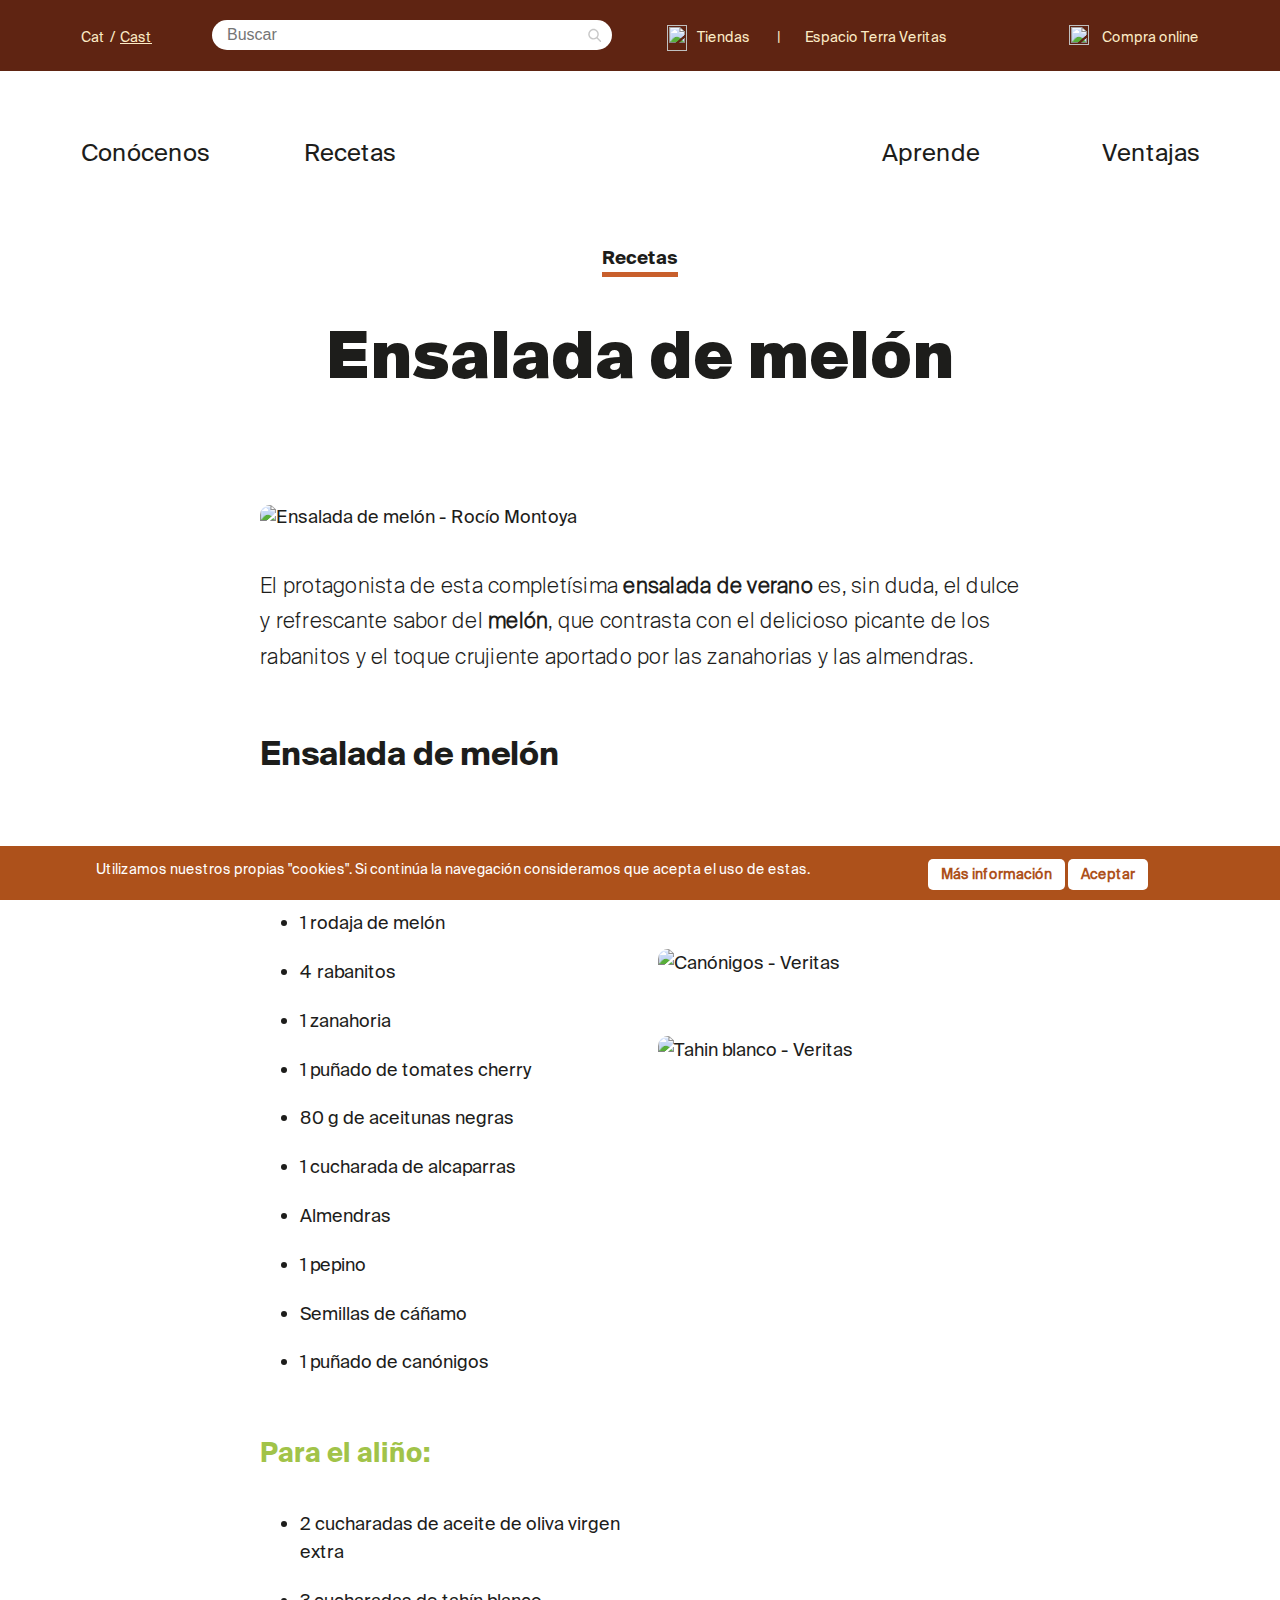
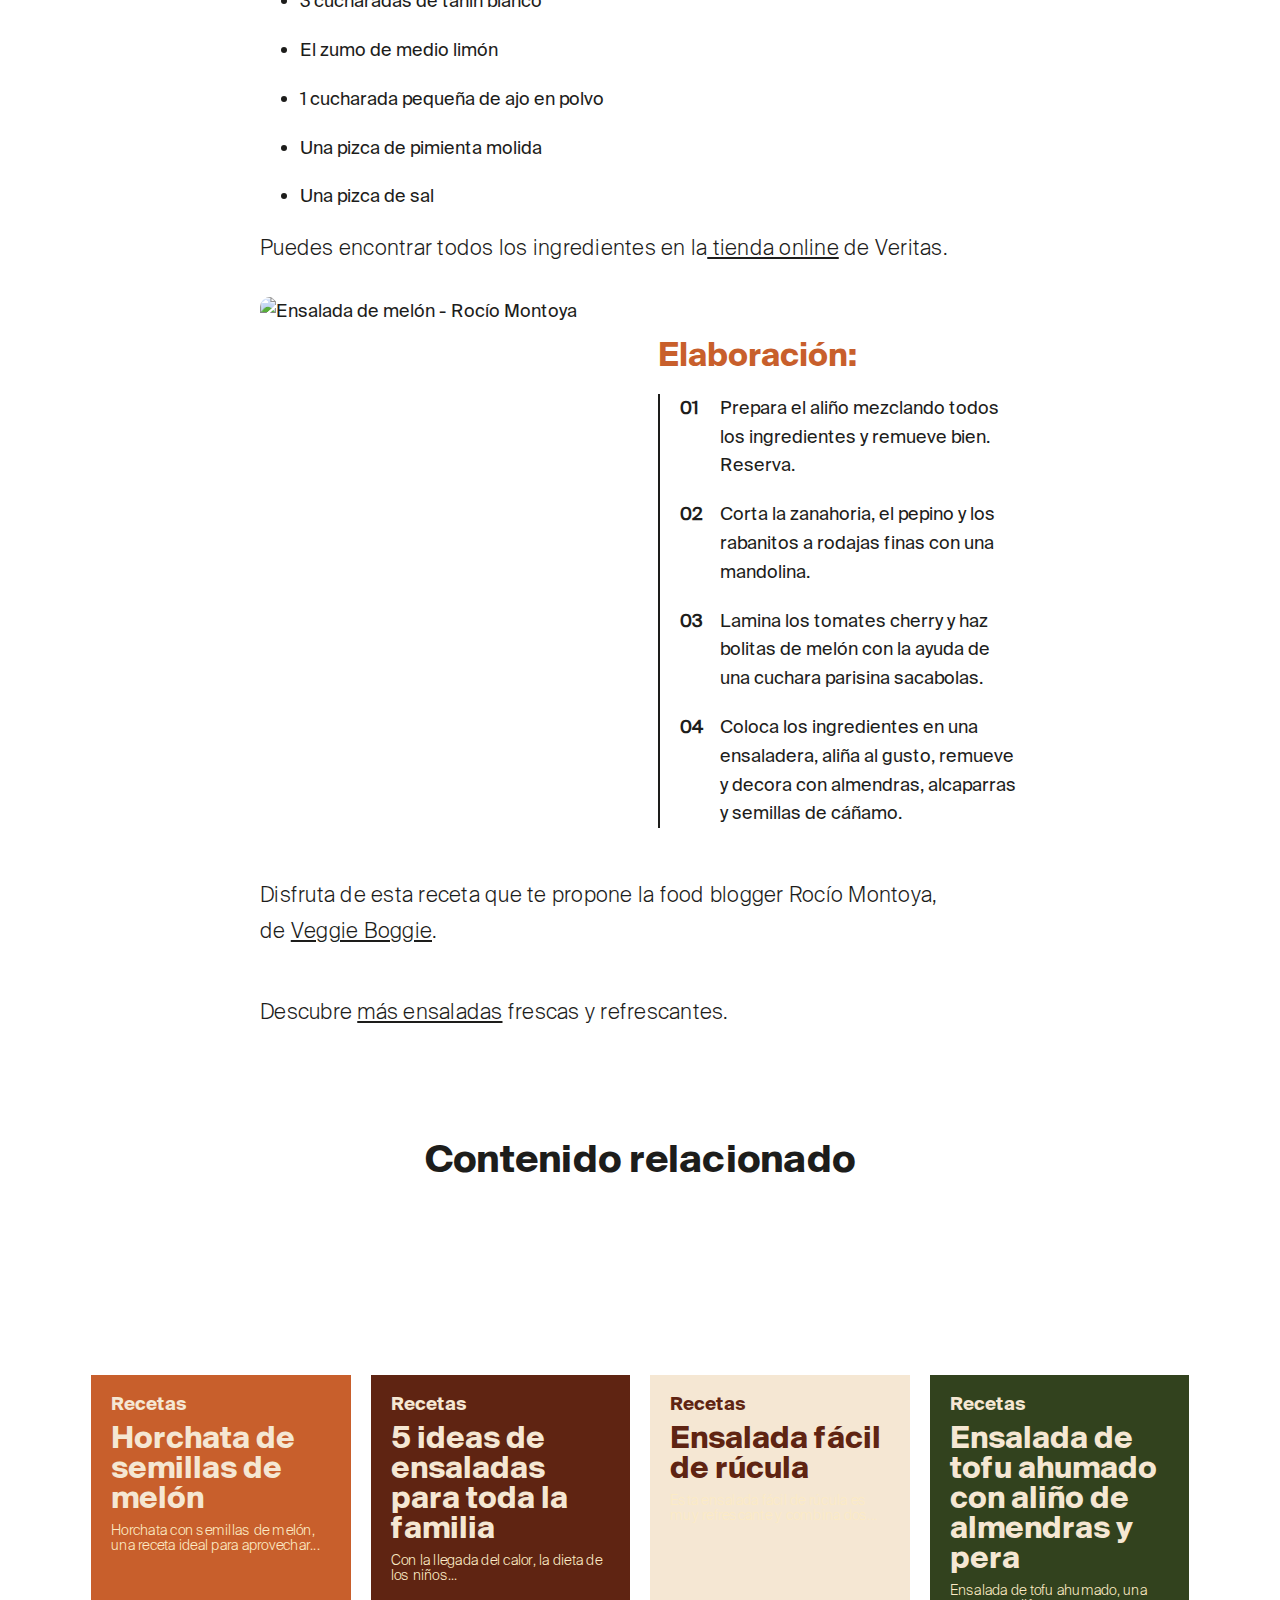
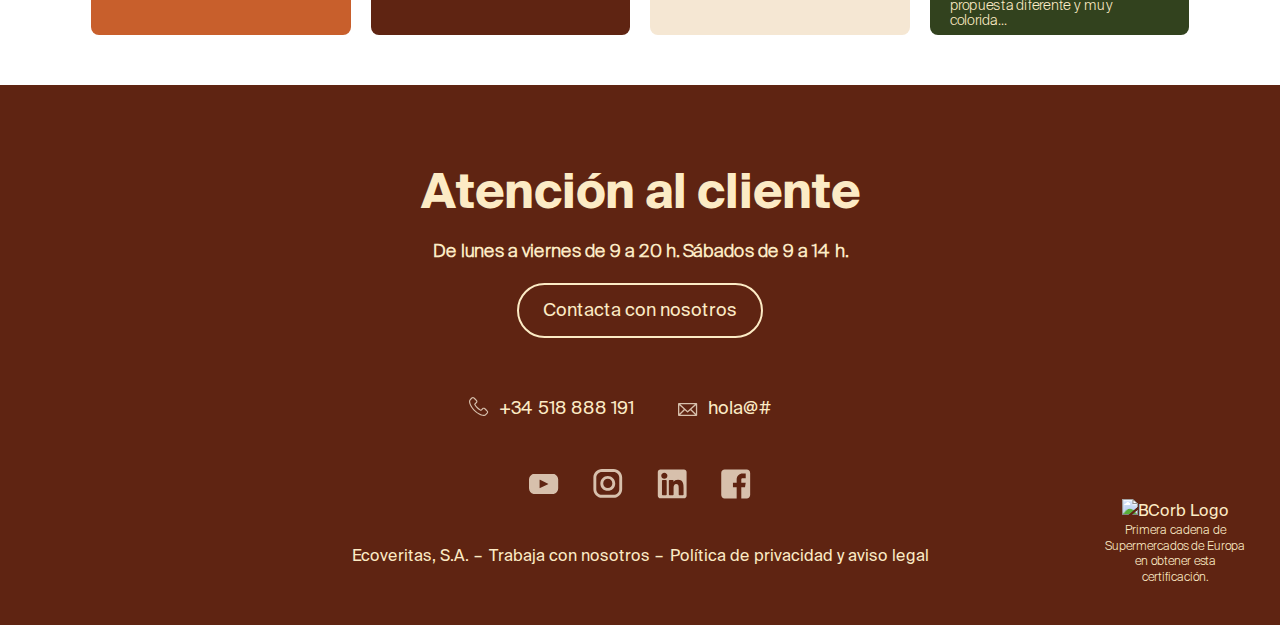
==== index.html @ ac4e9c74 "Add files via upload" ====
<!doctype html>
<html lang="es-ES">
<head>
	<meta charset="UTF-8" />
	<meta name="viewport" content="width=device-width, initial-scale=1" />
	<meta name="p:domain_verify" content="dcdb218c553af86851692486f7755049"/>
	<link rel="profile" href="http://gmpg.org/xfn/11">
	<link rel="alternate" hreflang="ca" href="https://www.#/ca/" />
	<link rel="alternate" hreflang="es" href="https://www.#" />
	<link rel="alternate" hreflang="x-default" href="https://www.#" />
	<meta name='robots' content='index, follow, max-image-preview:large, max-snippet:-1, max-video-preview:-1' />
<link rel="alternate" hreflang="ca" href="https://www.#/ca/amanida-de-melo/" />
<link rel="alternate" hreflang="es-es" href="index.html" />

	<!-- This site is optimized with the Yoast SEO Premium plugin v16.1 (Yoast SEO v17.1) - https://yoast.com/wordpress/plugins/seo/ -->
	<title>Ensalada de melón - Supermercados ecológicos Veritas</title>
	<meta name="description" content="El protagonista de esta completísima ensalada de verano es, sin duda, el dulce y refrescante sabor del melón. ¡Pruébala, te encantará!" />
	<link rel="canonical" href="index.html" />
	<meta property="og:locale" content="es_ES" />
	<meta property="og:type" content="article" />
	<meta property="og:title" content="Ensalada de melón - Supermercados ecológicos Veritas" />
	<meta property="og:description" content="El protagonista de esta completísima ensalada de verano es, sin duda, el dulce y refrescante sabor del melón. ¡Pruébala, te encantará!" />
	<meta property="og:url" content="https://www.#/ensalada-de-melon/" />
	<meta property="og:site_name" content="Veritas" />
	<meta property="article:publisher" content="https://www.facebook.com/veritasecologico" />
	<meta property="article:published_time" content="2021-07-15T14:04:11+00:00" />
	<meta property="article:modified_time" content="2021-07-15T14:05:05+00:00" />
	<meta property="og:image" content="https://www.#/wp-content/uploads/2021/07/ensalada-melon-6-scaled.jpg" />
	<meta property="og:image:width" content="2560" />
	<meta property="og:image:height" content="1605" />
	<meta name="twitter:card" content="summary" />
	<meta name="twitter:creator" content="@ecoveritas" />
	<meta name="twitter:site" content="@ecoveritas" />
	<meta name="twitter:label1" content="Escrito por" />
	<meta name="twitter:data1" content="Andrea Rodoreda" />
	<meta name="twitter:label2" content="Tiempo de lectura" />
	<meta name="twitter:data2" content="2 minutos" />
	<script type="application/ld+json" class="yoast-schema-graph">{"@context":"https://schema.org","@graph":[{"@type":"WebSite","@id":"https://www.#/#website","url":"https://www.#/","name":"Veritas","description":"Cadena de supermercados de alimentaci\u00f3n ecol\u00f3gica","potentialAction":[{"@type":"SearchAction","target":{"@type":"EntryPoint","urlTemplate":"https://www.#/?s={search_term_string}"},"query-input":"required name=search_term_string"}],"inLanguage":"es"},{"@type":"ImageObject","@id":"https://www.#/ensalada-de-melon/#primaryimage","inLanguage":"es","url":"https://www.#/wp-content/uploads/2021/07/ensalada-melon-6-scaled.jpg","contentUrl":"https://www.#/wp-content/uploads/2021/07/ensalada-melon-6-scaled.jpg","width":2560,"height":1605},{"@type":"WebPage","@id":"https://www.#/ensalada-de-melon/#webpage","url":"https://www.#/ensalada-de-melon/","name":"Ensalada de mel\u00f3n - Supermercados ecol\u00f3gicos Veritas","isPartOf":{"@id":"https://www.#/#website"},"primaryImageOfPage":{"@id":"https://www.#/ensalada-de-melon/#primaryimage"},"datePublished":"2021-07-15T14:04:11+00:00","dateModified":"2021-07-15T14:05:05+00:00","author":{"@id":"https://www.#/#/schema/person/8e577e872838958979108c0510a6780f"},"description":"El protagonista de esta complet\u00edsima ensalada de verano es, sin duda, el dulce y refrescante sabor del mel\u00f3n. \u00a1Pru\u00e9bala, te encantar\u00e1!","breadcrumb":{"@id":"https://www.#/ensalada-de-melon/#breadcrumb"},"inLanguage":"es","potentialAction":[{"@type":"ReadAction","target":["https://www.#/ensalada-de-melon/"]}]},{"@type":"BreadcrumbList","@id":"https://www.#/ensalada-de-melon/#breadcrumb","itemListElement":[{"@type":"ListItem","position":1,"name":"Portada","item":"https://www.#/"},{"@type":"ListItem","position":2,"name":"Ensalada de mel\u00f3n"}]},{"@type":"Person","@id":"https://www.#/#/schema/person/8e577e872838958979108c0510a6780f","name":"Andrea Rodoreda","image":{"@type":"ImageObject","@id":"https://www.#/#personlogo","inLanguage":"es","url":"https://secure.gravatar.com/avatar/22a0f8b9cb951e8b1aac01498446d082?s=96&d=mm&r=g","contentUrl":"https://secure.gravatar.com/avatar/22a0f8b9cb951e8b1aac01498446d082?s=96&d=mm&r=g","caption":"Andrea Rodoreda"},"sameAs":["http://www.#"]}]}</script>
	<!-- / Yoast SEO Premium plugin. -->


<link rel='dns-prefetch' href='https://cdnjs.cloudflare.com/' />
<link rel='dns-prefetch' href='https://www.googletagmanager.com/' />
<link rel='dns-prefetch' href='https://s.w.org/' />
		<script type="text/javascript">
			window._wpemojiSettings = {"baseUrl":"https:\/\/s.w.org\/images\/core\/emoji\/13.1.0\/72x72\/","ext":".png","svgUrl":"https:\/\/s.w.org\/images\/core\/emoji\/13.1.0\/svg\/","svgExt":".svg","source":{"concatemoji":"https:\/\/www.#\/wp-includes\/js\/wp-emoji-release.min.js?ver=5.8.1"}};
			!function(e,a,t){var n,r,o,i=a.createElement("canvas"),p=i.getContext&&i.getContext("2d");function s(e,t){var a=String.fromCharCode;p.clearRect(0,0,i.width,i.height),p.fillText(a.apply(this,e),0,0);e=i.toDataURL();return p.clearRect(0,0,i.width,i.height),p.fillText(a.apply(this,t),0,0),e===i.toDataURL()}function c(e){var t=a.createElement("script");t.src=e,t.defer=t.type="text/javascript",a.getElementsByTagName("head")[0].appendChild(t)}for(o=Array("flag","emoji"),t.supports={everything:!0,everythingExceptFlag:!0},r=0;r<o.length;r++)t.supports[o[r]]=function(e){if(!p||!p.fillText)return!1;switch(p.textBaseline="top",p.font="600 32px Arial",e){case"flag":return s([127987,65039,8205,9895,65039],[127987,65039,8203,9895,65039])?!1:!s([55356,56826,55356,56819],[55356,56826,8203,55356,56819])&&!s([55356,57332,56128,56423,56128,56418,56128,56421,56128,56430,56128,56423,56128,56447],[55356,57332,8203,56128,56423,8203,56128,56418,8203,56128,56421,8203,56128,56430,8203,56128,56423,8203,56128,56447]);case"emoji":return!s([10084,65039,8205,55357,56613],[10084,65039,8203,55357,56613])}return!1}(o[r]),t.supports.everything=t.supports.everything&&t.supports[o[r]],"flag"!==o[r]&&(t.supports.everythingExceptFlag=t.supports.everythingExceptFlag&&t.supports[o[r]]);t.supports.everythingExceptFlag=t.supports.everythingExceptFlag&&!t.supports.flag,t.DOMReady=!1,t.readyCallback=function(){t.DOMReady=!0},t.supports.everything||(n=function(){t.readyCallback()},a.addEventListener?(a.addEventListener("DOMContentLoaded",n,!1),e.addEventListener("load",n,!1)):(e.attachEvent("onload",n),a.attachEvent("onreadystatechange",function(){"complete"===a.readyState&&t.readyCallback()})),(n=t.source||{}).concatemoji?c(n.concatemoji):n.wpemoji&&n.twemoji&&(c(n.twemoji),c(n.wpemoji)))}(window,document,window._wpemojiSettings);
		</script>
		<style type="text/css">
img.wp-smiley,
img.emoji {
	display: inline !important;
	border: none !important;
	box-shadow: none !important;
	height: 1em !important;
	width: 1em !important;
	margin: 0 .07em !important;
	vertical-align: -0.1em !important;
	background: none !important;
	padding: 0 !important;
}
</style>
	<link rel='stylesheet' id='wp-block-library-css'  href='css/dist/block-library/style.min.css@ver=5.8.1.css' type='text/css' media='all' />
<style id='wp-block-library-theme-inline-css' type='text/css'>
#start-resizable-editor-section{display:none}.wp-block-audio figcaption{color:#555;font-size:13px;text-align:center}.is-dark-theme .wp-block-audio figcaption{color:hsla(0,0%,100%,.65)}.wp-block-code{font-family:Menlo,Consolas,monaco,monospace;color:#1e1e1e;padding:.8em 1em;border:1px solid #ddd;border-radius:4px}.wp-block-embed figcaption{color:#555;font-size:13px;text-align:center}.is-dark-theme .wp-block-embed figcaption{color:hsla(0,0%,100%,.65)}.blocks-gallery-caption{color:#555;font-size:13px;text-align:center}.is-dark-theme .blocks-gallery-caption{color:hsla(0,0%,100%,.65)}.wp-block-image figcaption{color:#555;font-size:13px;text-align:center}.is-dark-theme .wp-block-image figcaption{color:hsla(0,0%,100%,.65)}.wp-block-pullquote{border-top:4px solid;border-bottom:4px solid;margin-bottom:1.75em;color:currentColor}.wp-block-pullquote__citation,.wp-block-pullquote cite,.wp-block-pullquote footer{color:currentColor;text-transform:uppercase;font-size:.8125em;font-style:normal}.wp-block-quote{border-left:.25em solid;margin:0 0 1.75em;padding-left:1em}.wp-block-quote cite,.wp-block-quote footer{color:currentColor;font-size:.8125em;position:relative;font-style:normal}.wp-block-quote.has-text-align-right{border-left:none;border-right:.25em solid;padding-left:0;padding-right:1em}.wp-block-quote.has-text-align-center{border:none;padding-left:0}.wp-block-quote.is-large,.wp-block-quote.is-style-large{border:none}.wp-block-search .wp-block-search__label{font-weight:700}.wp-block-group.has-background{padding:1.25em 2.375em;margin-top:0;margin-bottom:0}.wp-block-separator{border:none;border-bottom:2px solid;margin-left:auto;margin-right:auto;opacity:.4}.wp-block-separator:not(.is-style-wide):not(.is-style-dots){width:100px}.wp-block-separator.has-background:not(.is-style-dots){border-bottom:none;height:1px}.wp-block-separator.has-background:not(.is-style-wide):not(.is-style-dots){height:2px}.wp-block-table thead{border-bottom:3px solid}.wp-block-table tfoot{border-top:3px solid}.wp-block-table td,.wp-block-table th{padding:.5em;border:1px solid;word-break:normal}.wp-block-table figcaption{color:#555;font-size:13px;text-align:center}.is-dark-theme .wp-block-table figcaption{color:hsla(0,0%,100%,.65)}.wp-block-video figcaption{color:#555;font-size:13px;text-align:center}.is-dark-theme .wp-block-video figcaption{color:hsla(0,0%,100%,.65)}.wp-block-template-part.has-background{padding:1.25em 2.375em;margin-top:0;margin-bottom:0}#end-resizable-editor-section{display:none}
</style>
<link rel='stylesheet' id='contact-form-7-css'  href='plugins/contact-form-7/includes/css/styles.css@ver=5.4.2.css' type='text/css' media='all' />
<link rel='stylesheet' id='menu-image-css'  href='plugins/menu-image/includes/css/menu-image.css@ver=3.0.4.css' type='text/css' media='all' />
<link rel='stylesheet' id='dashicons-css'  href='css/dashicons.min.css@ver=5.8.1.css' type='text/css' media='all' />
<link rel='stylesheet' id='scnb-cookiebar-css-css'  href='plugins/simple-cookie-notification-bar/assets/css/style.min.css@ver=1.5.css' type='text/css' media='all' />
<link rel='stylesheet' id='wpml-legacy-horizontal-list-0-css'  href='plugins/sitepress-multilingual-cms/templates/language-switchers/legacy-list-horizontal/style.min.css@ver=1.css' type='text/css' media='all' />
<style id='wpml-legacy-horizontal-list-0-inline-css' type='text/css'>
.wpml-ls-statics-shortcode_actions{background-color:#ffffff;}.wpml-ls-statics-shortcode_actions, .wpml-ls-statics-shortcode_actions .wpml-ls-sub-menu, .wpml-ls-statics-shortcode_actions a {border-color:#cdcdcd;}.wpml-ls-statics-shortcode_actions a {color:#444444;background-color:#ffffff;}.wpml-ls-statics-shortcode_actions a:hover,.wpml-ls-statics-shortcode_actions a:focus {color:#000000;background-color:#eeeeee;}.wpml-ls-statics-shortcode_actions .wpml-ls-current-language>a {color:#444444;background-color:#ffffff;}.wpml-ls-statics-shortcode_actions .wpml-ls-current-language:hover>a, .wpml-ls-statics-shortcode_actions .wpml-ls-current-language>a:focus {color:#000000;background-color:#eeeeee;}
</style>
<link rel='stylesheet' id='wpml-menu-item-0-css'  href='plugins/sitepress-multilingual-cms/templates/language-switchers/menu-item/style.min.css@ver=1.css' type='text/css' media='all' />
<link rel='stylesheet' id='style-css'  href='themes/PDP/style.css@ver=5.8.1.css' type='text/css' media='all' />
<link rel='stylesheet' id='estils-css'  href='themes/PDP/css/estils.css@ver=5.8.1.css' type='text/css' media='all' />
<link rel='stylesheet' id='owl-css-css'  href='https://cdnjs.cloudflare.com/ajax/libs/OwlCarousel2/2.3.4/assets/owl.carousel.min.css?ver=2.3.4' type='text/css' media='all' />
<link rel='stylesheet' id='owl-theme-css'  href='https://cdnjs.cloudflare.com/ajax/libs/OwlCarousel2/2.3.4/assets/owl.theme.default.min.css?ver=2.3.4' type='text/css' media='all' />
<script type='text/javascript' src='js/jquery/jquery.min.js@ver=3.6.0' id='jquery-core-js'></script>
<script type='text/javascript' src='js/jquery/jquery-migrate.min.js@ver=3.3.2' id='jquery-migrate-js'></script>
<script type='text/javascript' id='scnb-cookiebar-js-js-extra'>
/* <![CDATA[ */
var scnb_vars = {"domain_name":"www.#"};
/* ]]> */
</script>
<script type='text/javascript' src='plugins/simple-cookie-notification-bar/assets/js/script.js@ver=1.5' id='scnb-cookiebar-js-js'></script>
<script type='text/javascript' src='themes/PDP/js/jquery.min.js@ver=5.8.1' id='jqueries-js'></script>
<script type='text/javascript' src='themes/PDP/js/isotope.pkgd.js@ver=5.8.1' id='isotope-js'></script>
<script type='text/javascript' src='https://cdnjs.cloudflare.com/ajax/libs/OwlCarousel2/2.3.4/owl.carousel.min.js?ver=2.3.4' id='owl-carrousell-js'></script>
<script type='text/javascript' src='themes/PDP/js/scripts.js@ver=5.8.1' id='main-js'></script>

<!-- Fragmento de código de Google Analytics añadido por Site Kit -->
<script type='text/javascript' src='https://www.googletagmanager.com/gtag/js?id=UA-23030372-1' id='google_gtagjs-js' async></script>
<script type='text/javascript' id='google_gtagjs-js-after'>
window.dataLayer = window.dataLayer || [];function gtag(){dataLayer.push(arguments);}
gtag('set', 'linker', {"domains":["www.#"]} );
gtag("js", new Date());
gtag("set", "developer_id.dZTNiMT", true);
gtag("config", "UA-23030372-1", {"anonymize_ip":true});
</script>

<!-- Final del fragmento de código de Google Analytics añadido por Site Kit -->
<link rel="https://api.w.org/" href="https://www.#/wp-json/" /><link rel="alternate" type="application/json" href="https://www.#/wp-json/wp/v2/posts/32260" /><link rel="EditURI" type="application/rsd+xml" title="RSD" href="https://www.#/xmlrpc.php?rsd" />
<link rel="wlwmanifest" type="application/wlwmanifest+xml" href="https://www.#/wp-includes/wlwmanifest.xml" /> 
<meta name="generator" content="WordPress 5.8.1" />
<link rel='shortlink' href='https://www.#/?p=32260' />
<link rel="alternate" type="application/json+oembed" href="https://www.#/wp-json/oembed/1.0/embed?url=https%3A%2F%2Fwww.#%2Fensalada-de-melon%2F" />
<link rel="alternate" type="text/xml+oembed" href="https://www.#/wp-json/oembed/1.0/embed?url=https%3A%2F%2Fwww.#%2Fensalada-de-melon%2F&#038;format=xml" />
<meta name="generator" content="WPML ver:4.4.12 stt:8,2;" />
<meta name="generator" content="Site Kit by Google 1.41.0" />
<style></style>
    
    <link rel="icon" href="https://www.#/wp-content/uploads/cropped-favicon-32x32.png" sizes="32x32" />
<link rel="icon" href="https://www.#/wp-content/uploads/cropped-favicon-192x192.png" sizes="192x192" />
<link rel="apple-touch-icon" href="https://www.#/wp-content/uploads/cropped-favicon-180x180.png" />
<meta name="msapplication-TileImage" content="https://www.#/wp-content/uploads/cropped-favicon-270x270.png" />

</head>

<body class="post-template-default single single-post postid-32260 single-format-standard wp-custom-logo wp-embed-responsive">
		<header class="header site-header" id="myHeader">
		<div class="topmenu">
			<div class="menu-menu-superior-cast-container"><ul id="menu-menu-superior-cast" class="menu"><li id="menu-item-wpml-ls-4730-ca" class="menu-item-language menu-item wpml-ls-slot-4730 wpml-ls-item wpml-ls-item-ca wpml-ls-menu-item wpml-ls-first-item menu-item-type-wpml_ls_menu_item menu-item-object-wpml_ls_menu_item menu-item-wpml-ls-4730-ca"><a title="Cat" href="https://www.#/ca/amanida-de-melo/"><span class="wpml-ls-native" lang="ca">Cat</span></a></li>
<li id="menu-item-wpml-ls-4730-es" class="menu-item-language menu-item-language-current menu-item wpml-ls-slot-4730 wpml-ls-item wpml-ls-item-es wpml-ls-current-language wpml-ls-menu-item wpml-ls-last-item menu-item-type-wpml_ls_menu_item menu-item-object-wpml_ls_menu_item menu-item-wpml-ls-4730-es"><a title="Cast" href="index.html"><span class="wpml-ls-native" lang="es">Cast</span></a></li>
<li id="menu-item-21181" class="menu-item menu-item-type-post_type menu-item-object-page menu-item-21181"><a href="https://www.#/tiendas-veritas/" class="menu-image-title-after menu-image-not-hovered"><img width="19" height="26" src="uploads/2020/09/ico-tiendas.svg" class="menu-image menu-image-title-after" alt="" loading="lazy" /><span class="menu-image-title-after menu-image-title">Tiendas</span></a></li>
<li id="menu-item-20891" class="menu-item menu-item-type-custom menu-item-object-custom menu-item-20891"><a target="_blank" rel="noopener" href="https://www.terra#/">Espacio Terra Veritas</a></li>
<li id="menu-item-20892" class="menu-item menu-item-type-custom menu-item-object-custom menu-item-20892"><a target="_blank" rel="noopener" href="https://shop.#/" class="menu-image-title-after menu-image-not-hovered"><img width="23" height="20" src="uploads/2020/09/ico-shop.svg" class="menu-image menu-image-title-after" alt="" loading="lazy" /><span class="menu-image-title-after menu-image-title">Compra online</span></a></li>
</ul></div>		</div>

		<div class="site-branding">
			<h1 class="site-title logo"><a href="https://www.#/" rel="home"><span>Veritas</span></a></h1>
				
					<style type="text/css">

					.site-header .logo {
						background: url('uploads/logo-veriras.svg') center no-repeat;
						background-size: 100% 60%;
					}

					.site-header.active .logo{
						/* background: url('https://www.#/wp-content/uploads/logo-veriras-w.svg') center no-repeat; */
						background: url('uploads/logo-veriras.svg') center no-repeat;
						background-size: 100% 60%;
					}
					</style>
		</div><!-- .site-branding -->

		<div class="menu-menu-principal-cast-container"><nav id="menu-menu-principal-cast" class="menu"><a  href="https://www.#/filosofia/"  class="menu-item menu-item-type-custom menu-item-object-custom menu-item-has-children">Conócenos<span class="item-description"></span></a>
<nav class="submenu-nav">
<a  href="https://www.#/en-veritas-tenemos-un-claro-compromiso-con-la-sostenibilidad/"  class="pastilla noticias menu-item menu-item-type-custom menu-item-object-custom"><img width="1" height="1" src="uploads/2021/09/ico-sostenivilidad-2.svg" class="menu-image menu-image-title-after" alt="" loading="lazy" /><span class="menu-image-title-after menu-image-title">Sostenibilidad y activismo</span><span class="item-description"></span></a></li><a  target="_blank" href="https://www.#/companeros-de-viaje/"  class="pastilla ofertas menu-item menu-item-type-custom menu-item-object-custom"><img width="1" height="1" src="uploads/2021/09/ico-companyeros.svg" class="menu-image menu-image-title-after" alt="" loading="lazy" /><span class="menu-image-title-after menu-image-title">Compañeros de viaje</span><span class="item-description"></span></a></li><a  href="https://www.#/productos/"  class="pastilla productos menu-item menu-item-type-custom menu-item-object-custom"><img width="1" height="1" src="uploads/2021/09/ico-productos.svg" class="menu-image menu-image-title-after" alt="" loading="lazy" /><span class="menu-image-title-after menu-image-title">Nuestros productos</span><span class="item-description"></span></a></li>
</nav></li><a  href="https://www.#/recetas/"  class="menu-item menu-item-type-custom menu-item-object-custom menu-item-has-children">Recetas<span class="item-description"></span></a>
<nav class="submenu-nav">
<a  href="https://www.#/menus/"  class="pastilla menus menu-item menu-item-type-taxonomy menu-item-object-category">Menús<span class="item-description"></span></a></li><a  href="https://www.#/recetas/ensaladas-primavera/"  class="menu-item menu-item-type-taxonomy menu-item-object-category current-post-ancestor current-menu-parent current-post-parent"><img width="30" height="27" src="uploads/2020/10/ico-ensaladas-1.svg" class="menu-image menu-image-title-after" alt="" loading="lazy" /><span class="menu-image-title-after menu-image-title">Ensaladas</span><span class="item-description"></span></a></li><a  href="https://www.#/recetas/legumbres/"  class="menu-item menu-item-type-taxonomy menu-item-object-category"><img width="26" height="34" src="uploads/2020/10/ico-llegums.svg" class="menu-image menu-image-title-after" alt="" loading="lazy" /><span class="menu-image-title-after menu-image-title">Legumbres</span><span class="item-description"></span></a></li><a  href="https://www.#/recetas/cremas-de-verduras/"  class="menu-item menu-item-type-taxonomy menu-item-object-category"><img width="36" height="26" src="uploads/2020/10/ico-sopas-1.svg" class="menu-image menu-image-title-after" alt="" loading="lazy" /><span class="menu-image-title-after menu-image-title">Cremas y sopas</span><span class="item-description"></span></a></li><a  href="https://www.#/recetas/carnes/"  class="menu-item menu-item-type-taxonomy menu-item-object-category"><img width="32" height="25" src="uploads/2020/10/ico-carn.svg" class="menu-image menu-image-title-after" alt="" loading="lazy" /><span class="menu-image-title-after menu-image-title">Carnes</span><span class="item-description"></span></a></li><a  href="https://www.#/recetas/recetas-verduras/"  class="menu-item menu-item-type-taxonomy menu-item-object-category"><img width="26" height="30" src="uploads/2020/10/ico-verduras-1.svg" class="menu-image menu-image-title-after" alt="" loading="lazy" /><span class="menu-image-title-after menu-image-title">Verduras</span><span class="item-description"></span></a></li><a  href="https://www.#/recetas/recetas-pescados/"  class="menu-item menu-item-type-taxonomy menu-item-object-category"><img width="36" height="34" src="uploads/2020/10/ico-peix.svg" class="menu-image menu-image-title-after" alt="" loading="lazy" /><span class="menu-image-title-after menu-image-title">Pescados</span><span class="item-description"></span></a></li><a  href="https://www.#/recetas/pasta/"  class="menu-item menu-item-type-taxonomy menu-item-object-category"><img width="34" height="25" src="uploads/2020/10/ico-pasta.svg" class="menu-image menu-image-title-after" alt="" loading="lazy" /><span class="menu-image-title-after menu-image-title">Pasta</span><span class="item-description"></span></a></li><a  href="https://www.#/recetas/postres/"  class="menu-item menu-item-type-taxonomy menu-item-object-category"><img width="31" height="32" src="uploads/2020/10/ico-postres.svg" class="menu-image menu-image-title-after" alt="" loading="lazy" /><span class="menu-image-title-after menu-image-title">Postres</span><span class="item-description"></span></a></li><a  href="https://www.#/recetas/cereales/"  class="menu-item menu-item-type-taxonomy menu-item-object-category"><img width="26" height="33" src="uploads/2020/10/ico-cereales.svg" class="menu-image menu-image-title-after" alt="" loading="lazy" /><span class="menu-image-title-after menu-image-title">Cereales</span><span class="item-description"></span></a></li><a  href="https://www.#/recetas/faciles/"  class="menu-item menu-item-type-taxonomy menu-item-object-category"><img width="28" height="32" src="uploads/2020/10/ico-facils.svg" class="menu-image menu-image-title-after" alt="" loading="lazy" /><span class="menu-image-title-after menu-image-title">Fáciles</span><span class="item-description"></span></a></li>
</nav></li><a  href="https://www.#/revistas-publicaciones/"  class="menu-item menu-item-type-custom menu-item-object-custom menu-item-has-children">Aprende<span class="item-description"></span></a>
<nav class="submenu-nav">
<a  href="https://www.#/revistas-publicaciones/"  class="pastilla revistas menu-item menu-item-type-post_type menu-item-object-page"><img width="48" height="48" src="uploads/2020/10/ico-publicacions.svg" class="menu-image menu-image-title-after" alt="" loading="lazy" /><span class="menu-image-title-after menu-image-title">Revistas y guias</span><span class="item-description"></span></a></li><a  target="_blank" href="https://www.terra#/"  class="pastilla tierra menu-item menu-item-type-custom menu-item-object-custom"><img width="39" height="48" src="uploads/2021/03/terra.svg" class="menu-image menu-image-title-after" alt="" loading="lazy" /><span class="menu-image-title-after menu-image-title">Talleres Terra Veritas</span><span class="item-description"></span></a></li><a  href="https://www.#/aprende-con-nuestros-videos/"  class="pastilla foodplans menu-item menu-item-type-custom menu-item-object-custom"><img width="1" height="1" src="uploads/2021/09/ico-Youtube.svg" class="menu-image menu-image-title-after" alt="" loading="lazy" /><span class="menu-image-title-after menu-image-title">Vídeos de cocina y bienestar</span><span class="item-description"></span></a></li><a  href="https://www.#/consejos/"  class="menu-item menu-item-type-taxonomy menu-item-object-category"><img width="35" height="25" src="uploads/2020/10/consells.svg" class="menu-image menu-image-title-after" alt="" loading="lazy" /><span class="menu-image-title-after menu-image-title">Consejos nutricionales</span><span class="item-description"></span></a></li><a  href="https://www.#/entrevistas/"  class="menu-item menu-item-type-taxonomy menu-item-object-category"><img width="30" height="26" src="uploads/2020/10/entrevistas.svg" class="menu-image menu-image-title-after" alt="" loading="lazy" /><span class="menu-image-title-after menu-image-title">Entrevistas</span><span class="item-description"></span></a></li><a  href="https://www.#/diccionario-alimentos/"  class="menu-item menu-item-type-taxonomy menu-item-object-category"><img width="28" height="36" src="uploads/2020/09/diccionari.svg" class="menu-image menu-image-title-after" alt="" loading="lazy" /><span class="menu-image-title-after menu-image-title">Diccionario de alimentos</span><span class="item-description"></span></a></li><a  href="https://www.#/tecnicas-de-cocina/"  class="menu-item menu-item-type-taxonomy menu-item-object-category"><img width="36" height="28" src="uploads/2020/10/ico-cocina.svg" class="menu-image menu-image-title-after" alt="" loading="lazy" /><span class="menu-image-title-after menu-image-title">Técnicas de cocina</span><span class="item-description"></span></a></li><a  href="https://www.#/leer-etiquetas/"  class="menu-item menu-item-type-taxonomy menu-item-object-category"><img width="28" height="36" src="uploads/2020/09/informes.svg" class="menu-image menu-image-title-after" alt="" loading="lazy" /><span class="menu-image-title-after menu-image-title">Leer etiquetas</span><span class="item-description"></span></a></li><a  href="https://www.#/upcycling/"  class="menu-item menu-item-type-taxonomy menu-item-object-category"><img width="25" height="25" src="uploads/2020/10/upcicling.svg" class="menu-image menu-image-title-after" alt="" loading="lazy" /><span class="menu-image-title-after menu-image-title">Upcycling</span><span class="item-description"></span></a></li><a  href="https://www.#/estudios/"  class="menu-item menu-item-type-taxonomy menu-item-object-category"><img width="33" height="36" src="uploads/2020/10/nutricio-ciencia.png" class="menu-image menu-image-title-after" alt="" loading="lazy" /><span class="menu-image-title-after menu-image-title">Nutrición y ciencia</span><span class="item-description"></span></a></li><a  href="https://www.#/consejos/belleza/"  class="menu-item menu-item-type-taxonomy menu-item-object-category"><img width="17" height="36" src="uploads/2020/10/bellessa.svg" class="menu-image menu-image-title-after" alt="" loading="lazy" /><span class="menu-image-title-after menu-image-title">Belleza</span><span class="item-description"></span></a></li>
</nav></li><a  href="https://www.#/club-veritas/"  class="menu-item menu-item-type-custom menu-item-object-custom menu-item-has-children">Ventajas<span class="item-description"></span></a>
<nav class="submenu-nav">
<a  href="https://www.#/ahora-veritas/"  class="pastilla noticias menu-item menu-item-type-taxonomy menu-item-object-category"><img width="33" height="36" src="uploads/2020/10/ico-noticies-fresques.svg" class="menu-image menu-image-title-after" alt="" loading="lazy" /><span class="menu-image-title-after menu-image-title">Noticias frescas</span><span class="item-description"></span></a></li><a  href="https://www.#/wp-content/uploads/2021/09/Oferta-mensual_castella.pdf"  class="pastilla ofertas menu-item menu-item-type-custom menu-item-object-custom"><img width="27" height="36" src="uploads/2020/10/ico-porcentaje.svg" class="menu-image menu-image-title-after" alt="" loading="lazy" /><span class="menu-image-title-after menu-image-title">Oferta mensual</span><span class="item-description"></span></a></li><a  href="https://www.#/club-veritas/"  class="pastilla app menu-item menu-item-type-post_type menu-item-object-page"><img width="1" height="1" src="uploads/2021/09/ico-app-veritas.svg" class="menu-image menu-image-title-after" alt="" loading="lazy" /><span class="menu-image-title-after menu-image-title">Club Veritas</span><span class="item-description"></span></a></li>
</nav></li></nav></div>
		<div class="social-menu">
			<article class="entry">
<div class="wp-block-group"><div class="wp-block-group__inner-container">
<div class="wp-block-group"><div class="wp-block-group__inner-container">
<h2>Atención al cliente</h2>



<p class="has-text-align-center"><strong>De lunes a viernes de 9 a 20 h. Sábados de 9 a 14 h.</strong></p>



<div class="wp-block-buttons is-content-justification-center">
<div class="wp-block-button is-style-outline"><a class="wp-block-button__link has-crema-color has-morat-background-color has-text-color has-background" href="https://www.#/contacta-con-nosotros/">Contacta con nosotros</a></div>
</div>
</div></div>
</div></div>
</article><article class="widget_text entry"><div class="textwidget custom-html-widget"><ul class="contacte">
	<li class="telefon"><a href="tel:0034518888191">+34 518 888 191</a></li>
	<li class="email"><a href="mailto:hola@#">hola@#</a></li>
</ul></div></article><article class="widget_text entry"><div class="textwidget custom-html-widget"><ul class="xarxes-socials">
	<li class="youtube" target="_blank"><a href="https://www.youtube.com/user/Ecoveritas"><span>Youtube Veritas</span></a></li>
	<li class="instagran" target="_blank"><a href="https://www.instagram.com/supermercadosveritas/"><span>Instagram Veritas</span></a></li>
	<li class="linkedin" target="_blank"><a href="https://www.linkedin.com/company/supermercadosveritas/"><span>Linkedin Veritas</span></a></li>
		<li class="facebook" target="_blank"><a href="https://www.facebook.com/veritasecologico/"><span>Facebook Veritas</span></a></li>
</ul></div></article><article class="widget_text entry"><div class="textwidget custom-html-widget"><div class="bcorb">
		<a href="https://www.#/filosofia/">
	<img src="uploads/2020/10/B-corp.svg" width="" height="" alt="BCorb Logo" /><br />
	<p>Primera cadena de Supermercados de Europa en obtener esta certificación.</p>
	</a>
</div></div></article>		</div>
		<div class="footer-menu">
			<div class="menu-menu-footer-cast-container"><ul id="menu-menu-footer-cast" class="menu"><li id="menu-item-20905" class="menu-item menu-item-type-custom menu-item-object-custom menu-item-20905"><a href="index.html#">Ecoveritas, S.A.</a></li>
<li id="menu-item-22971" class="menu-item menu-item-type-post_type_archive menu-item-object-ofertas menu-item-22971"><a href="https://www.#/ofertas/">Trabaja con nosotros</a></li>
<li id="menu-item-20901" class="menu-item menu-item-type-post_type menu-item-object-page menu-item-20901"><a href="https://www.#/legal/">Política de privacidad y aviso legal</a></li>
</ul></div>		</div>

		<div id="burguer">
			<span></span>
			<span></span>
			<span></span>
		</div>

		<script>
		(function( $ ){
		$(document).ready(function() {
			var i = 1;
			$('.topmenu ul li').each(function() {
					if(i == 2) {
							$(this).after('<li class="search"><form role="search" method="get" id="searchform" action="https://www.#/"><input type="text" placeholder="Buscar" name="s" id="s" /><input type="submit" id="searchsubmit" value="Buscar" /></form></li>');
					}
					i++;
			});
		});
		})( jQuery );
		</script>
	</header><!-- #masthead -->
	<main id="main" class="site-main" role="main">
		<article class="entry">
			<header class="entry-header">
												<h5 class="category"><a href="https://www.#/recetas/">Recetas</a></h5>
								<h2 class="entry-title">Ensalada de melón</h2>
				<time datetime="2021-07-15T16:04:11+02:00" itemprop="datePublished">15 julio 2021</time>
			</header>

			<style type="text/css">
				img.wp-image-32260 {
					display: none;
				}
			</style>
					<div class="entry-container">
				<div class="entry-content">

										

				
<figure class="wp-block-image size-large"><img loading="lazy" width="1024" height="642" src="uploads/2021/07/ensalada-melon-6-1024x642.jpg" alt="Ensalada de melón - Rocío Montoya" class="wp-image-32263" srcset="https://www.#/wp-content/uploads/2021/07/ensalada-melon-6-1024x642.jpg 1024w, https://www.#/wp-content/uploads/2021/07/ensalada-melon-6-300x188.jpg 300w, https://www.#/wp-content/uploads/2021/07/ensalada-melon-6-1536x963.jpg 1536w, https://www.#/wp-content/uploads/2021/07/ensalada-melon-6-2048x1284.jpg 2048w, https://www.#/wp-content/uploads/2021/07/ensalada-melon-6-24x15.jpg 24w, https://www.#/wp-content/uploads/2021/07/ensalada-melon-6-36x23.jpg 36w, https://www.#/wp-content/uploads/2021/07/ensalada-melon-6-48x30.jpg 48w" sizes="(max-width: 1024px) 100vw, 1024px" /></figure>



<p>El protagonista de esta completísima <strong>ensalada de verano</strong> es, sin duda, el dulce y refrescante sabor del <strong>melón</strong>, que contrasta con el delicioso picante de los rabanitos y el toque crujiente aportado por las zanahorias y las almendras.</p>



<h2 id="h-ensalada-de-mel-n">Ensalada de melón</h2>



<div class="wp-block-columns">
<div class="wp-block-column">
<h2 class="has-corporatiu-color has-text-color" id="h-ingredientes">Ingredientes:</h2>



<ul><li>1 rodaja de melón</li><li>4 rabanitos</li><li>1 zanahoria</li><li>1 puñado de tomates cherry</li><li>80 g de aceitunas negras</li><li>1 cucharada de alcaparras</li><li>Almendras</li><li>1 pepino</li><li>Semillas de cáñamo</li><li>1 puñado de canónigos</li></ul>



<h4 class="has-verd-color has-text-color" id="h-para-el-ali-o">Para el aliño:</h4>



<ul><li>2 cucharadas de aceite de oliva virgen extra</li><li>3 cucharadas de tahín blanco</li><li>El zumo de medio limón</li><li>1 cucharada pequeña de ajo en polvo</li><li>Una pizca de pimienta molida</li><li>Una pizca de sal</li></ul>
</div>



<div class="wp-block-column">
<div style="height:50px" aria-hidden="true" class="wp-block-spacer"></div>



<figure class="wp-block-image size-large is-style-default"><img loading="lazy" width="800" height="450" src="uploads/2021/07/1053_G-edited-1.jpg" alt="Melón - Veritas" class="wp-image-32285" srcset="https://www.#/wp-content/uploads/2021/07/1053_G-edited-1.jpg 800w, https://www.#/wp-content/uploads/2021/07/1053_G-edited-1-300x169.jpg 300w, https://www.#/wp-content/uploads/2021/07/1053_G-edited-1-24x14.jpg 24w, https://www.#/wp-content/uploads/2021/07/1053_G-edited-1-36x20.jpg 36w, https://www.#/wp-content/uploads/2021/07/1053_G-edited-1-48x27.jpg 48w" sizes="(max-width: 800px) 100vw, 800px" /></figure>



<figure class="wp-block-image size-large"><img loading="lazy" width="400" height="300" src="uploads/2021/07/29130_M-edited.png" alt="Canónigos - Veritas" class="wp-image-32292" srcset="https://www.#/wp-content/uploads/2021/07/29130_M-edited.png 400w, https://www.#/wp-content/uploads/2021/07/29130_M-edited-300x225.png 300w, https://www.#/wp-content/uploads/2021/07/29130_M-edited-24x18.png 24w, https://www.#/wp-content/uploads/2021/07/29130_M-edited-36x27.png 36w, https://www.#/wp-content/uploads/2021/07/29130_M-edited-48x36.png 48w" sizes="(max-width: 400px) 100vw, 400px" /></figure>



<figure class="wp-block-image size-large"><img loading="lazy" width="800" height="600" src="uploads/2021/07/25257_G-edited.jpg" alt="Tahin blanco - Veritas" class="wp-image-32288" srcset="https://www.#/wp-content/uploads/2021/07/25257_G-edited.jpg 800w, https://www.#/wp-content/uploads/2021/07/25257_G-edited-300x225.jpg 300w, https://www.#/wp-content/uploads/2021/07/25257_G-edited-24x18.jpg 24w, https://www.#/wp-content/uploads/2021/07/25257_G-edited-36x27.jpg 36w, https://www.#/wp-content/uploads/2021/07/25257_G-edited-48x36.jpg 48w" sizes="(max-width: 800px) 100vw, 800px" /></figure>
</div>
</div>



<p>Puedes encontrar todos los ingredientes en la<a href="https://shop.#/" target="_blank" rel="noreferrer noopener">&nbsp;tienda online</a>&nbsp;de&nbsp;Veritas.</p>



<div class="wp-block-columns">
<div class="wp-block-column">
<figure class="wp-block-image size-large"><img loading="lazy" width="683" height="1024" src="uploads/2021/07/ensalada-melon-683x1024.jpg" alt="Ensalada de melón - Rocío Montoya" class="wp-image-32269" srcset="https://www.#/wp-content/uploads/2021/07/ensalada-melon-683x1024.jpg 683w, https://www.#/wp-content/uploads/2021/07/ensalada-melon-200x300.jpg 200w, https://www.#/wp-content/uploads/2021/07/ensalada-melon-1024x1536.jpg 1024w, https://www.#/wp-content/uploads/2021/07/ensalada-melon-1365x2048.jpg 1365w, https://www.#/wp-content/uploads/2021/07/ensalada-melon-16x24.jpg 16w, https://www.#/wp-content/uploads/2021/07/ensalada-melon-24x36.jpg 24w, https://www.#/wp-content/uploads/2021/07/ensalada-melon-32x48.jpg 32w, https://www.#/wp-content/uploads/2021/07/ensalada-melon-scaled.jpg 1707w" sizes="(max-width: 683px) 100vw, 683px" /></figure>
</div>



<div class="wp-block-column">
<h2 class="has-corporatiu-color has-text-color" id="h-elaboraci-n">Elaboración:</h2>



<ol type="1"><li>Prepara el aliño mezclando todos los ingredientes y remueve bien. Reserva.</li><li>Corta la zanahoria, el pepino y los rabanitos a rodajas finas con una mandolina.</li><li>Lamina los tomates cherry y haz bolitas de melón con la ayuda de una cuchara parisina sacabolas.</li><li>Coloca los ingredientes en una ensaladera, aliña al gusto, remueve y decora con almendras, alcaparras y semillas de cáñamo.</li></ol>
</div>
</div>



<p>Disfruta de esta receta que te propone la&nbsp;food&nbsp;blogger&nbsp;Rocío Montoya, de&nbsp;<a href="https://www.veggieboogie.com/" target="_blank" rel="noreferrer noopener">Veggie&nbsp;Boggie</a>.</p>



<p><br>Descubre <a href="https://www.#/recetas/ensaladas-primavera/">más ensaladas</a> frescas y refrescantes.</p>

								<!-- end menu -->
			</div>
			</div><!-- end entry content -->
			
												<section class="contenido-relacionado">

						<header class="section-header">
							<h2 class="section-title">Contenido relacionado</h2>
						</header>

						<div class="section-content">
																										<article class="entry-tarja item recetas faciles ">
										<a class="link" href="https://www.#/horchata-semillas-melon/"></a>
																																<div class="entry-image" style="background:url('uploads/Horchata-de-semillas-de-melón.jpg') center no-repeat;-webkit-background-size: cover; -moz-background-size: cover; -o-background-size: cover; background-size: cover;"></div>
																				<div class="entry-content">
											<ul class="categoria"><li>Recetas</li></ul>
											<h3 class="entry-title">Horchata de semillas de melón</a></h3>
											<p class="resum">Horchata con semillas de melón, una receta ideal para aprovechar...</p>
										</div>
									</article>
																										<article class="entry-tarja item consejos ninos ">
										<a class="link" href="https://www.#/5-ideas-de-ensaladas-para-toda-la-familia/"></a>
																																<div class="entry-image" style="background:url('uploads/2021/06/DSC_1366-Editar-scaled.jpg') center no-repeat;-webkit-background-size: cover; -moz-background-size: cover; -o-background-size: cover; background-size: cover;"></div>
																				<div class="entry-content">
											<ul class="categoria"><li>Recetas</li></ul>
											<h3 class="entry-title">5 ideas de ensaladas para toda la familia</a></h3>
											<p class="resum">Con la llegada del calor, la dieta de los niños...</p>
										</div>
									</article>
																										<article class="entry-tarja item recetas ensaladas-primavera ">
										<a class="link" href="https://www.#/ensalada-facil-de-rucula/"></a>
																																<div class="entry-image" style="background:url('uploads/Ensalada-fácil-de-rúcula.jpg') center no-repeat;-webkit-background-size: cover; -moz-background-size: cover; -o-background-size: cover; background-size: cover;"></div>
																				<div class="entry-content">
											<ul class="categoria"><li>Recetas</li></ul>
											<h3 class="entry-title">Ensalada fácil de rúcula</a></h3>
											<p class="resum">Esta ensalada fácil de rúcula es muy refrescante y combina dos...</p>
										</div>
									</article>
																										<article class="entry-tarja item recetas ensaladas-primavera veganas ">
										<a class="link" href="https://www.#/ensalada-de-tofu-ahumado/"></a>
																																<div class="entry-image" style="background:url('uploads/Ensalada-de-tofu-ahumado-con-aliño-de-almendras-y-pera.jpg') center no-repeat;-webkit-background-size: cover; -moz-background-size: cover; -o-background-size: cover; background-size: cover;"></div>
																				<div class="entry-content">
											<ul class="categoria"><li>Recetas</li></ul>
											<h3 class="entry-title">Ensalada de tofu ahumado con aliño de almendras y pera</a></h3>
											<p class="resum">Ensalada de tofu ahumado, una propuesta diferente y muy colorida...</p>
										</div>
									</article>
																							</div>
							<!-- end section content -->
					</section>
					<!-- end contenido relacionado -->
							</div><!-- end entry container -->
				</article>
	</main><!-- #main -->

<script nitro-exclude>
    document.cookie = 'nitroCachedPage=' + (!window.NITROPACK_STATE ? '0' : '1') + '; path=/';
</script><footer id="colophon" class="site-footer">

			<div class="content">
	    <article class="entry">
<div class="wp-block-group"><div class="wp-block-group__inner-container">
<div class="wp-block-group"><div class="wp-block-group__inner-container">
<h2>Atención al cliente</h2>



<p class="has-text-align-center"><strong>De lunes a viernes de 9 a 20 h. Sábados de 9 a 14 h.</strong></p>



<div class="wp-block-buttons is-content-justification-center">
<div class="wp-block-button is-style-outline"><a class="wp-block-button__link has-crema-color has-morat-background-color has-text-color has-background" href="https://www.#/contacta-con-nosotros/">Contacta con nosotros</a></div>
</div>
</div></div>
</div></div>
</article><article class="widget_text entry"><div class="textwidget custom-html-widget"><ul class="contacte">
	<li class="telefon"><a href="tel:0034518888191">+34 518 888 191</a></li>
	<li class="email"><a href="mailto:hola@#">hola@#</a></li>
</ul></div></article><article class="widget_text entry"><div class="textwidget custom-html-widget"><ul class="xarxes-socials">
	<li class="youtube" target="_blank"><a href="https://www.youtube.com/user/Ecoveritas"><span>Youtube Veritas</span></a></li>
	<li class="instagran" target="_blank"><a href="https://www.instagram.com/supermercadosveritas/"><span>Instagram Veritas</span></a></li>
	<li class="linkedin" target="_blank"><a href="https://www.linkedin.com/company/supermercadosveritas/"><span>Linkedin Veritas</span></a></li>
		<li class="facebook" target="_blank"><a href="https://www.facebook.com/veritasecologico/"><span>Facebook Veritas</span></a></li>
</ul></div></article><article class="widget_text entry"><div class="textwidget custom-html-widget"><div class="bcorb">
		<a href="https://www.#/filosofia/">
	<img src="uploads/2020/10/B-corp.svg" width="" height="" alt="BCorb Logo" /><br />
	<p>Primera cadena de Supermercados de Europa en obtener esta certificación.</p>
	</a>
</div></div></article>		</div>
		<div class="footer-menu">
		<div class="menu-menu-footer-cast-container"><ul id="menu-menu-footer-cast-1" class="menu"><li class="menu-item menu-item-type-custom menu-item-object-custom menu-item-20905"><a href="index.html#">Ecoveritas, S.A.</a></li>
<li class="menu-item menu-item-type-post_type_archive menu-item-object-ofertas menu-item-22971"><a href="https://www.#/ofertas/">Trabaja con nosotros</a></li>
<li class="menu-item menu-item-type-post_type menu-item-object-page menu-item-20901"><a href="https://www.#/legal/">Política de privacidad y aviso legal</a></li>
</ul></div>	</div>
</footer><!-- #colophon -->


<style type="text/css" id="custom_scbn_style">#scnb-cookie-bar{background-color: #ad511b;color: #ffffff;font-size: 14px;border-top: 3px solid #ad511b;}.scnb-buttons a{background-color: #ffffff;color: #ad511b;border: 2px solid 1;}.scnb-text{ text-align: center; } .scnb-text{ width: 70%; } .scnb-buttons{ width:  27%; margin-left: 3%; }</style>

<div id="scnb-cookie-bar">
		<div class="wrap">
			
			<div class="scnb-text">Utilizamos nuestros propias "cookies". Si continúa la navegación consideramos que acepta el uso de estas.</div>
			<div class="scnb-buttons">

												<a href="http://www.#/politica-de-cookies/ " target="_blank" id="scnb-cookie-info">Más información</a>
										<a href="javascript:void(0);" id="scnb-cookie-accept"><b>Aceptar</b></a>
			</div>
			
		</div>
</div>

<script type="text/javascript">
function fetch(){

    jQuery.ajax({
        url: 'https://www.#/wp-admin/admin-ajax.php',
        type: 'post',
        data: { action: 'data_fetch', keyword: jQuery('#keyword').val() },
        success: function(data) {
            jQuery('#datafetch').html( data );
        }
    });

}
</script>

<script>console.log('TEMPLATE in USE:/var/www/html/wp-content/themes/PDP/single.php');</script><script type='text/javascript' src='js/dist/vendor/regenerator-runtime.min.js@ver=0.13.7' id='regenerator-runtime-js'></script>
<script type='text/javascript' src='js/dist/vendor/wp-polyfill.min.js@ver=3.15.0' id='wp-polyfill-js'></script>
<script type='text/javascript' id='contact-form-7-js-extra'>
/* <![CDATA[ */
var wpcf7 = {"api":{"root":"https:\/\/www.#\/wp-json\/","namespace":"contact-form-7\/v1"},"cached":"1"};
/* ]]> */
</script>
<script type='text/javascript' src='plugins/contact-form-7/includes/js/index.js@ver=5.4.2' id='contact-form-7-js'></script>
<script type='text/javascript' src='js/wp-embed.min.js@ver=5.8.1' id='wp-embed-js'></script>
</body>
</html>
---- css/dist/block-library/style.min.css@ver=5.8.1.css ----
@charset "UTF-8";#start-resizable-editor-section{display:none}.wp-block-audio{margin:0 0 1em}.wp-block-audio figcaption{margin-top:.5em;margin-bottom:1em}.wp-block-audio audio{width:100%;min-width:300px}.wp-block-button__link{color:#fff;background-color:#32373c;border-radius:9999px;box-shadow:none;cursor:pointer;display:inline-block;font-size:1.125em;padding:calc(.667em + 2px) calc(1.333em + 2px);text-align:center;text-decoration:none;overflow-wrap:break-word;box-sizing:border-box}.wp-block-button__link:active,.wp-block-button__link:focus,.wp-block-button__link:hover,.wp-block-button__link:visited{color:#fff}.wp-block-button__link.aligncenter{text-align:center}.wp-block-button__link.alignright{text-align:right}.wp-block-buttons>.wp-block-button.has-custom-width{max-width:none}.wp-block-buttons>.wp-block-button.has-custom-width .wp-block-button__link{width:100%}.wp-block-buttons>.wp-block-button.has-custom-font-size .wp-block-button__link{font-size:inherit}.wp-block-buttons>.wp-block-button.wp-block-button__width-25{width:calc(25% - .5em)}.wp-block-buttons>.wp-block-button.wp-block-button__width-50{width:calc(50% - .5em)}.wp-block-buttons>.wp-block-button.wp-block-button__width-75{width:calc(75% - .5em)}.wp-block-buttons>.wp-block-button.wp-block-button__width-100{width:calc(100% - .5em)}.wp-block-buttons>.wp-block-button.wp-block-button__width-100:only-child{margin-right:0;width:100%}@supports (column-gap:0.5em){.wp-block-buttons.is-content-justification-right>.wp-block-button.wp-block-button,.wp-block-buttons>.wp-block-button.wp-block-button{margin-right:0;margin-left:0}.wp-block-buttons>.wp-block-button.wp-block-button__width-25{width:calc(25% - .375em)}.wp-block-buttons>.wp-block-button.wp-block-button__width-50{width:calc(50% - .25em)}.wp-block-buttons>.wp-block-button.wp-block-button__width-75{width:calc(75% - .125em)}.wp-block-buttons>.wp-block-button.wp-block-button__width-100{width:auto;flex-basis:100%}}.wp-block-button.is-style-squared,.wp-block-button__link.wp-block-button.is-style-squared{border-radius:0}.wp-block-button.no-border-radius,.wp-block-button__link.no-border-radius{border-radius:0!important}.is-style-outline>.wp-block-button__link,.wp-block-button__link.is-style-outline{border:2px solid;padding:.667em 1.333em}.is-style-outline>.wp-block-button__link:not(.has-text-color),.wp-block-button__link.is-style-outline:not(.has-text-color){color:currentColor}.is-style-outline>.wp-block-button__link:not(.has-background),.wp-block-button__link.is-style-outline:not(.has-background){background-color:transparent}.wp-block-buttons{display:flex;flex-direction:row;flex-wrap:wrap;column-gap:.5em}.wp-block-buttons.is-vertical{flex-direction:column}.wp-block-buttons.is-vertical>.wp-block-button{margin-right:0}.wp-block-buttons.is-vertical>.wp-block-button:last-child{margin-bottom:0}.wp-block-buttons>.wp-block-button{display:inline-block;margin-left:0;margin-right:.5em;margin-bottom:.5em}.wp-block-buttons>.wp-block-button:last-child{margin-right:0}.wp-block-buttons.is-content-justification-left{justify-content:flex-start}.wp-block-buttons.is-content-justification-left.is-vertical{align-items:flex-start}.wp-block-buttons.is-content-justification-center{justify-content:center}.wp-block-buttons.is-content-justification-center.is-vertical{align-items:center}.wp-block-buttons.is-content-justification-right{justify-content:flex-end}.wp-block-buttons.is-content-justification-right>.wp-block-button{margin-left:.5em;margin-right:0}.wp-block-buttons.is-content-justification-right>.wp-block-button:first-child{margin-left:0}.wp-block-buttons.is-content-justification-right.is-vertical{align-items:flex-end}.wp-block-buttons.is-content-justification-space-between{justify-content:space-between}.wp-block-buttons.aligncenter{text-align:center}.wp-block-buttons.alignleft .wp-block-button{margin-left:0;margin-right:.5em}.wp-block-buttons.alignleft .wp-block-button:last-child{margin-right:0}.wp-block-buttons.alignright .wp-block-button{margin-right:0;margin-left:.5em}.wp-block-buttons.alignright .wp-block-button:first-child{margin-left:0}.wp-block-buttons:not(.is-content-justification-space-between,.is-content-justification-right,.is-content-justification-left,.is-content-justification-center) .wp-block-button.aligncenter{margin-left:auto;margin-right:auto;margin-bottom:.5em;width:100%}.wp-block-button.aligncenter,.wp-block-calendar{text-align:center}.wp-block-calendar tbody td,.wp-block-calendar th{padding:.25em;border:1px solid #ddd}.wp-block-calendar tfoot td{border:none}.wp-block-calendar table{width:100%;border-collapse:collapse}.wp-block-calendar table th{font-weight:400;background:#ddd}.wp-block-calendar a{text-decoration:underline}.wp-block-calendar table caption,.wp-block-calendar table tbody{color:#40464d}.wp-block-categories.alignleft{margin-right:2em}.wp-block-categories.alignright{margin-left:2em}.wp-block-code code{display:block;white-space:pre-wrap;overflow-wrap:break-word}.wp-block-columns{display:flex;margin-bottom:1.75em;box-sizing:border-box;flex-wrap:wrap}@media (min-width:782px){.wp-block-columns{flex-wrap:nowrap}}.wp-block-columns.has-background{padding:1.25em 2.375em}.wp-block-columns.are-vertically-aligned-top{align-items:flex-start}.wp-block-columns.are-vertically-aligned-center{align-items:center}.wp-block-columns.are-vertically-aligned-bottom{align-items:flex-end}.wp-block-column{flex-grow:1;min-width:0;word-break:break-word;overflow-wrap:break-word}@media (max-width:599px){.wp-block-column{flex-basis:100%!important}}@media (min-width:600px) and (max-width:781px){.wp-block-column:not(:only-child){flex-basis:calc(50% - 1em)!important;flex-grow:0}.wp-block-column:nth-child(2n){margin-left:2em}}@media (min-width:782px){.wp-block-column{flex-basis:0;flex-grow:1}.wp-block-column[style*=flex-basis]{flex-grow:0}.wp-block-column:not(:first-child){margin-left:2em}}.wp-block-column.is-vertically-aligned-top{align-self:flex-start}.wp-block-column.is-vertically-aligned-center{align-self:center}.wp-block-column.is-vertically-aligned-bottom{align-self:flex-end}.wp-block-column.is-vertically-aligned-bottom,.wp-block-column.is-vertically-aligned-center,.wp-block-column.is-vertically-aligned-top{width:100%}.wp-block-cover,.wp-block-cover-image{position:relative;background-size:cover;background-position:50%;min-height:430px;width:100%;display:flex;justify-content:center;align-items:center;padding:1em;box-sizing:border-box}.wp-block-cover-image.has-parallax,.wp-block-cover.has-parallax{background-attachment:fixed}@supports (-webkit-overflow-scrolling:touch){.wp-block-cover-image.has-parallax,.wp-block-cover.has-parallax{background-attachment:scroll}}@media (prefers-reduced-motion:reduce){.wp-block-cover-image.has-parallax,.wp-block-cover.has-parallax{background-attachment:scroll}}.wp-block-cover-image.is-repeated,.wp-block-cover.is-repeated{background-repeat:repeat;background-size:auto}.wp-block-cover-image.has-background-dim:not([class*=-background-color]),.wp-block-cover.has-background-dim:not([class*=-background-color]){background-color:#000}.wp-block-cover-image.has-background-dim:before,.wp-block-cover.has-background-dim:before{content:"";background-color:inherit}.wp-block-cover-image.has-background-dim:not(.has-background-gradient):before,.wp-block-cover-image .wp-block-cover__gradient-background,.wp-block-cover.has-background-dim:not(.has-background-gradient):before,.wp-block-cover .wp-block-cover__gradient-background{position:absolute;top:0;left:0;bottom:0;right:0;z-index:1;opacity:.5}.wp-block-cover-image.has-background-dim.has-background-dim-10 .wp-block-cover__gradient-background,.wp-block-cover-image.has-background-dim.has-background-dim-10:not(.has-background-gradient):before,.wp-block-cover.has-background-dim.has-background-dim-10 .wp-block-cover__gradient-background,.wp-block-cover.has-background-dim.has-background-dim-10:not(.has-background-gradient):before{opacity:.1}.wp-block-cover-image.has-background-dim.has-background-dim-20 .wp-block-cover__gradient-background,.wp-block-cover-image.has-background-dim.has-background-dim-20:not(.has-background-gradient):before,.wp-block-cover.has-background-dim.has-background-dim-20 .wp-block-cover__gradient-background,.wp-block-cover.has-background-dim.has-background-dim-20:not(.has-background-gradient):before{opacity:.2}.wp-block-cover-image.has-background-dim.has-background-dim-30 .wp-block-cover__gradient-background,.wp-block-cover-image.has-background-dim.has-background-dim-30:not(.has-background-gradient):before,.wp-block-cover.has-background-dim.has-background-dim-30 .wp-block-cover__gradient-background,.wp-block-cover.has-background-dim.has-background-dim-30:not(.has-background-gradient):before{opacity:.3}.wp-block-cover-image.has-background-dim.has-background-dim-40 .wp-block-cover__gradient-background,.wp-block-cover-image.has-background-dim.has-background-dim-40:not(.has-background-gradient):before,.wp-block-cover.has-background-dim.has-background-dim-40 .wp-block-cover__gradient-background,.wp-block-cover.has-background-dim.has-background-dim-40:not(.has-background-gradient):before{opacity:.4}.wp-block-cover-image.has-background-dim.has-background-dim-50 .wp-block-cover__gradient-background,.wp-block-cover-image.has-background-dim.has-background-dim-50:not(.has-background-gradient):before,.wp-block-cover.has-background-dim.has-background-dim-50 .wp-block-cover__gradient-background,.wp-block-cover.has-background-dim.has-background-dim-50:not(.has-background-gradient):before{opacity:.5}.wp-block-cover-image.has-background-dim.has-background-dim-60 .wp-block-cover__gradient-background,.wp-block-cover-image.has-background-dim.has-background-dim-60:not(.has-background-gradient):before,.wp-block-cover.has-background-dim.has-background-dim-60 .wp-block-cover__gradient-background,.wp-block-cover.has-background-dim.has-background-dim-60:not(.has-background-gradient):before{opacity:.6}.wp-block-cover-image.has-background-dim.has-background-dim-70 .wp-block-cover__gradient-background,.wp-block-cover-image.has-background-dim.has-background-dim-70:not(.has-background-gradient):before,.wp-block-cover.has-background-dim.has-background-dim-70 .wp-block-cover__gradient-background,.wp-block-cover.has-background-dim.has-background-dim-70:not(.has-background-gradient):before{opacity:.7}.wp-block-cover-image.has-background-dim.has-background-dim-80 .wp-block-cover__gradient-background,.wp-block-cover-image.has-background-dim.has-background-dim-80:not(.has-background-gradient):before,.wp-block-cover.has-background-dim.has-background-dim-80 .wp-block-cover__gradient-background,.wp-block-cover.has-background-dim.has-background-dim-80:not(.has-background-gradient):before{opacity:.8}.wp-block-cover-image.has-background-dim.has-background-dim-90 .wp-block-cover__gradient-background,.wp-block-cover-image.has-background-dim.has-background-dim-90:not(.has-background-gradient):before,.wp-block-cover.has-background-dim.has-background-dim-90 .wp-block-cover__gradient-background,.wp-block-cover.has-background-dim.has-background-dim-90:not(.has-background-gradient):before{opacity:.9}.wp-block-cover-image.has-background-dim.has-background-dim-100 .wp-block-cover__gradient-background,.wp-block-cover-image.has-background-dim.has-background-dim-100:not(.has-background-gradient):before,.wp-block-cover.has-background-dim.has-background-dim-100 .wp-block-cover__gradient-background,.wp-block-cover.has-background-dim.has-background-dim-100:not(.has-background-gradient):before{opacity:1}.wp-block-cover-image.alignleft,.wp-block-cover-image.alignright,.wp-block-cover.alignleft,.wp-block-cover.alignright{max-width:420px;width:100%}.wp-block-cover-image:after,.wp-block-cover:after{display:block;content:"";font-size:0;min-height:inherit}@supports (position:sticky){.wp-block-cover-image:after,.wp-block-cover:after{content:none}}.wp-block-cover-image.aligncenter,.wp-block-cover-image.alignleft,.wp-block-cover-image.alignright,.wp-block-cover.aligncenter,.wp-block-cover.alignleft,.wp-block-cover.alignright{display:flex}.wp-block-cover-image .wp-block-cover__inner-container,.wp-block-cover .wp-block-cover__inner-container{width:100%;z-index:1;color:#fff}.wp-block-cover-image h1:not(.has-text-color),.wp-block-cover-image h2:not(.has-text-color),.wp-block-cover-image h3:not(.has-text-color),.wp-block-cover-image h4:not(.has-text-color),.wp-block-cover-image h5:not(.has-text-color),.wp-block-cover-image h6:not(.has-text-color),.wp-block-cover-image p:not(.has-text-color),.wp-block-cover h1:not(.has-text-color),.wp-block-cover h2:not(.has-text-color),.wp-block-cover h3:not(.has-text-color),.wp-block-cover h4:not(.has-text-color),.wp-block-cover h5:not(.has-text-color),.wp-block-cover h6:not(.has-text-color),.wp-block-cover p:not(.has-text-color){color:inherit}.wp-block-cover-image.is-position-top-left,.wp-block-cover.is-position-top-left{align-items:flex-start;justify-content:flex-start}.wp-block-cover-image.is-position-top-center,.wp-block-cover.is-position-top-center{align-items:flex-start;justify-content:center}.wp-block-cover-image.is-position-top-right,.wp-block-cover.is-position-top-right{align-items:flex-start;justify-content:flex-end}.wp-block-cover-image.is-position-center-left,.wp-block-cover.is-position-center-left{align-items:center;justify-content:flex-start}.wp-block-cover-image.is-position-center-center,.wp-block-cover.is-position-center-center{align-items:center;justify-content:center}.wp-block-cover-image.is-position-center-right,.wp-block-cover.is-position-center-right{align-items:center;justify-content:flex-end}.wp-block-cover-image.is-position-bottom-left,.wp-block-cover.is-position-bottom-left{align-items:flex-end;justify-content:flex-start}.wp-block-cover-image.is-position-bottom-center,.wp-block-cover.is-position-bottom-center{align-items:flex-end;justify-content:center}.wp-block-cover-image.is-position-bottom-right,.wp-block-cover.is-position-bottom-right{align-items:flex-end;justify-content:flex-end}.wp-block-cover-image.has-custom-content-position.has-custom-content-position .wp-block-cover__inner-container,.wp-block-cover.has-custom-content-position.has-custom-content-position .wp-block-cover__inner-container{margin:0;width:auto}.wp-block-cover-image img.wp-block-cover__image-background,.wp-block-cover-image video.wp-block-cover__video-background,.wp-block-cover img.wp-block-cover__image-background,.wp-block-cover video.wp-block-cover__video-background{position:absolute;top:0;left:0;right:0;bottom:0;margin:0;padding:0;width:100%;height:100%;max-width:none;max-height:none;-o-object-fit:cover;object-fit:cover;outline:none;border:none;box-shadow:none}.wp-block-cover__image-background,.wp-block-cover__video-background{z-index:0}.wp-block-cover-image-text,.wp-block-cover-image-text a,.wp-block-cover-image-text a:active,.wp-block-cover-image-text a:focus,.wp-block-cover-image-text a:hover,.wp-block-cover-text,.wp-block-cover-text a,.wp-block-cover-text a:active,.wp-block-cover-text a:focus,.wp-block-cover-text a:hover,section.wp-block-cover-image h2,section.wp-block-cover-image h2 a,section.wp-block-cover-image h2 a:active,section.wp-block-cover-image h2 a:focus,section.wp-block-cover-image h2 a:hover{color:#fff}.wp-block-cover-image .wp-block-cover.has-left-content{justify-content:flex-start}.wp-block-cover-image .wp-block-cover.has-right-content{justify-content:flex-end}.wp-block-cover-image.has-left-content .wp-block-cover-image-text,.wp-block-cover.has-left-content .wp-block-cover-text,section.wp-block-cover-image.has-left-content>h2{margin-left:0;text-align:left}.wp-block-cover-image.has-right-content .wp-block-cover-image-text,.wp-block-cover.has-right-content .wp-block-cover-text,section.wp-block-cover-image.has-right-content>h2{margin-right:0;text-align:right}.wp-block-cover-image .wp-block-cover-image-text,.wp-block-cover .wp-block-cover-text,section.wp-block-cover-image>h2{font-size:2em;line-height:1.25;z-index:1;margin-bottom:0;max-width:840px;padding:.44em;text-align:center}.wp-block-embed.alignleft,.wp-block-embed.alignright,.wp-block[data-align=left]>[data-type="core/embed"],.wp-block[data-align=right]>[data-type="core/embed"]{max-width:360px;width:100%}.wp-block-embed.alignleft .wp-block-embed__wrapper,.wp-block-embed.alignright .wp-block-embed__wrapper,.wp-block[data-align=left]>[data-type="core/embed"] .wp-block-embed__wrapper,.wp-block[data-align=right]>[data-type="core/embed"] .wp-block-embed__wrapper{min-width:280px}.wp-block-cover .wp-block-embed{min-width:320px;min-height:240px}.wp-block-embed{margin:0 0 1em}.wp-block-embed figcaption{margin-top:.5em;margin-bottom:1em}.wp-block-embed iframe{max-width:100%}.wp-block-embed__wrapper{position:relative}.wp-embed-responsive .wp-has-aspect-ratio .wp-block-embed__wrapper:before{content:"";display:block;padding-top:50%}.wp-embed-responsive .wp-has-aspect-ratio iframe{position:absolute;top:0;right:0;bottom:0;left:0;height:100%;width:100%}.wp-embed-responsive .wp-embed-aspect-21-9 .wp-block-embed__wrapper:before{padding-top:42.85%}.wp-embed-responsive .wp-embed-aspect-18-9 .wp-block-embed__wrapper:before{padding-top:50%}.wp-embed-responsive .wp-embed-aspect-16-9 .wp-block-embed__wrapper:before{padding-top:56.25%}.wp-embed-responsive .wp-embed-aspect-4-3 .wp-block-embed__wrapper:before{padding-top:75%}.wp-embed-responsive .wp-embed-aspect-1-1 .wp-block-embed__wrapper:before{padding-top:100%}.wp-embed-responsive .wp-embed-aspect-9-16 .wp-block-embed__wrapper:before{padding-top:177.77%}.wp-embed-responsive .wp-embed-aspect-1-2 .wp-block-embed__wrapper:before{padding-top:200%}.wp-block-file{margin-bottom:1.5em}.wp-block-file.aligncenter{text-align:center}.wp-block-file.alignright{text-align:right}.wp-block-file .wp-block-file__embed{margin-bottom:1em}.wp-block-file .wp-block-file__button{background:#32373c;border-radius:2em;color:#fff;font-size:.8em;padding:.5em 1em}.wp-block-file a.wp-block-file__button{text-decoration:none}.wp-block-file a.wp-block-file__button:active,.wp-block-file a.wp-block-file__button:focus,.wp-block-file a.wp-block-file__button:hover,.wp-block-file a.wp-block-file__button:visited{box-shadow:none;color:#fff;opacity:.85;text-decoration:none}.wp-block-file *+.wp-block-file__button{margin-left:.75em}.blocks-gallery-grid,.wp-block-gallery{display:flex;flex-wrap:wrap;list-style-type:none;padding:0;margin:0}.blocks-gallery-grid .blocks-gallery-image,.blocks-gallery-grid .blocks-gallery-item,.wp-block-gallery .blocks-gallery-image,.wp-block-gallery .blocks-gallery-item{margin:0 1em 1em 0;display:flex;flex-grow:1;flex-direction:column;justify-content:center;position:relative;align-self:flex-start;width:calc(50% - 1em)}.blocks-gallery-grid .blocks-gallery-image:nth-of-type(2n),.blocks-gallery-grid .blocks-gallery-item:nth-of-type(2n),.wp-block-gallery .blocks-gallery-image:nth-of-type(2n),.wp-block-gallery .blocks-gallery-item:nth-of-type(2n){margin-right:0}.blocks-gallery-grid .blocks-gallery-image figure,.blocks-gallery-grid .blocks-gallery-item figure,.wp-block-gallery .blocks-gallery-image figure,.wp-block-gallery .blocks-gallery-item figure{margin:0;height:100%}@supports (position:sticky){.blocks-gallery-grid .blocks-gallery-image figure,.blocks-gallery-grid .blocks-gallery-item figure,.wp-block-gallery .blocks-gallery-image figure,.wp-block-gallery .blocks-gallery-item figure{display:flex;align-items:flex-end;justify-content:flex-start}}.blocks-gallery-grid .blocks-gallery-image img,.blocks-gallery-grid .blocks-gallery-item img,.wp-block-gallery .blocks-gallery-image img,.wp-block-gallery .blocks-gallery-item img{display:block;max-width:100%;height:auto;width:100%}@supports (position:sticky){.blocks-gallery-grid .blocks-gallery-image img,.blocks-gallery-grid .blocks-gallery-item img,.wp-block-gallery .blocks-gallery-image img,.wp-block-gallery .blocks-gallery-item img{width:auto}}.blocks-gallery-grid .blocks-gallery-image figcaption,.blocks-gallery-grid .blocks-gallery-item figcaption,.wp-block-gallery .blocks-gallery-image figcaption,.wp-block-gallery .blocks-gallery-item figcaption{position:absolute;bottom:0;width:100%;max-height:100%;overflow:auto;padding:3em .77em .7em;color:#fff;text-align:center;font-size:.8em;background:linear-gradient(0deg,rgba(0,0,0,.7),rgba(0,0,0,.3) 70%,transparent);box-sizing:border-box;margin:0}.blocks-gallery-grid .blocks-gallery-image figcaption img,.blocks-gallery-grid .blocks-gallery-item figcaption img,.wp-block-gallery .blocks-gallery-image figcaption img,.wp-block-gallery .blocks-gallery-item figcaption img{display:inline}.blocks-gallery-grid figcaption,.wp-block-gallery figcaption{flex-grow:1}.blocks-gallery-grid.is-cropped .blocks-gallery-image,.blocks-gallery-grid.is-cropped .blocks-gallery-item,.wp-block-gallery.is-cropped .blocks-gallery-image,.wp-block-gallery.is-cropped .blocks-gallery-item{align-self:inherit}.blocks-gallery-grid.is-cropped .blocks-gallery-image a,.blocks-gallery-grid.is-cropped .blocks-gallery-image img,.blocks-gallery-grid.is-cropped .blocks-gallery-item a,.blocks-gallery-grid.is-cropped .blocks-gallery-item img,.wp-block-gallery.is-cropped .blocks-gallery-image a,.wp-block-gallery.is-cropped .blocks-gallery-image img,.wp-block-gallery.is-cropped .blocks-gallery-item a,.wp-block-gallery.is-cropped .blocks-gallery-item img{width:100%}@supports (position:sticky){.blocks-gallery-grid.is-cropped .blocks-gallery-image a,.blocks-gallery-grid.is-cropped .blocks-gallery-image img,.blocks-gallery-grid.is-cropped .blocks-gallery-item a,.blocks-gallery-grid.is-cropped .blocks-gallery-item img,.wp-block-gallery.is-cropped .blocks-gallery-image a,.wp-block-gallery.is-cropped .blocks-gallery-image img,.wp-block-gallery.is-cropped .blocks-gallery-item a,.wp-block-gallery.is-cropped .blocks-gallery-item img{height:100%;flex:1;-o-object-fit:cover;object-fit:cover}}.blocks-gallery-grid.columns-1 .blocks-gallery-image,.blocks-gallery-grid.columns-1 .blocks-gallery-item,.wp-block-gallery.columns-1 .blocks-gallery-image,.wp-block-gallery.columns-1 .blocks-gallery-item{width:100%;margin-right:0}@media (min-width:600px){.blocks-gallery-grid.columns-3 .blocks-gallery-image,.blocks-gallery-grid.columns-3 .blocks-gallery-item,.wp-block-gallery.columns-3 .blocks-gallery-image,.wp-block-gallery.columns-3 .blocks-gallery-item{width:calc(33.33333% - .66667em);margin-right:1em}.blocks-gallery-grid.columns-4 .blocks-gallery-image,.blocks-gallery-grid.columns-4 .blocks-gallery-item,.wp-block-gallery.columns-4 .blocks-gallery-image,.wp-block-gallery.columns-4 .blocks-gallery-item{width:calc(25% - .75em);margin-right:1em}.blocks-gallery-grid.columns-5 .blocks-gallery-image,.blocks-gallery-grid.columns-5 .blocks-gallery-item,.wp-block-gallery.columns-5 .blocks-gallery-image,.wp-block-gallery.columns-5 .blocks-gallery-item{width:calc(20% - .8em);margin-right:1em}.blocks-gallery-grid.columns-6 .blocks-gallery-image,.blocks-gallery-grid.columns-6 .blocks-gallery-item,.wp-block-gallery.columns-6 .blocks-gallery-image,.wp-block-gallery.columns-6 .blocks-gallery-item{width:calc(16.66667% - .83333em);margin-right:1em}.blocks-gallery-grid.columns-7 .blocks-gallery-image,.blocks-gallery-grid.columns-7 .blocks-gallery-item,.wp-block-gallery.columns-7 .blocks-gallery-image,.wp-block-gallery.columns-7 .blocks-gallery-item{width:calc(14.28571% - .85714em);margin-right:1em}.blocks-gallery-grid.columns-8 .blocks-gallery-image,.blocks-gallery-grid.columns-8 .blocks-gallery-item,.wp-block-gallery.columns-8 .blocks-gallery-image,.wp-block-gallery.columns-8 .blocks-gallery-item{width:calc(12.5% - .875em);margin-right:1em}.blocks-gallery-grid.columns-1 .blocks-gallery-image:nth-of-type(1n),.blocks-gallery-grid.columns-1 .blocks-gallery-item:nth-of-type(1n),.blocks-gallery-grid.columns-2 .blocks-gallery-image:nth-of-type(2n),.blocks-gallery-grid.columns-2 .blocks-gallery-item:nth-of-type(2n),.blocks-gallery-grid.columns-3 .blocks-gallery-image:nth-of-type(3n),.blocks-gallery-grid.columns-3 .blocks-gallery-item:nth-of-type(3n),.blocks-gallery-grid.columns-4 .blocks-gallery-image:nth-of-type(4n),.blocks-gallery-grid.columns-4 .blocks-gallery-item:nth-of-type(4n),.blocks-gallery-grid.columns-5 .blocks-gallery-image:nth-of-type(5n),.blocks-gallery-grid.columns-5 .blocks-gallery-item:nth-of-type(5n),.blocks-gallery-grid.columns-6 .blocks-gallery-image:nth-of-type(6n),.blocks-gallery-grid.columns-6 .blocks-gallery-item:nth-of-type(6n),.blocks-gallery-grid.columns-7 .blocks-gallery-image:nth-of-type(7n),.blocks-gallery-grid.columns-7 .blocks-gallery-item:nth-of-type(7n),.blocks-gallery-grid.columns-8 .blocks-gallery-image:nth-of-type(8n),.blocks-gallery-grid.columns-8 .blocks-gallery-item:nth-of-type(8n),.wp-block-gallery.columns-1 .blocks-gallery-image:nth-of-type(1n),.wp-block-gallery.columns-1 .blocks-gallery-item:nth-of-type(1n),.wp-block-gallery.columns-2 .blocks-gallery-image:nth-of-type(2n),.wp-block-gallery.columns-2 .blocks-gallery-item:nth-of-type(2n),.wp-block-gallery.columns-3 .blocks-gallery-image:nth-of-type(3n),.wp-block-gallery.columns-3 .blocks-gallery-item:nth-of-type(3n),.wp-block-gallery.columns-4 .blocks-gallery-image:nth-of-type(4n),.wp-block-gallery.columns-4 .blocks-gallery-item:nth-of-type(4n),.wp-block-gallery.columns-5 .blocks-gallery-image:nth-of-type(5n),.wp-block-gallery.columns-5 .blocks-gallery-item:nth-of-type(5n),.wp-block-gallery.columns-6 .blocks-gallery-image:nth-of-type(6n),.wp-block-gallery.columns-6 .blocks-gallery-item:nth-of-type(6n),.wp-block-gallery.columns-7 .blocks-gallery-image:nth-of-type(7n),.wp-block-gallery.columns-7 .blocks-gallery-item:nth-of-type(7n),.wp-block-gallery.columns-8 .blocks-gallery-image:nth-of-type(8n),.wp-block-gallery.columns-8 .blocks-gallery-item:nth-of-type(8n){margin-right:0}}.blocks-gallery-grid .blocks-gallery-image:last-child,.blocks-gallery-grid .blocks-gallery-item:last-child,.wp-block-gallery .blocks-gallery-image:last-child,.wp-block-gallery .blocks-gallery-item:last-child{margin-right:0}.blocks-gallery-grid.alignleft,.blocks-gallery-grid.alignright,.wp-block-gallery.alignleft,.wp-block-gallery.alignright{max-width:420px;width:100%}.blocks-gallery-grid.aligncenter .blocks-gallery-item figure,.wp-block-gallery.aligncenter .blocks-gallery-item figure{justify-content:center}.wp-block-group{box-sizing:border-box}h1.has-background,h2.has-background,h3.has-background,h4.has-background,h5.has-background,h6.has-background{padding:1.25em 2.375em}.wp-block-image{margin:0 0 1em}.wp-block-image img{max-width:100%}.wp-block-image:not(.is-style-rounded) img{border-radius:inherit}.wp-block-image.aligncenter{text-align:center}.wp-block-image.alignfull img,.wp-block-image.alignwide img{width:100%}.wp-block-image .aligncenter,.wp-block-image .alignleft,.wp-block-image .alignright{display:table}.wp-block-image .aligncenter>figcaption,.wp-block-image .alignleft>figcaption,.wp-block-image .alignright>figcaption{display:table-caption;caption-side:bottom}.wp-block-image .alignleft{float:left;margin:.5em 1em .5em 0}.wp-block-image .alignright{float:right;margin:.5em 0 .5em 1em}.wp-block-image .aligncenter{margin-left:auto;margin-right:auto}.wp-block-image figcaption{margin-top:.5em;margin-bottom:1em}.wp-block-image.is-style-circle-mask img,.wp-block-image.is-style-rounded img{border-radius:9999px}@supports ((-webkit-mask-image:none) or (mask-image:none)) or (-webkit-mask-image:none){.wp-block-image.is-style-circle-mask img{-webkit-mask-image:url('data:image/svg+xml;utf8,<svg viewBox="0 0 100 100" xmlns="http://www.w3.org/2000/svg"><circle cx="50" cy="50" r="50"/></svg>');mask-image:url('data:image/svg+xml;utf8,<svg viewBox="0 0 100 100" xmlns="http://www.w3.org/2000/svg"><circle cx="50" cy="50" r="50"/></svg>');mask-mode:alpha;-webkit-mask-repeat:no-repeat;mask-repeat:no-repeat;-webkit-mask-size:contain;mask-size:contain;-webkit-mask-position:center;mask-position:center;border-radius:0}}.wp-block-image figure{margin:0}ol.wp-block-latest-comments{margin-left:0}.wp-block-latest-comments .wp-block-latest-comments{padding-left:0}.wp-block-latest-comments__comment{line-height:1.1;list-style:none;margin-bottom:1em}.has-avatars .wp-block-latest-comments__comment{min-height:2.25em;list-style:none}.has-avatars .wp-block-latest-comments__comment .wp-block-latest-comments__comment-excerpt,.has-avatars .wp-block-latest-comments__comment .wp-block-latest-comments__comment-meta{margin-left:3.25em}.has-dates .wp-block-latest-comments__comment,.has-excerpts .wp-block-latest-comments__comment{line-height:1.5}.wp-block-latest-comments__comment-excerpt p{font-size:.875em;line-height:1.8;margin:.36em 0 1.4em}.wp-block-latest-comments__comment-date{display:block;font-size:.75em}.wp-block-latest-comments .avatar,.wp-block-latest-comments__comment-avatar{border-radius:1.5em;display:block;float:left;height:2.5em;margin-right:.75em;width:2.5em}.wp-block-latest-posts.alignleft{margin-right:2em}.wp-block-latest-posts.alignright{margin-left:2em}.wp-block-latest-posts.wp-block-latest-posts__list{list-style:none;padding-left:0}.wp-block-latest-posts.wp-block-latest-posts__list li{clear:both}.wp-block-latest-posts.is-grid{display:flex;flex-wrap:wrap;padding:0}.wp-block-latest-posts.is-grid li{margin:0 1.25em 1.25em 0;width:100%}@media (min-width:600px){.wp-block-latest-posts.columns-2 li{width:calc(50% - .625em)}.wp-block-latest-posts.columns-2 li:nth-child(2n){margin-right:0}.wp-block-latest-posts.columns-3 li{width:calc(33.33333% - .83333em)}.wp-block-latest-posts.columns-3 li:nth-child(3n){margin-right:0}.wp-block-latest-posts.columns-4 li{width:calc(25% - .9375em)}.wp-block-latest-posts.columns-4 li:nth-child(4n){margin-right:0}.wp-block-latest-posts.columns-5 li{width:calc(20% - 1em)}.wp-block-latest-posts.columns-5 li:nth-child(5n){margin-right:0}.wp-block-latest-posts.columns-6 li{width:calc(16.66667% - 1.04167em)}.wp-block-latest-posts.columns-6 li:nth-child(6n){margin-right:0}}.wp-block-latest-posts__post-author,.wp-block-latest-posts__post-date{display:block;color:#555;font-size:.8125em}.wp-block-latest-posts__post-excerpt{margin-top:.5em;margin-bottom:1em}.wp-block-latest-posts__featured-image a{display:inline-block}.wp-block-latest-posts__featured-image img{height:auto;width:auto;max-width:100%}.wp-block-latest-posts__featured-image.alignleft{margin-right:1em}.wp-block-latest-posts__featured-image.alignright{margin-left:1em}.wp-block-latest-posts__featured-image.aligncenter{margin-bottom:1em;text-align:center}.block-editor-image-alignment-control__row .components-base-control__field{display:flex;justify-content:space-between;align-items:center}.block-editor-image-alignment-control__row .components-base-control__field .components-base-control__label{margin-bottom:0}ol.has-background,ul.has-background{padding:1.25em 2.375em}.wp-block-media-text{
  /*!rtl:begin:ignore*/direction:ltr;
  /*!rtl:end:ignore*/display:grid;grid-template-columns:50% 1fr;grid-template-rows:auto}.wp-block-media-text.has-media-on-the-right{grid-template-columns:1fr 50%}.wp-block-media-text.is-vertically-aligned-top .wp-block-media-text__content,.wp-block-media-text.is-vertically-aligned-top .wp-block-media-text__media{align-self:start}.wp-block-media-text.is-vertically-aligned-center .wp-block-media-text__content,.wp-block-media-text.is-vertically-aligned-center .wp-block-media-text__media,.wp-block-media-text .wp-block-media-text__content,.wp-block-media-text .wp-block-media-text__media{align-self:center}.wp-block-media-text.is-vertically-aligned-bottom .wp-block-media-text__content,.wp-block-media-text.is-vertically-aligned-bottom .wp-block-media-text__media{align-self:end}.wp-block-media-text .wp-block-media-text__media{
  /*!rtl:begin:ignore*/grid-column:1;grid-row:1;
  /*!rtl:end:ignore*/margin:0}.wp-block-media-text .wp-block-media-text__content{direction:ltr;
  /*!rtl:begin:ignore*/grid-column:2;grid-row:1;
  /*!rtl:end:ignore*/padding:0 8%;word-break:break-word}.wp-block-media-text.has-media-on-the-right .wp-block-media-text__media{
  /*!rtl:begin:ignore*/grid-column:2;grid-row:1
  /*!rtl:end:ignore*/}.wp-block-media-text.has-media-on-the-right .wp-block-media-text__content{
  /*!rtl:begin:ignore*/grid-column:1;grid-row:1
  /*!rtl:end:ignore*/}.wp-block-media-text__media img,.wp-block-media-text__media video{max-width:unset;width:100%;vertical-align:middle}.wp-block-media-text.is-image-fill .wp-block-media-text__media{height:100%;min-height:250px;background-size:cover}.wp-block-media-text.is-image-fill .wp-block-media-text__media>a{display:block;height:100%}.wp-block-media-text.is-image-fill .wp-block-media-text__media img{position:absolute;width:1px;height:1px;padding:0;margin:-1px;overflow:hidden;clip:rect(0,0,0,0);border:0}@media (max-width:600px){.wp-block-media-text.is-stacked-on-mobile{grid-template-columns:100%!important}.wp-block-media-text.is-stacked-on-mobile .wp-block-media-text__media{grid-column:1;grid-row:1}.wp-block-media-text.is-stacked-on-mobile .wp-block-media-text__content{grid-column:1;grid-row:2}}.wp-block-navigation{position:relative}.wp-block-navigation ul,.wp-block-navigation ul li{list-style:none;padding:0}.wp-block-navigation .wp-block-navigation-link,.wp-block-navigation .wp-block-pages-list__item{display:flex;align-items:center;position:relative}.wp-block-navigation .wp-block-navigation-link .wp-block-navigation-link__container:empty,.wp-block-navigation .wp-block-pages-list__item .wp-block-navigation-link__container:empty{display:none}.wp-block-navigation .wp-block-navigation-link__content,.wp-block-navigation .wp-block-pages-list__item__link{color:inherit;display:block}.wp-block-navigation[style*=text-decoration] .wp-block-navigation-link,.wp-block-navigation[style*=text-decoration] .wp-block-navigation-link__container,.wp-block-navigation[style*=text-decoration] .wp-block-navigation-link__content,.wp-block-navigation[style*=text-decoration] .wp-block-navigation-link__content:active,.wp-block-navigation[style*=text-decoration] .wp-block-navigation-link__content:focus,.wp-block-navigation[style*=text-decoration] .wp-block-pages-list__item,.wp-block-navigation[style*=text-decoration] .wp-block-pages-list__item__link,.wp-block-navigation[style*=text-decoration] .wp-block-pages-list__item__link:active,.wp-block-navigation[style*=text-decoration] .wp-block-pages-list__item__link:focus{text-decoration:inherit}.wp-block-navigation:not([style*=text-decoration]) .wp-block-navigation-link__content,.wp-block-navigation:not([style*=text-decoration]) .wp-block-navigation-link__content:active,.wp-block-navigation:not([style*=text-decoration]) .wp-block-navigation-link__content:focus,.wp-block-navigation:not([style*=text-decoration]) .wp-block-pages-list__item__link,.wp-block-navigation:not([style*=text-decoration]) .wp-block-pages-list__item__link:active,.wp-block-navigation:not([style*=text-decoration]) .wp-block-pages-list__item__link:focus{text-decoration:none}.wp-block-navigation .wp-block-navigation-link__submenu-icon,.wp-block-navigation .wp-block-page-list__submenu-icon{height:inherit}.wp-block-navigation .wp-block-navigation-link__submenu-icon svg,.wp-block-navigation .wp-block-page-list__submenu-icon svg{stroke:currentColor}.wp-block-navigation .wp-block-navigation-link .wp-block-navigation-link__content.wp-block-navigation-link__content.wp-block-navigation-link__content,.wp-block-navigation .wp-block-pages-list__item .wp-block-pages-list__item__link{padding:0}.wp-block-navigation .has-child>.wp-block-navigation-link__content,.wp-block-navigation .has-child>.wp-block-pages-list__item__link{margin-right:.5em}.wp-block-navigation .has-child .submenu-container,.wp-block-navigation .has-child .wp-block-navigation-link__container{background-color:inherit;color:inherit;position:absolute;z-index:2;flex-direction:column;align-items:normal;min-width:200px;display:none;opacity:0;transition:opacity .1s linear;visibility:hidden}.wp-block-navigation .has-child .submenu-container>.wp-block-navigation-link>.wp-block-navigation-link__content,.wp-block-navigation .has-child .submenu-container>.wp-block-navigation-link>.wp-block-pages-list__item__link,.wp-block-navigation .has-child .submenu-container>.wp-block-pages-list__item>.wp-block-navigation-link__content,.wp-block-navigation .has-child .submenu-container>.wp-block-pages-list__item>.wp-block-pages-list__item__link,.wp-block-navigation .has-child .wp-block-navigation-link__container>.wp-block-navigation-link>.wp-block-navigation-link__content,.wp-block-navigation .has-child .wp-block-navigation-link__container>.wp-block-navigation-link>.wp-block-pages-list__item__link,.wp-block-navigation .has-child .wp-block-navigation-link__container>.wp-block-pages-list__item>.wp-block-navigation-link__content,.wp-block-navigation .has-child .wp-block-navigation-link__container>.wp-block-pages-list__item>.wp-block-pages-list__item__link{flex-grow:1}.wp-block-navigation .has-child .submenu-container>.wp-block-navigation-link>.wp-block-navigation-link__submenu-icon,.wp-block-navigation .has-child .submenu-container>.wp-block-navigation-link>.wp-block-page-list__submenu-icon,.wp-block-navigation .has-child .submenu-container>.wp-block-pages-list__item>.wp-block-navigation-link__submenu-icon,.wp-block-navigation .has-child .submenu-container>.wp-block-pages-list__item>.wp-block-page-list__submenu-icon,.wp-block-navigation .has-child .wp-block-navigation-link__container>.wp-block-navigation-link>.wp-block-navigation-link__submenu-icon,.wp-block-navigation .has-child .wp-block-navigation-link__container>.wp-block-navigation-link>.wp-block-page-list__submenu-icon,.wp-block-navigation .has-child .wp-block-navigation-link__container>.wp-block-pages-list__item>.wp-block-navigation-link__submenu-icon,.wp-block-navigation .has-child .wp-block-navigation-link__container>.wp-block-pages-list__item>.wp-block-page-list__submenu-icon{padding-right:.5em}@media (min-width:782px){.wp-block-navigation .has-child .submenu-container .submenu-container:before,.wp-block-navigation .has-child .submenu-container .wp-block-navigation-link__container:before,.wp-block-navigation .has-child .wp-block-navigation-link__container .submenu-container:before,.wp-block-navigation .has-child .wp-block-navigation-link__container .wp-block-navigation-link__container:before{content:"";position:absolute;right:100%;height:100%;display:block;width:.5em;background:transparent}.wp-block-navigation .has-child .submenu-container .wp-block-navigation-link__submenu-icon svg,.wp-block-navigation .has-child .submenu-container .wp-block-page-list__submenu-icon svg,.wp-block-navigation .has-child .wp-block-navigation-link__container .wp-block-navigation-link__submenu-icon svg,.wp-block-navigation .has-child .wp-block-navigation-link__container .wp-block-page-list__submenu-icon svg{transform:rotate(-90deg)}}.wp-block-navigation .has-child:hover>.wp-block-navigation-link__container{display:flex;visibility:visible;opacity:1}.wp-block-navigation .has-child:focus-within>.wp-block-navigation-link__container{display:flex;visibility:visible;opacity:1}.wp-block-navigation .has-child:hover{cursor:pointer}.wp-block-navigation .has-child:hover>.submenu-container{display:flex;visibility:visible;opacity:1}.wp-block-navigation .has-child:focus-within{cursor:pointer}.wp-block-navigation .has-child:focus-within>.submenu-container{display:flex;visibility:visible;opacity:1}.wp-block-navigation.wp-block-navigation.items-justified-right>.submenu-container .has-child .submenu-container,.wp-block-navigation.wp-block-navigation.items-justified-right>.submenu-container .has-child .wp-block-navigation-link__container,.wp-block-navigation.wp-block-navigation.items-justified-right>.wp-block-navigation__container .has-child .submenu-container,.wp-block-navigation.wp-block-navigation.items-justified-right>.wp-block-navigation__container .has-child .wp-block-navigation-link__container,.wp-block-navigation.wp-block-navigation.items-justified-space-between>.submenu-container>.has-child:last-child .submenu-container,.wp-block-navigation.wp-block-navigation.items-justified-space-between>.submenu-container>.has-child:last-child .wp-block-navigation-link__container,.wp-block-navigation.wp-block-navigation.items-justified-space-between>.wp-block-navigation__container>.has-child:last-child .submenu-container,.wp-block-navigation.wp-block-navigation.items-justified-space-between>.wp-block-navigation__container>.has-child:last-child .wp-block-navigation-link__container{left:auto;right:0}.wp-block-navigation.wp-block-navigation.items-justified-right>.submenu-container .has-child .submenu-container .submenu-container,.wp-block-navigation.wp-block-navigation.items-justified-right>.submenu-container .has-child .submenu-container .wp-block-navigation-link__container,.wp-block-navigation.wp-block-navigation.items-justified-right>.submenu-container .has-child .wp-block-navigation-link__container .submenu-container,.wp-block-navigation.wp-block-navigation.items-justified-right>.submenu-container .has-child .wp-block-navigation-link__container .wp-block-navigation-link__container,.wp-block-navigation.wp-block-navigation.items-justified-right>.wp-block-navigation__container .has-child .submenu-container .submenu-container,.wp-block-navigation.wp-block-navigation.items-justified-right>.wp-block-navigation__container .has-child .submenu-container .wp-block-navigation-link__container,.wp-block-navigation.wp-block-navigation.items-justified-right>.wp-block-navigation__container .has-child .wp-block-navigation-link__container .submenu-container,.wp-block-navigation.wp-block-navigation.items-justified-right>.wp-block-navigation__container .has-child .wp-block-navigation-link__container .wp-block-navigation-link__container,.wp-block-navigation.wp-block-navigation.items-justified-space-between>.submenu-container>.has-child:last-child .submenu-container .submenu-container,.wp-block-navigation.wp-block-navigation.items-justified-space-between>.submenu-container>.has-child:last-child .submenu-container .wp-block-navigation-link__container,.wp-block-navigation.wp-block-navigation.items-justified-space-between>.submenu-container>.has-child:last-child .wp-block-navigation-link__container .submenu-container,.wp-block-navigation.wp-block-navigation.items-justified-space-between>.submenu-container>.has-child:last-child .wp-block-navigation-link__container .wp-block-navigation-link__container,.wp-block-navigation.wp-block-navigation.items-justified-space-between>.wp-block-navigation__container>.has-child:last-child .submenu-container .submenu-container,.wp-block-navigation.wp-block-navigation.items-justified-space-between>.wp-block-navigation__container>.has-child:last-child .submenu-container .wp-block-navigation-link__container,.wp-block-navigation.wp-block-navigation.items-justified-space-between>.wp-block-navigation__container>.has-child:last-child .wp-block-navigation-link__container .submenu-container,.wp-block-navigation.wp-block-navigation.items-justified-space-between>.wp-block-navigation__container>.has-child:last-child .wp-block-navigation-link__container .wp-block-navigation-link__container{left:auto;right:100%}.wp-block-navigation.wp-block-navigation .wp-block-navigation__container>.wp-block-navigation-link,.wp-block-navigation.wp-block-navigation .wp-block-page-list,.wp-block-navigation.wp-block-navigation .wp-block-page-list>.wp-block-pages-list__item{margin:0 2em 0 0}.wp-block-navigation.wp-block-navigation .wp-block-navigation__container>.wp-block-navigation-link:last-child,.wp-block-navigation.wp-block-navigation .wp-block-page-list:last-child,.wp-block-navigation.wp-block-navigation .wp-block-page-list>.wp-block-pages-list__item:last-child{margin-right:0}.wp-block-navigation.wp-block-navigation.has-background .wp-block-navigation__container>.wp-block-navigation-link,.wp-block-navigation.wp-block-navigation.has-background .wp-block-page-list,.wp-block-navigation.wp-block-navigation.has-background .wp-block-page-list>.wp-block-pages-list__item{margin:0 .5em 0 0}.wp-block-navigation.wp-block-navigation.has-background .wp-block-navigation__container .wp-block-navigation-link__content,.wp-block-navigation.wp-block-navigation.has-background .wp-block-page-list .wp-block-pages-list__item__link{padding:.5em 1em}.wp-block-navigation.wp-block-navigation .has-child .submenu-container,.wp-block-navigation.wp-block-navigation .has-child .wp-block-navigation-link__container{left:-1em;top:100%}.wp-block-navigation.wp-block-navigation .has-child .submenu-container .wp-block-navigation-link,.wp-block-navigation.wp-block-navigation .has-child .submenu-container .wp-block-pages-list__item,.wp-block-navigation.wp-block-navigation .has-child .wp-block-navigation-link__container .wp-block-navigation-link,.wp-block-navigation.wp-block-navigation .has-child .wp-block-navigation-link__container .wp-block-pages-list__item{margin:0}.wp-block-navigation.wp-block-navigation .has-child .submenu-container .wp-block-navigation-link__content,.wp-block-navigation.wp-block-navigation .has-child .submenu-container .wp-block-pages-list__item__link,.wp-block-navigation.wp-block-navigation .has-child .wp-block-navigation-link__container .wp-block-navigation-link__content,.wp-block-navigation.wp-block-navigation .has-child .wp-block-navigation-link__container .wp-block-pages-list__item__link{padding:.5em 1em}.wp-block-navigation.wp-block-navigation .has-child .submenu-container .submenu-container,.wp-block-navigation.wp-block-navigation .has-child .submenu-container .wp-block-navigation-link__container,.wp-block-navigation.wp-block-navigation .has-child .wp-block-navigation-link__container .submenu-container,.wp-block-navigation.wp-block-navigation .has-child .wp-block-navigation-link__container .wp-block-navigation-link__container{left:-1px}@media (min-width:782px){.wp-block-navigation.wp-block-navigation .has-child .submenu-container .submenu-container,.wp-block-navigation.wp-block-navigation .has-child .submenu-container .wp-block-navigation-link__container,.wp-block-navigation.wp-block-navigation .has-child .wp-block-navigation-link__container .submenu-container,.wp-block-navigation.wp-block-navigation .has-child .wp-block-navigation-link__container .wp-block-navigation-link__container{left:100%;top:-1px}}.wp-block-navigation.wp-block-navigation.has-background .has-child .submenu-container,.wp-block-navigation.wp-block-navigation.has-background .has-child .wp-block-navigation-link__container{left:0;top:100%}.wp-block-navigation.wp-block-navigation.has-background .has-child .submenu-container .submenu-container,.wp-block-navigation.wp-block-navigation.has-background .has-child .submenu-container .wp-block-navigation-link__container,.wp-block-navigation.wp-block-navigation.has-background .has-child .wp-block-navigation-link__container .submenu-container,.wp-block-navigation.wp-block-navigation.has-background .has-child .wp-block-navigation-link__container .wp-block-navigation-link__container{left:0}@media (min-width:782px){.wp-block-navigation.wp-block-navigation.has-background .has-child .submenu-container .submenu-container,.wp-block-navigation.wp-block-navigation.has-background .has-child .submenu-container .wp-block-navigation-link__container,.wp-block-navigation.wp-block-navigation.has-background .has-child .wp-block-navigation-link__container .submenu-container,.wp-block-navigation.wp-block-navigation.has-background .has-child .wp-block-navigation-link__container .wp-block-navigation-link__container{left:100%;top:0}}.wp-block-navigation:not(.has-background) .submenu-container,.wp-block-navigation:not(.has-background) .wp-block-navigation__container .wp-block-navigation-link__container{background-color:#fff;color:#000;border:1px solid rgba(0,0,0,.15)}.wp-block-navigation__container{align-items:center;list-style:none;margin:0;padding-left:0}.wp-block-navigation__container .is-responsive{display:none}@media (min-width:600px){.wp-block-navigation__container{display:flex;flex-wrap:wrap}.is-vertical .wp-block-navigation__container{display:block;flex-direction:column;align-items:flex-start}}.items-justified-center .wp-block-navigation__container{justify-content:center}.items-justified-right .wp-block-navigation__container{justify-content:flex-end}.items-justified-space-between .wp-block-navigation__container{justify-content:space-between}.is-vertical.items-justified-center>ul{align-items:center}.is-vertical.items-justified-right>ul{align-items:flex-end}.is-vertical.items-justified-right>ul .wp-block-navigation-link,.is-vertical.items-justified-right>ul .wp-block-pages-list__item{margin-right:0;justify-content:flex-end}.wp-block-navigation__responsive-container{display:none;position:fixed;top:0;left:0;right:0;bottom:0;z-index:1;align-items:flex-start;justify-content:flex-start}.wp-block-navigation__responsive-container.is-menu-open{display:flex;flex-direction:column;overflow:auto;z-index:100000;padding:24px;background-color:inherit}.wp-block-navigation__responsive-container.is-menu-open .wp-block-navigation__container{display:flex;flex-direction:column;margin-left:auto;margin-right:auto;align-items:flex-start;line-height:48px;padding:0}.wp-block-navigation__responsive-container.is-menu-open .wp-block-navigation__container .wp-block-page-list{flex-direction:column}.wp-block-navigation__responsive-container.is-menu-open .wp-block-navigation-link,.wp-block-navigation__responsive-container.is-menu-open .wp-block-navigation-link .wp-block-navigation-link__container,.wp-block-navigation__responsive-container.is-menu-open .wp-block-pages-list__item,.wp-block-navigation__responsive-container.is-menu-open .wp-block-pages-list__item .submenu-container{background:transparent!important}@media (min-width:600px){.wp-block-navigation__responsive-container:not(.is-menu-open){display:flex;flex-direction:row;position:relative;background-color:inherit}.wp-block-navigation__responsive-container:not(.is-menu-open) .wp-block-navigation__responsive-container-close{display:none}.wp-block-navigation__responsive-container.is-menu-open .submenu-container.submenu-container.submenu-container.submenu-container,.wp-block-navigation__responsive-container.is-menu-open .wp-block-navigation-link__container.wp-block-navigation-link__container.wp-block-navigation-link__container.wp-block-navigation-link__container{left:0}}.wp-block-navigation:not(.has-background) .wp-block-navigation__responsive-container.is-menu-open{background-color:#fff;color:#000}.wp-block-navigation__responsive-container-close,.wp-block-navigation__responsive-container-open{vertical-align:middle;cursor:pointer;color:currentColor;background:transparent;border:none;margin:0;padding:0}.wp-block-navigation__responsive-container-close svg,.wp-block-navigation__responsive-container-open svg{fill:currentColor;pointer-events:none;display:block;width:24px;height:24px}.wp-block-navigation__responsive-container-open{display:flex}@media (min-width:600px){.wp-block-navigation__responsive-container-open{display:none}}.items-justified-left .wp-block-navigation__responsive-container-open{margin-left:0;margin-right:auto}.items-justified-center .wp-block-navigation__responsive-container-open{margin-left:auto;margin-right:auto}.items-justified-right .wp-block-navigation__responsive-container-open{margin-left:auto;margin-right:0}.wp-block-navigation__responsive-container-close{position:absolute;top:24px;right:24px;z-index:2}.wp-block-navigation__responsive-close{width:100%}.is-menu-open .wp-block-navigation__responsive-close,.is-menu-open .wp-block-navigation__responsive-container-content,.is-menu-open .wp-block-navigation__responsive-dialog{width:100%;height:100%}.wp-block-navigation .wp-block-navigation__responsive-container.is-menu-open .wp-block-navigation-link__submenu-icon,.wp-block-navigation .wp-block-navigation__responsive-container.is-menu-open .wp-block-page-list__submenu-icon{display:none}.wp-block-navigation .wp-block-navigation__responsive-container.is-menu-open .has-child .submenu-container,.wp-block-navigation .wp-block-navigation__responsive-container.is-menu-open .has-child .wp-block-navigation-link__container{position:relative;opacity:1;visibility:visible;padding:0 0 0 32px;border:none}.wp-block-navigation .wp-block-navigation__responsive-container.is-menu-open .wp-block-navigation-link,.wp-block-navigation .wp-block-navigation__responsive-container.is-menu-open .wp-block-pages-list__item{flex-direction:column;align-items:flex-start}html.has-modal-open{overflow:hidden}.wp-block-navigation .wp-block-navigation-link__label{word-break:normal;overflow-wrap:break-word}.wp-block-navigation .wp-block-home-link__content{color:inherit;display:block;padding:.5em 1em}.wp-block-navigation[style*=text-decoration] .wp-block-home-link,.wp-block-navigation[style*=text-decoration] .wp-block-home-link__content,.wp-block-navigation[style*=text-decoration] .wp-block-home-link__content:active,.wp-block-navigation[style*=text-decoration] .wp-block-home-link__content:focus{text-decoration:inherit}.wp-block-navigation:not([style*=text-decoration]) .wp-block-home-link__content,.wp-block-navigation:not([style*=text-decoration]) .wp-block-home-link__content:active,.wp-block-navigation:not([style*=text-decoration]) .wp-block-home-link__content:focus{text-decoration:none}.wp-block-navigation:not(.has-background) .wp-block-navigation__container .wp-block-home-link__container{background-color:#fff;color:#000;border:1px solid rgba(0,0,0,.15)}.wp-block-navigation:not(.has-background) .wp-block-navigation__container .wp-block-home-link__container .wp-block-home-link__container{top:-1px}.wp-block-navigation .wp-block-page-list{display:flex;flex-wrap:wrap;background-color:inherit}.wp-block-navigation .wp-block-pages-list__item{background-color:inherit}.wp-block-navigation .wp-block-page-list__submenu-icon{display:none}.is-open .wp-block-navigation__container .wp-block-page-list,.is-vertical .wp-block-navigation__container .wp-block-page-list,.wp-block-navigation .show-submenu-icons .wp-block-page-list__submenu-icon{display:block}@media (min-width:480px){.is-open .wp-block-navigation__container .wp-block-page-list{display:flex}}.items-justified-space-between .wp-block-page-list{display:contents}.is-small-text{font-size:.875em}.is-regular-text{font-size:1em}.is-large-text{font-size:2.25em}.is-larger-text{font-size:3em}.has-drop-cap:not(:focus):first-letter{float:left;font-size:8.4em;line-height:.68;font-weight:100;margin:.05em .1em 0 0;text-transform:uppercase;font-style:normal}p.has-drop-cap.has-background{overflow:hidden}p.has-background{padding:1.25em 2.375em}p.has-text-color a{color:inherit}.wp-block-post-author{display:flex;flex-wrap:wrap}.wp-block-post-author__byline{width:100%;margin-top:0;margin-bottom:0;font-size:.5em}.wp-block-post-author__avatar{margin-right:1em}.wp-block-post-author__bio{margin-bottom:.7em;font-size:.7em}.wp-block-post-author__content{flex-grow:1;flex-basis:0}.wp-block-post-author__name{font-weight:700;margin:0}.wp-block-post-comments .commentlist{list-style:none;margin:0;padding:0}.wp-block-post-comments .commentlist .comment{min-height:2.25em;padding-left:3.25em}.wp-block-post-comments .commentlist .comment p{font-size:.875em;line-height:1.8;margin:.36em 0 1.4em}.wp-block-post-comments .commentlist .children{list-style:none;margin:0;padding:0}.wp-block-post-comments .comment-author{line-height:1.5;margin-left:-3.25em}.wp-block-post-comments .comment-author .avatar{border-radius:1.5em;display:block;float:left;height:2.5em;margin-right:.75em;width:2.5em}.wp-block-post-comments .comment-author cite{font-style:normal}.wp-block-post-comments .comment-meta{line-height:1.5;margin-left:-3.25em}.wp-block-post-comments .comment-body .commentmetadata{font-size:.75em}.wp-block-post-comments .comment-form-author label,.wp-block-post-comments .comment-form-comment label,.wp-block-post-comments .comment-form-email label,.wp-block-post-comments .comment-form-url label{display:block}.wp-block-post-comments .comment-form-comment textarea{box-sizing:border-box;width:100%}.wp-block-post-comments .reply{font-size:.75em;margin-bottom:1.4em}.wp-block-post-comments input,.wp-block-post-comments textarea{border:1px solid #949494}.wp-block-post-comments-form input[type=submit]{border:none;box-shadow:none;cursor:pointer;display:inline-block;text-align:center;overflow-wrap:break-word}.wp-block-post-excerpt__more-link,.wp-block-post-title a{display:inline-block}.wp-block-preformatted{white-space:pre-wrap}.wp-block-preformatted.has-background{padding:1.25em 2.375em}.wp-block-pullquote{margin:0 0 1em;padding:3em 0;text-align:center}.wp-block-pullquote.alignleft,.wp-block-pullquote.alignright{max-width:420px}.wp-block-pullquote.alignleft p,.wp-block-pullquote.alignright p{font-size:1.25em}.wp-block-pullquote p{font-size:1.75em;line-height:1.6}.wp-block-pullquote cite,.wp-block-pullquote footer{position:relative}.wp-block-pullquote .has-text-color a{color:inherit}.wp-block-pullquote:not(.is-style-solid-color){background:none}.wp-block-pullquote.is-style-solid-color{border:none}.wp-block-pullquote.is-style-solid-color blockquote{margin-left:auto;margin-right:auto;text-align:left;max-width:60%}.wp-block-pullquote.is-style-solid-color blockquote p{margin-top:0;margin-bottom:0;font-size:2em}.wp-block-pullquote.is-style-solid-color blockquote cite{text-transform:none;font-style:normal}.wp-block-pullquote cite{color:inherit}.wp-block-post-template,.wp-block-query-loop{max-width:100%;list-style:none;padding:0}.wp-block-post-template li,.wp-block-query-loop li{clear:both}.wp-block-post-template.is-flex-container,.wp-block-query-loop.is-flex-container{flex-direction:row;display:flex;flex-wrap:wrap}.wp-block-post-template.is-flex-container li,.wp-block-query-loop.is-flex-container li{margin:0 0 1.25em;width:100%}@media (min-width:600px){.wp-block-post-template.is-flex-container li,.wp-block-query-loop.is-flex-container li{margin-right:1.25em}.wp-block-post-template.is-flex-container.is-flex-container.columns-2>li,.wp-block-query-loop.is-flex-container.is-flex-container.columns-2>li{width:calc(50% - .625em)}.wp-block-post-template.is-flex-container.is-flex-container.columns-2>li:nth-child(2n),.wp-block-query-loop.is-flex-container.is-flex-container.columns-2>li:nth-child(2n){margin-right:0}.wp-block-post-template.is-flex-container.is-flex-container.columns-3>li,.wp-block-query-loop.is-flex-container.is-flex-container.columns-3>li{width:calc(33.33333% - .83333em)}.wp-block-post-template.is-flex-container.is-flex-container.columns-3>li:nth-child(3n),.wp-block-query-loop.is-flex-container.is-flex-container.columns-3>li:nth-child(3n){margin-right:0}.wp-block-post-template.is-flex-container.is-flex-container.columns-4>li,.wp-block-query-loop.is-flex-container.is-flex-container.columns-4>li{width:calc(25% - .9375em)}.wp-block-post-template.is-flex-container.is-flex-container.columns-4>li:nth-child(4n),.wp-block-query-loop.is-flex-container.is-flex-container.columns-4>li:nth-child(4n){margin-right:0}.wp-block-post-template.is-flex-container.is-flex-container.columns-5>li,.wp-block-query-loop.is-flex-container.is-flex-container.columns-5>li{width:calc(20% - 1em)}.wp-block-post-template.is-flex-container.is-flex-container.columns-5>li:nth-child(5n),.wp-block-query-loop.is-flex-container.is-flex-container.columns-5>li:nth-child(5n){margin-right:0}.wp-block-post-template.is-flex-container.is-flex-container.columns-6>li,.wp-block-query-loop.is-flex-container.is-flex-container.columns-6>li{width:calc(16.66667% - 1.04167em)}.wp-block-post-template.is-flex-container.is-flex-container.columns-6>li:nth-child(6n),.wp-block-query-loop.is-flex-container.is-flex-container.columns-6>li:nth-child(6n){margin-right:0}}.wp-block-query-pagination{display:flex;flex-direction:row;flex-wrap:wrap}.wp-block-query-pagination>.wp-block-query-pagination-next,.wp-block-query-pagination>.wp-block-query-pagination-numbers,.wp-block-query-pagination>.wp-block-query-pagination-previous{display:inline-block;margin-right:.5em;margin-bottom:.5em}.wp-block-query-pagination>.wp-block-query-pagination-next:last-child,.wp-block-query-pagination>.wp-block-query-pagination-numbers:last-child,.wp-block-query-pagination>.wp-block-query-pagination-previous:last-child{margin-right:0}.wp-block-quote.is-large,.wp-block-quote.is-style-large{margin-bottom:1em;padding:0 1em}.wp-block-quote.is-large p,.wp-block-quote.is-style-large p{font-size:1.5em;font-style:italic;line-height:1.6}.wp-block-quote.is-large cite,.wp-block-quote.is-large footer,.wp-block-quote.is-style-large cite,.wp-block-quote.is-style-large footer{font-size:1.125em;text-align:right}.wp-block-rss.wp-block-rss{box-sizing:border-box}.wp-block-rss.alignleft{margin-right:2em}.wp-block-rss.alignright{margin-left:2em}.wp-block-rss.is-grid{display:flex;flex-wrap:wrap;padding:0;list-style:none}.wp-block-rss.is-grid li{margin:0 1em 1em 0;width:100%}@media (min-width:600px){.wp-block-rss.columns-2 li{width:calc(50% - 1em)}.wp-block-rss.columns-3 li{width:calc(33.33333% - 1em)}.wp-block-rss.columns-4 li{width:calc(25% - 1em)}.wp-block-rss.columns-5 li{width:calc(20% - 1em)}.wp-block-rss.columns-6 li{width:calc(16.66667% - 1em)}}.wp-block-rss__item-author,.wp-block-rss__item-publish-date{display:block;color:#555;font-size:.8125em}.wp-block-search .wp-block-search__button{background:#f7f7f7;border:1px solid #ccc;padding:.375em .625em;color:#32373c;margin-left:.625em;word-break:normal}.wp-block-search .wp-block-search__button.has-icon{line-height:0}.wp-block-search .wp-block-search__button svg{min-width:1.5em;min-height:1.5em}.wp-block-search .wp-block-search__inside-wrapper{display:flex;flex:auto;flex-wrap:nowrap;max-width:100%}.wp-block-search .wp-block-search__label{width:100%}.wp-block-search .wp-block-search__input{flex-grow:1;min-width:3em;border:1px solid #949494}.wp-block-search.wp-block-search__button-only .wp-block-search__button{margin-left:0}.wp-block-search.wp-block-search__button-inside .wp-block-search__inside-wrapper{padding:4px;border:1px solid #949494}.wp-block-search.wp-block-search__button-inside .wp-block-search__inside-wrapper .wp-block-search__input{border-radius:0;border:none;padding:0 0 0 .25em}.wp-block-search.wp-block-search__button-inside .wp-block-search__inside-wrapper .wp-block-search__input:focus{outline:none}.wp-block-search.wp-block-search__button-inside .wp-block-search__inside-wrapper .wp-block-search__button{padding:.125em .5em}.wp-block-search.aligncenter .wp-block-search__inside-wrapper{margin:auto}.wp-block-separator{border-top:1px solid;border-bottom:1px solid}.wp-block-separator.is-style-wide{border-bottom-width:1px}.wp-block-separator.is-style-dots{background:none!important;border:none;text-align:center;width:none;line-height:1;height:auto}.wp-block-separator.is-style-dots:before{content:"···";color:currentColor;font-size:1.5em;letter-spacing:2em;padding-left:2em;font-family:serif}.wp-block-site-logo{line-height:0}.wp-block-site-logo a{display:inline-block}.wp-block-site-logo.is-default-size img{width:120px;height:auto}.wp-block-site-logo .aligncenter{display:table}.wp-block-site-logo.is-style-rounded img{border-radius:9999px}.wp-block-social-links{display:flex;flex-wrap:wrap;padding-left:0;padding-right:0;text-indent:0;margin-left:0}.wp-block-social-links .wp-social-link a,.wp-block-social-links .wp-social-link a:hover{text-decoration:none;border-bottom:0;box-shadow:none}.wp-block-social-links .wp-social-link.wp-social-link.wp-social-link{margin:4px 8px 4px 0}.wp-block-social-links .wp-social-link a{padding:.25em}.wp-block-social-links .wp-social-link svg{width:1em;height:1em}.wp-block-social-links.has-small-icon-size{font-size:16px}.wp-block-social-links,.wp-block-social-links.has-normal-icon-size{font-size:24px}.wp-block-social-links.has-large-icon-size{font-size:36px}.wp-block-social-links.has-huge-icon-size{font-size:48px}.wp-block-social-links.aligncenter{justify-content:center;display:flex}.wp-block-social-links.alignright{justify-content:flex-end}.wp-block-social-link{display:block;border-radius:9999px;transition:transform .1s ease;height:auto}@media (prefers-reduced-motion:reduce){.wp-block-social-link{transition-duration:0s;transition-delay:0s}}.wp-block-social-link a{display:block;line-height:0;transition:transform .1s ease}.wp-block-social-link:hover{transform:scale(1.1)}.wp-block-social-links .wp-block-social-link .wp-block-social-link-anchor,.wp-block-social-links .wp-block-social-link .wp-block-social-link-anchor:active,.wp-block-social-links .wp-block-social-link .wp-block-social-link-anchor:hover,.wp-block-social-links .wp-block-social-link .wp-block-social-link-anchor:visited,.wp-block-social-links .wp-block-social-link .wp-block-social-link-anchor svg{color:currentColor;fill:currentColor}.wp-block-social-links:not(.is-style-logos-only) .wp-social-link{background-color:#f0f0f0;color:#444}.wp-block-social-links:not(.is-style-logos-only) .wp-social-link-amazon{background-color:#f90;color:#fff}.wp-block-social-links:not(.is-style-logos-only) .wp-social-link-bandcamp{background-color:#1ea0c3;color:#fff}.wp-block-social-links:not(.is-style-logos-only) .wp-social-link-behance{background-color:#0757fe;color:#fff}.wp-block-social-links:not(.is-style-logos-only) .wp-social-link-codepen{background-color:#1e1f26;color:#fff}.wp-block-social-links:not(.is-style-logos-only) .wp-social-link-deviantart{background-color:#02e49b;color:#fff}.wp-block-social-links:not(.is-style-logos-only) .wp-social-link-dribbble{background-color:#e94c89;color:#fff}.wp-block-social-links:not(.is-style-logos-only) .wp-social-link-dropbox{background-color:#4280ff;color:#fff}.wp-block-social-links:not(.is-style-logos-only) .wp-social-link-etsy{background-color:#f45800;color:#fff}.wp-block-social-links:not(.is-style-logos-only) .wp-social-link-facebook{background-color:#1778f2;color:#fff}.wp-block-social-links:not(.is-style-logos-only) .wp-social-link-fivehundredpx{background-color:#000;color:#fff}.wp-block-social-links:not(.is-style-logos-only) .wp-social-link-flickr{background-color:#0461dd;color:#fff}.wp-block-social-links:not(.is-style-logos-only) .wp-social-link-foursquare{background-color:#e65678;color:#fff}.wp-block-social-links:not(.is-style-logos-only) .wp-social-link-github{background-color:#24292d;color:#fff}.wp-block-social-links:not(.is-style-logos-only) .wp-social-link-goodreads{background-color:#eceadd;color:#382110}.wp-block-social-links:not(.is-style-logos-only) .wp-social-link-google{background-color:#ea4434;color:#fff}.wp-block-social-links:not(.is-style-logos-only) .wp-social-link-instagram{background-color:#f00075;color:#fff}.wp-block-social-links:not(.is-style-logos-only) .wp-social-link-lastfm{background-color:#e21b24;color:#fff}.wp-block-social-links:not(.is-style-logos-only) .wp-social-link-linkedin{background-color:#0d66c2;color:#fff}.wp-block-social-links:not(.is-style-logos-only) .wp-social-link-mastodon{background-color:#3288d4;color:#fff}.wp-block-social-links:not(.is-style-logos-only) .wp-social-link-medium{background-color:#02ab6c;color:#fff}.wp-block-social-links:not(.is-style-logos-only) .wp-social-link-meetup{background-color:#f6405f;color:#fff}.wp-block-social-links:not(.is-style-logos-only) .wp-social-link-patreon{background-color:#ff424d;color:#fff}.wp-block-social-links:not(.is-style-logos-only) .wp-social-link-pinterest{background-color:#e60122;color:#fff}.wp-block-social-links:not(.is-style-logos-only) .wp-social-link-pocket{background-color:#ef4155;color:#fff}.wp-block-social-links:not(.is-style-logos-only) .wp-social-link-reddit{background-color:#fe4500;color:#fff}.wp-block-social-links:not(.is-style-logos-only) .wp-social-link-skype{background-color:#0478d7;color:#fff}.wp-block-social-links:not(.is-style-logos-only) .wp-social-link-snapchat{background-color:#fefc00;color:#fff;stroke:#000}.wp-block-social-links:not(.is-style-logos-only) .wp-social-link-soundcloud{background-color:#ff5600;color:#fff}.wp-block-social-links:not(.is-style-logos-only) .wp-social-link-spotify{background-color:#1bd760;color:#fff}.wp-block-social-links:not(.is-style-logos-only) .wp-social-link-telegram{background-color:#2aabee;color:#fff}.wp-block-social-links:not(.is-style-logos-only) .wp-social-link-tiktok{background-color:#000;color:#fff}.wp-block-social-links:not(.is-style-logos-only) .wp-social-link-tumblr{background-color:#011835;color:#fff}.wp-block-social-links:not(.is-style-logos-only) .wp-social-link-twitch{background-color:#6440a4;color:#fff}.wp-block-social-links:not(.is-style-logos-only) .wp-social-link-twitter{background-color:#1da1f2;color:#fff}.wp-block-social-links:not(.is-style-logos-only) .wp-social-link-vimeo{background-color:#1eb7ea;color:#fff}.wp-block-social-links:not(.is-style-logos-only) .wp-social-link-vk{background-color:#4680c2;color:#fff}.wp-block-social-links:not(.is-style-logos-only) .wp-social-link-wordpress{background-color:#3499cd;color:#fff}.wp-block-social-links:not(.is-style-logos-only) .wp-social-link-yelp{background-color:#d32422;color:#fff}.wp-block-social-links:not(.is-style-logos-only) .wp-social-link-youtube{background-color:red;color:#fff}.wp-block-social-links.is-style-logos-only .wp-social-link{background:none;padding:4px}.wp-block-social-links.is-style-logos-only .wp-social-link-amazon{color:#f90}.wp-block-social-links.is-style-logos-only .wp-social-link-bandcamp{color:#1ea0c3}.wp-block-social-links.is-style-logos-only .wp-social-link-behance{color:#0757fe}.wp-block-social-links.is-style-logos-only .wp-social-link-codepen{color:#1e1f26}.wp-block-social-links.is-style-logos-only .wp-social-link-deviantart{color:#02e49b}.wp-block-social-links.is-style-logos-only .wp-social-link-dribbble{color:#e94c89}.wp-block-social-links.is-style-logos-only .wp-social-link-dropbox{color:#4280ff}.wp-block-social-links.is-style-logos-only .wp-social-link-etsy{color:#f45800}.wp-block-social-links.is-style-logos-only .wp-social-link-facebook{color:#1778f2}.wp-block-social-links.is-style-logos-only .wp-social-link-fivehundredpx{color:#000}.wp-block-social-links.is-style-logos-only .wp-social-link-flickr{color:#0461dd}.wp-block-social-links.is-style-logos-only .wp-social-link-foursquare{color:#e65678}.wp-block-social-links.is-style-logos-only .wp-social-link-github{color:#24292d}.wp-block-social-links.is-style-logos-only .wp-social-link-goodreads{color:#382110}.wp-block-social-links.is-style-logos-only .wp-social-link-google{color:#ea4434}.wp-block-social-links.is-style-logos-only .wp-social-link-instagram{color:#f00075}.wp-block-social-links.is-style-logos-only .wp-social-link-lastfm{color:#e21b24}.wp-block-social-links.is-style-logos-only .wp-social-link-linkedin{color:#0d66c2}.wp-block-social-links.is-style-logos-only .wp-social-link-mastodon{color:#3288d4}.wp-block-social-links.is-style-logos-only .wp-social-link-medium{color:#02ab6c}.wp-block-social-links.is-style-logos-only .wp-social-link-meetup{color:#f6405f}.wp-block-social-links.is-style-logos-only .wp-social-link-patreon{color:#ff424d}.wp-block-social-links.is-style-logos-only .wp-social-link-pinterest{color:#e60122}.wp-block-social-links.is-style-logos-only .wp-social-link-pocket{color:#ef4155}.wp-block-social-links.is-style-logos-only .wp-social-link-reddit{color:#fe4500}.wp-block-social-links.is-style-logos-only .wp-social-link-skype{color:#0478d7}.wp-block-social-links.is-style-logos-only .wp-social-link-snapchat{color:#fff;stroke:#000}.wp-block-social-links.is-style-logos-only .wp-social-link-soundcloud{color:#ff5600}.wp-block-social-links.is-style-logos-only .wp-social-link-spotify{color:#1bd760}.wp-block-social-links.is-style-logos-only .wp-social-link-telegram{color:#2aabee}.wp-block-social-links.is-style-logos-only .wp-social-link-tiktok{color:#000}.wp-block-social-links.is-style-logos-only .wp-social-link-tumblr{color:#011835}.wp-block-social-links.is-style-logos-only .wp-social-link-twitch{color:#6440a4}.wp-block-social-links.is-style-logos-only .wp-social-link-twitter{color:#1da1f2}.wp-block-social-links.is-style-logos-only .wp-social-link-vimeo{color:#1eb7ea}.wp-block-social-links.is-style-logos-only .wp-social-link-vk{color:#4680c2}.wp-block-social-links.is-style-logos-only .wp-social-link-wordpress{color:#3499cd}.wp-block-social-links.is-style-logos-only .wp-social-link-yelp{color:#d32422}.wp-block-social-links.is-style-logos-only .wp-social-link-youtube{color:red}.wp-block-social-links.is-style-pill-shape .wp-social-link{width:auto}.wp-block-social-links.is-style-pill-shape .wp-social-link a{padding-left:.66667em;padding-right:.66667em}.wp-block-spacer{clear:both}.wp-block-tag-cloud.aligncenter{text-align:center}.wp-block-tag-cloud.alignfull{padding-left:1em;padding-right:1em}.wp-block-table{margin:0 0 1em;overflow-x:auto}.wp-block-table table{border-collapse:collapse;width:100%}.wp-block-table .has-fixed-layout{table-layout:fixed;width:100%}.wp-block-table .has-fixed-layout td,.wp-block-table .has-fixed-layout th{word-break:break-word}.wp-block-table.aligncenter,.wp-block-table.alignleft,.wp-block-table.alignright{display:table;width:auto}.wp-block-table.aligncenter td,.wp-block-table.aligncenter th,.wp-block-table.alignleft td,.wp-block-table.alignleft th,.wp-block-table.alignright td,.wp-block-table.alignright th{word-break:break-word}.wp-block-table .has-subtle-light-gray-background-color{background-color:#f3f4f5}.wp-block-table .has-subtle-pale-green-background-color{background-color:#e9fbe5}.wp-block-table .has-subtle-pale-blue-background-color{background-color:#e7f5fe}.wp-block-table .has-subtle-pale-pink-background-color{background-color:#fcf0ef}.wp-block-table.is-style-stripes{border-spacing:0;border-collapse:inherit;background-color:transparent;border-bottom:1px solid #f0f0f0}.wp-block-table.is-style-stripes tbody tr:nth-child(odd){background-color:#f0f0f0}.wp-block-table.is-style-stripes.has-subtle-light-gray-background-color tbody tr:nth-child(odd){background-color:#f3f4f5}.wp-block-table.is-style-stripes.has-subtle-pale-green-background-color tbody tr:nth-child(odd){background-color:#e9fbe5}.wp-block-table.is-style-stripes.has-subtle-pale-blue-background-color tbody tr:nth-child(odd){background-color:#e7f5fe}.wp-block-table.is-style-stripes.has-subtle-pale-pink-background-color tbody tr:nth-child(odd){background-color:#fcf0ef}.wp-block-table.is-style-stripes td,.wp-block-table.is-style-stripes th{border-color:transparent}.wp-block-table .has-border-color>*,.wp-block-table .has-border-color td,.wp-block-table .has-border-color th,.wp-block-table .has-border-color tr{border-color:inherit}.wp-block-table table[style*=border-style]>*,.wp-block-table table[style*=border-style] td,.wp-block-table table[style*=border-style] th,.wp-block-table table[style*=border-style] tr{border-style:inherit}.wp-block-table table[style*=border-width]>*,.wp-block-table table[style*=border-width] td,.wp-block-table table[style*=border-width] th,.wp-block-table table[style*=border-width] tr{border-width:inherit}.wp-block-text-columns,.wp-block-text-columns.aligncenter{display:flex}.wp-block-text-columns .wp-block-column{margin:0 1em;padding:0}.wp-block-text-columns .wp-block-column:first-child{margin-left:0}.wp-block-text-columns .wp-block-column:last-child{margin-right:0}.wp-block-text-columns.columns-2 .wp-block-column{width:50%}.wp-block-text-columns.columns-3 .wp-block-column{width:33.33333%}.wp-block-text-columns.columns-4 .wp-block-column{width:25%}pre.wp-block-verse{font-family:inherit;overflow:auto;white-space:pre-wrap}.wp-block-video{margin:0 0 1em}.wp-block-video video{width:100%}@supports (position:sticky){.wp-block-video [poster]{-o-object-fit:cover;object-fit:cover}}.wp-block-video.aligncenter{text-align:center}.wp-block-video figcaption{margin-top:.5em;margin-bottom:1em}.wp-block-post-featured-image{margin-left:0;margin-right:0}.wp-block-post-featured-image a{display:inline-block}.wp-block-post-featured-image img{max-width:100%;height:auto}.wp-block-post-featured-image.alignfull img,.wp-block-post-featured-image.alignwide img{width:100%}:root .has-pale-pink-background-color{background-color:#f78da7}:root .has-vivid-red-background-color{background-color:#cf2e2e}:root .has-luminous-vivid-orange-background-color{background-color:#ff6900}:root .has-luminous-vivid-amber-background-color{background-color:#fcb900}:root .has-light-green-cyan-background-color{background-color:#7bdcb5}:root .has-vivid-green-cyan-background-color{background-color:#00d084}:root .has-pale-cyan-blue-background-color{background-color:#8ed1fc}:root .has-vivid-cyan-blue-background-color{background-color:#0693e3}:root .has-vivid-purple-background-color{background-color:#9b51e0}:root .has-white-background-color{background-color:#fff}:root .has-very-light-gray-background-color{background-color:#eee}:root .has-cyan-bluish-gray-background-color{background-color:#abb8c3}:root .has-very-dark-gray-background-color{background-color:#313131}:root .has-black-background-color{background-color:#000}:root .has-pale-pink-color{color:#f78da7}:root .has-vivid-red-color{color:#cf2e2e}:root .has-luminous-vivid-orange-color{color:#ff6900}:root .has-luminous-vivid-amber-color{color:#fcb900}:root .has-light-green-cyan-color{color:#7bdcb5}:root .has-vivid-green-cyan-color{color:#00d084}:root .has-pale-cyan-blue-color{color:#8ed1fc}:root .has-vivid-cyan-blue-color{color:#0693e3}:root .has-vivid-purple-color{color:#9b51e0}:root .has-white-color{color:#fff}:root .has-very-light-gray-color{color:#eee}:root .has-cyan-bluish-gray-color{color:#abb8c3}:root .has-very-dark-gray-color{color:#313131}:root .has-black-color{color:#000}:root .has-vivid-cyan-blue-to-vivid-purple-gradient-background{background:linear-gradient(135deg,#0693e3,#9b51e0)}:root .has-vivid-green-cyan-to-vivid-cyan-blue-gradient-background{background:linear-gradient(135deg,#00d084,#0693e3)}:root .has-light-green-cyan-to-vivid-green-cyan-gradient-background{background:linear-gradient(135deg,#7adcb4,#00d082)}:root .has-luminous-vivid-amber-to-luminous-vivid-orange-gradient-background{background:linear-gradient(135deg,#fcb900,#ff6900)}:root .has-luminous-vivid-orange-to-vivid-red-gradient-background{background:linear-gradient(135deg,#ff6900,#cf2e2e)}:root .has-very-light-gray-to-cyan-bluish-gray-gradient-background{background:linear-gradient(135deg,#eee,#a9b8c3)}:root .has-cool-to-warm-spectrum-gradient-background{background:linear-gradient(135deg,#4aeadc,#9778d1 20%,#cf2aba 40%,#ee2c82 60%,#fb6962 80%,#fef84c)}:root .has-blush-light-purple-gradient-background{background:linear-gradient(135deg,#ffceec,#9896f0)}:root .has-blush-bordeaux-gradient-background{background:linear-gradient(135deg,#fecda5,#fe2d2d 50%,#6b003e)}:root .has-purple-crush-gradient-background{background:linear-gradient(135deg,#34e2e4,#4721fb 50%,#ab1dfe)}:root .has-luminous-dusk-gradient-background{background:linear-gradient(135deg,#ffcb70,#c751c0 50%,#4158d0)}:root .has-hazy-dawn-gradient-background{background:linear-gradient(135deg,#faaca8,#dad0ec)}:root .has-pale-ocean-gradient-background{background:linear-gradient(135deg,#fff5cb,#b6e3d4 50%,#33a7b5)}:root .has-electric-grass-gradient-background{background:linear-gradient(135deg,#caf880,#71ce7e)}:root .has-subdued-olive-gradient-background{background:linear-gradient(135deg,#fafae1,#67a671)}:root .has-atomic-cream-gradient-background{background:linear-gradient(135deg,#fdd79a,#004a59)}:root .has-nightshade-gradient-background{background:linear-gradient(135deg,#330968,#31cdcf)}:root .has-midnight-gradient-background{background:linear-gradient(135deg,#020381,#2874fc)}.has-small-font-size{font-size:.8125em}.has-normal-font-size,.has-regular-font-size{font-size:1em}.has-medium-font-size{font-size:1.25em}.has-large-font-size{font-size:2.25em}.has-huge-font-size,.has-larger-font-size{font-size:2.625em}.has-text-align-center{text-align:center}.has-text-align-left{text-align:left}.has-text-align-right{text-align:right}#end-resizable-editor-section{display:none}.aligncenter{clear:both}.items-justified-left{justify-content:flex-start}.items-justified-center{justify-content:center}.items-justified-right{justify-content:flex-end}.items-justified-space-between{justify-content:space-between}.screen-reader-text{border:0;clip:rect(1px,1px,1px,1px);-webkit-clip-path:inset(50%);clip-path:inset(50%);height:1px;margin:-1px;overflow:hidden;padding:0;position:absolute;width:1px;word-wrap:normal!important}.screen-reader-text:focus{background-color:#ddd;clip:auto!important;-webkit-clip-path:none;clip-path:none;color:#444;display:block;font-size:1em;height:auto;left:5px;line-height:normal;padding:15px 23px 14px;text-decoration:none;top:5px;width:auto;z-index:100000}
---- plugins/contact-form-7/includes/css/styles.css@ver=5.4.2.css ----
.wpcf7 .screen-reader-response {
	position: absolute;
	overflow: hidden;
	clip: rect(1px, 1px, 1px, 1px);
	height: 1px;
	width: 1px;
	margin: 0;
	padding: 0;
	border: 0;
}

.wpcf7 form .wpcf7-response-output {
	margin: 2em 0.5em 1em;
	padding: 0.2em 1em;
	border: 2px solid #00a0d2; /* Blue */
}

.wpcf7 form.init .wpcf7-response-output,
.wpcf7 form.resetting .wpcf7-response-output,
.wpcf7 form.submitting .wpcf7-response-output {
	display: none;
}

.wpcf7 form.sent .wpcf7-response-output {
	border-color: #46b450; /* Green */
}

.wpcf7 form.failed .wpcf7-response-output,
.wpcf7 form.aborted .wpcf7-response-output {
	border-color: #dc3232; /* Red */
}

.wpcf7 form.spam .wpcf7-response-output {
	border-color: #f56e28; /* Orange */
}

.wpcf7 form.invalid .wpcf7-response-output,
.wpcf7 form.unaccepted .wpcf7-response-output {
	border-color: #ffb900; /* Yellow */
}

.wpcf7-form-control-wrap {
	position: relative;
}

.wpcf7-not-valid-tip {
	color: #dc3232; /* Red */
	font-size: 1em;
	font-weight: normal;
	display: block;
}

.use-floating-validation-tip .wpcf7-not-valid-tip {
	position: relative;
	top: -2ex;
	left: 1em;
	z-index: 100;
	border: 1px solid #dc3232;
	background: #fff;
	padding: .2em .8em;
	width: 24em;
}

.wpcf7-list-item {
	display: inline-block;
	margin: 0 0 0 1em;
}

.wpcf7-list-item-label::before,
.wpcf7-list-item-label::after {
	content: " ";
}

.wpcf7 .ajax-loader {
	visibility: hidden;
	display: inline-block;
	background-color: #23282d; /* Dark Gray 800 */
	opacity: 0.75;
	width: 24px;
	height: 24px;
	border: none;
	border-radius: 100%;
	padding: 0;
	margin: 0 24px;
	position: relative;
}

.wpcf7 form.submitting .ajax-loader {
	visibility: visible;
}

.wpcf7 .ajax-loader::before {
	content: '';
	position: absolute;
	background-color: #fbfbfc; /* Light Gray 100 */
	top: 4px;
	left: 4px;
	width: 6px;
	height: 6px;
	border: none;
	border-radius: 100%;
	transform-origin: 8px 8px;
	animation-name: spin;
	animation-duration: 1000ms;
	animation-timing-function: linear;
	animation-iteration-count: infinite;
}

@media (prefers-reduced-motion: reduce) {
	.wpcf7 .ajax-loader::before {
		animation-name: blink;
		animation-duration: 2000ms;
	}
}

@keyframes spin {
	from {
		transform: rotate(0deg);
	}

	to {
		transform: rotate(360deg);
	}
}

@keyframes blink {
	from {
		opacity: 0;
	}

	50% {
		opacity: 1;
	}

	to {
		opacity: 0;
	}
}

.wpcf7 input[type="file"] {
	cursor: pointer;
}

.wpcf7 input[type="file"]:disabled {
	cursor: default;
}

.wpcf7 .wpcf7-submit:disabled {
	cursor: not-allowed;
}

.wpcf7 input[type="url"],
.wpcf7 input[type="email"],
.wpcf7 input[type="tel"] {
	direction: ltr;
}
---- plugins/menu-image/includes/css/menu-image.css@ver=3.0.4.css ----
.menu-item a img, img.menu-image-title-after, img.menu-image-title-before, img.menu-image-title-above, img.menu-image-title-below , .menu-image-hover-wrapper .menu-image-title-above {
    border: none;
    box-shadow: none;
    vertical-align: middle;
    width: auto;
    display: inline;
}
.menu-image-hover-wrapper img.hovered-image,
.menu-item:hover .menu-image-hover-wrapper img.menu-image {
    opacity: 0;
    transition: opacity 0.25s ease-in-out 0s;
}
.menu-item:hover img.hovered-image {
    opacity: 1;
}
.menu-image-title-after.menu-image-not-hovered img,
.menu-image-hovered.menu-image-title-after .menu-image-hover-wrapper, .menu-image-title-before.menu-image-title {
    padding-right: 10px;
}
.menu-image-title-before.menu-image-not-hovered img,
.menu-image-hovered.menu-image-title-before .menu-image-hover-wrapper, .menu-image-title-after.menu-image-title {
    padding-left: 10px;
}
.menu-image-title.menu-image-title-above, .menu-image-title.menu-image-title-below, .menu-image-title-below, .menu-image-title-above, .menu-item a.menu-image-title-above, .menu-item a.menu-image-title-below, .menu-image-title.menu-image-title-above, .menu-image-title.menu-image-title-below {
    text-align: center;
    display: block;
}
.menu-image-title-above.menu-image-not-hovered > img,
.menu-image-hovered.menu-image-title-above .menu-image-hover-wrapper, .menu-image-title-above .menu-image-hover-wrapper {
    display: block;
    padding-top: 10px;
    margin: 0 auto !important;
}
.menu-image-title-below.menu-image-not-hovered > img,
.menu-image-hovered.menu-image-title-below .menu-image-hover-wrapper, .menu-image-title-below .menu-image-hover-wrapper {
    display: block;
    padding-bottom: 10px;
    margin: 0 auto !important;
}
.menu-image-title-hide .menu-image-title, .menu-image-title-hide.menu-image-title {
	display: none;
}
/* Alignment of the Menu items. Divi, Twenty 17*/
#et-top-navigation .nav li.menu-item, .navigation-top .main-navigation li {
    display: inline-block;
}

 .above-menu-image-icons, .below-menu-image-icons {
    margin: auto;
    text-align: center;
    display: block;
}
ul li.menu-item > .menu-image-title-above.menu-link, ul li.menu-item > .menu-image-title-below.menu-link {
    display: block;
}
.menu-item:hover .sub-menu .menu-image-hover-wrapper img.menu-image {
    opacity: 1;
}
.menu-item:hover .sub-menu .menu-image-hover-wrapper img.hovered-image {
    opacity: 0;
}
.menu-item:hover .sub-menu .menu-item:hover .menu-image-hover-wrapper img.menu-image {
    opacity: 0;
}
.menu-item:hover .sub-menu .menu-item:hover .menu-image-hover-wrapper img.hovered-image {
    opacity: 1;
}
.menu-item-text span.dashicons {
    display: contents;
    transition: none;
}
.menu-image-badge {
    background-color: rgb(255, 140, 68);
    display: inline;
    font-weight: 700;
    color: #fff;
    font-size: 0.95rem;
    padding: 3px 4px 3px;
    margin-top: 0px;
    position: relative;
    top: -20px;
    right: 10px;
    text-transform: uppercase;
    line-height: 11px;
    border-radius: 5px;
    letter-spacing: .3px;
}
.menu-image-bubble {
    color: #fff;
    font-size: 13px;
    font-weight: 700;
    top: -18px;
    right: 10px;
    position: relative;
    box-shadow: 0 0 0 .1rem var(--white,#fff);
    border-radius: 25px;
    padding: 1px 6px 3px 5px;
    text-align: center;
}
---- plugins/simple-cookie-notification-bar/assets/css/style.min.css@ver=1.5.css ----
/*!
 * Simple Cookie Notification Bar
 * Front
 * @since 1.0
 * @athor Lucy Tomás
 */#scnb-cookie-bar{display:none;position:fixed;left:0px;right:0px;bottom:0px;width:100%;min-height:40px;z-index:99999;padding-bottom:10px}#scnb-cookie-bar .wrap{padding:10px 15px 10px 15px}@media only screen and (max-width: 1023px){#scnb-cookie-bar .wrap{padding-left:6%;padding-right:6%}}.scnb-text,.scnb-buttons{float:left}@media only screen and (max-width: 800px){.scnb-text,.scnb-buttons{float:none;width:100% !important}}.scnb-text{width:80%}.scnb-buttons{width:17%;margin-left:3%}@media only screen and (max-width: 800px){.scnb-buttons{margin-left:0px !important;margin-top:20px;text-align:center}}.scnb-buttons a{display:inline-block;padding:5px 13px 5px 13px;text-decoration:none;font-weight:bold;border-radius:5px 5px 5px 5px}.scnb-buttons a:hover,.scnb-buttons a:focus{text-decoration:underline}
---- plugins/sitepress-multilingual-cms/templates/language-switchers/legacy-list-horizontal/style.min.css@ver=1.css ----
.wpml-ls-legacy-list-horizontal{border:1px solid transparent;padding:7px;clear:both}.wpml-ls-legacy-list-horizontal>ul{padding:0;margin:0!important;list-style-type:none}.wpml-ls-legacy-list-horizontal .wpml-ls-item{padding:0;margin:0;list-style-type:none;display:inline-block}.wpml-ls-legacy-list-horizontal a{display:block;text-decoration:none;padding:5px 10px;line-height:1}.wpml-ls-legacy-list-horizontal a span{vertical-align:middle}.wpml-ls-legacy-list-horizontal .wpml-ls-flag{display:inline;vertical-align:middle}.wpml-ls-legacy-list-horizontal .wpml-ls-flag+span{margin-left:.4em}.rtl .wpml-ls-legacy-list-horizontal .wpml-ls-flag+span{margin-left:0;margin-right:.4em}.wpml-ls-legacy-list-horizontal.wpml-ls-statics-footer{margin-bottom:30px}.wpml-ls-legacy-list-horizontal.wpml-ls-statics-footer>ul{text-align:center}
/*# sourceMappingURL=style.min.css.map */
---- plugins/sitepress-multilingual-cms/templates/language-switchers/menu-item/style.min.css@ver=1.css ----
.wpml-ls-menu-item .wpml-ls-flag{display:inline;vertical-align:baseline}.wpml-ls-menu-item .wpml-ls-flag+span{margin-left:.3em}.rtl .wpml-ls-menu-item .wpml-ls-flag+span{margin-left:0;margin-right:.3em}
/*# sourceMappingURL=style.min.css.map */
---- themes/PDP/style.css@ver=5.8.1.css ----
/*
Theme Name: PDP + VERITAS
Theme URI: www.paladini.cat
Text Domain: PDP

Author: Paladini Digital Projects
Author URI: http://www.paladini.cat/
Version: 0.1
Tags:

*/
---- themes/PDP/css/estils.css@ver=5.8.1.css ----
@charset "UTF-8";
.max-width {
  width: 100%;
  max-width: 1118px;
}

.max-width-centrat, .topmenu ul.menu {
  margin: 0 auto;
  width: 100%;
  max-width: 1118px;
}

/* COLORS DEVELOP */
.white {
  background-color: white !important;
}

.gold {
  background-color: gold !important;
}

.red {
  background-color: red !important;
}

.lime {
  background-color: lime !important;
}

.aqua {
  background-color: aqua !important;
}

.orange {
  background-color: orange !important;
}

/* http://meyerweb.com/eric/tools/css/reset/
   v2.0 | 20110126
   License: none (public domain)
*/
html, body, div, span, applet, object, iframe, h1, h2, h3, h4, h5, h6, p, blockquote, pre, a, abbr, acronym, address, big, cite, code, del, dfn, em, img, ins, kbd, q, s, samp, small, strike, strong, sub, sup, tt, var, b, u, i, center, dl, dt, dd, ol, ul, li, fieldset, form, label, legend, table, caption, tbody, tfoot, thead, tr, th, td, article, aside, canvas, details, embed, figure, figcaption, footer, header, hgroup, menu, nav, output, ruby, section, summary, time, mark, audio, video {
  margin: 0;
  padding: 0;
  border: 0;
  font-size: 100%;
  font: inherit;
  vertical-align: baseline;
}

/* HTML5 display-role reset for older browsers */
article, aside, details, figcaption, figure, footer, header, hgroup, menu, nav, section {
  display: block;
}

body {
  line-height: 1;
}

ol, ul {
  list-style: none;
}

blockquote, q {
  quotes: none;
}

blockquote:before, blockquote:after {
  content: '';
  content: none;
}

q:before, q:after {
  content: '';
  content: none;
}

table {
  border-collapse: collapse;
  border-spacing: 0;
}

/* REGULAR SANS */
@font-face {
  font-family: "Suisse-Regular";
  src: url("../fonts/SuisseIntl-Regular.woff2.html") format("woff2"), url("../fonts/SuisseIntl-Regular.woff") format("woff"), url("../fonts/SuisseIntl-Regular.otf") format("opentype");
  font-style: normal;
  font-weight: 400;
}

/* BOLD SANS */
@font-face {
  font-family: "Suisse-Bold";
  src: url("../fonts/SuisseIntl-Bold.woff2.html") format("woff2"), url("../fonts/SuisseIntl-Bold.woff") format("woff"), url("../fonts/SuisseIntl-Bold.otf") format("opentype");
  font-style: normal;
  font-weight: 400;
}

/* SEMI BOLD SANS */
@font-face {
  font-family: "Suisse-Semi-Bold";
  src: url("../fonts/SuisseIntl-SemiBold.woff2.html") format("woff2"), url("../fonts/SuisseIntl-SemiBold.woff") format("woff"), url("../fonts/SuisseIntl-SemiBold.otf") format("opentype");
  font-style: normal;
  font-weight: 400;
}

/* BLACK SANS */
@font-face {
  font-family: "Suisse-Black";
  src: url("../fonts/SuisseIntl-Black.woff2.html") format("woff2"), url("../fonts/SuisseIntl-Black.woff") format("woff"), url("../fonts/SuisseIntl-Black.otf") format("opentype");
  font-style: normal;
  font-weight: 400;
}

/* LIGHT SANS */
@font-face {
  font-family: "Suisse-Light";
  src: url("../fonts/SuisseIntl-Light.woff2.html") format("woff2"), url("../fonts/SuisseIntl-Light.woff") format("woff"), url("../fonts/SuisseIntl-Light.otf") format("opentype");
  font-style: normal;
  font-weight: 400;
}

/* LIGHT ITALIC SANS */
@font-face {
  font-family: "Suisse-Regular-Italic";
  src: url("../fonts/SuisseIntl-RegularItalic.woff2.html") format("woff2"), url("../fonts/SuisseIntl-RegularItalic.woff") format("woff"), url("../fonts/SuisseIntl-RegularItalic.otf") format("opentype");
  font-style: normal;
  font-weight: 400;
}

/* REGULAR SERIF */
@font-face {
  font-family: "SuisseW-Regular";
  src: url("../fonts/SuisseWorks-Regular.woff2.html") format("woff2"), url("../fonts/SuisseWorks-Regular.woff") format("woff"), url("../fonts/SuisseWorks-Regular.otf") format("opentype");
  font-style: normal;
  font-weight: 400;
}

/* BOLD SERIF */
@font-face {
  font-family: "SuisseW-Bold";
  src: url("../fonts/SuisseWorks-Bold.woff2.html") format("woff2"), url("../fonts/SuisseWorks-Bold.woff") format("woff"), url("../fonts/SuisseWorks-Bold.otf") format("opentype");
  font-style: normal;
  font-weight: 400;
}

/* ITALIC SERIF */
@font-face {
  font-family: "SuisseW-Regular-Italic";
  src: url("../fonts/SuisseWorks-RegularItalic.woff2.html") format("woff2"), url("../fonts/SuisseWorks-RegularItalic.woff") format("woff"), url("../fonts/SuisseWorks-RegularItalic.otf") format("opentype");
  font-style: normal;
  font-weight: 400;
}

html {
  font-size: 62.5%;
  line-height: 100%;
  scroll-behavior: smooth;
}

body {
  background-color: #ffffff;
  font-family: "Suisse-Regular", Helvetica, Arial, sans-serif;
  color: #1D1D1B;
  font-size: 20px;
  font-size: 2rem;
  line-height: 1.5;
}

body.body-fixed {
  position: fixed;
  width: 100%;
  height: 100vh;
  scroll: none;
  overflow: hidden;
}

body hr {
  border: none;
  width: 100%;
  max-width: 1118px;
  margin: 1rem auto;
  height: 1px;
  background-color: #c8c8c8;
}

.hide {
  display: none;
}

* {
  box-sizing: border-box;
  -webkit-box-sizing: border-box;
  -moz-box-sizing: border-box;
}

* :focus {
  outline: 0;
}

a {
  color: #1D1D1B;
  text-decoration: underline;
  font-weight: 400;
}

a:hover {
  text-decoration: none;
}

em {
  font-style: italic;
}

strong {
  font-weight: bold;
}

.container {
  margin: 0 auto;
  width: 100%;
  max-width: 1118px;
}

.img-responsive {
  width: 100%;
  height: auto;
}

.img-responsive img {
  width: 100%;
  height: auto;
}

.alignwide {
  margin: 0 auto !important;
  width: 100% !important;
  max-width: 1118px !important;
}

.aligncenter {
  margin: 0 auto !important;
  width: 100% !important;
  max-width: 80rem !important;
}

.button {
  text-align: center;
  padding: 0;
  font-family: "Suisse-Regular", Helvetica, Arial, sans-serif;
  border: none;
  border-radius: 0;
  font-size: 18px;
  font-size: 1.8rem;
  line-height: 2;
  cursor: pointer;
  text-align: center;
  pointer: cursor;
}

.button:hover.is-checked,
.button:active.is-checked,
.button.is-checked {
  color: red;
  text-decoration: underline;
}

.button-group:after {
  content: '';
  display: block;
  clear: both;
}

.button-group {
  margin: 0 auto;
  display: -webkit-box;
  display: -ms-flexbox;
  display: flex;
  -webkit-box-orient: horizontal;
  -webkit-box-direction: normal;
      -ms-flex-direction: row;
          flex-direction: row;
  -ms-flex-wrap: wrap;
      flex-wrap: wrap;
  -webkit-box-pack: center;
      -ms-flex-pack: center;
          justify-content: center;
}

.button-group .button {
  text-transform: none;
  background: transparent;
  margin: 0.5rem;
  padding: 0 .5rem;
  line-height: 1.5;
  border: 1px solid #C85F2C;
  border-radius: 15rem;
  color: #C85F2C;
  font-size: 14px;
  font-size: 1.4rem;
}

.button-group .button:hover {
  background: #C85F2C;
  color: #ffffff;
}

.button-group .button.is-checked {
  background: #C85F2C;
  color: #ffffff;
  text-decoration: none;
}

.button-group.check-button-group {
  max-width: 100%;
}

.button-group.check-button-group .button {
  border: 0 solid transparent;
  color: #C85F2C;
  position: relative;
  margin-left: 3rem;
}

.button-group.check-button-group .button:hover {
  background: transparent;
}

.button-group.check-button-group .button:before {
  position: absolute;
  top: .3rem;
  left: -2rem;
  content: ' ';
  display: block;
  width: 2rem;
  height: 2rem;
  border: 0.1rem solid #C85F2C;
  border-radius: 50%;
}

.button-group.check-button-group .button:after {
  position: absolute;
  top: 0.87rem;
  left: -1.5rem;
  content: " ";
  display: block;
  width: 1rem;
  height: 1rem;
  border: 0.1rem solid #C85F2C;
  border-radius: 50%;
}

.button-group.check-button-group .button.is-checked {
  background: transparent;
  color: #C85F2C;
}

.button-group.check-button-group .button.is-checked:after {
  background: #C85F2C;
}

@media (min-width: 480px) {
  .button-group {
    max-width: 50%;
  }
  .button-group .button {
    font-size: 16px;
    font-size: 1.6rem;
    padding: 0 1.5rem;
    line-height: 2;
    border: 1px solid #C85F2C;
    border-radius: 15rem;
  }
}

.float-left {
  float: left;
}

.float-right {
  float: right;
}

.to-top {
  float: right;
  margin: 2rem 1rem 0 0;
  cursor: pointer;
}

.redondeado {
  border-radius: 0.8rem !important;
}

/* ORDERED LIST */
ol {
  margin: 0 auto;
  display: block;
  list-style-type: none;
  counter-reset: li;
  padding: 0 0 0 2rem;
}

ol li {
  font-size: 16px;
  font-size: 1.6rem;
  position: relative;
  padding-left: 4rem;
  margin-bottom: 2rem;
}

ol li:before {
  font-weight: bold;
  counter-increment: li;
  content: counter(li, decimal-leading-zero);
  position: absolute;
  left: 0;
}

ol.no-border {
  border-left: none;
}

@media (min-width: 480px) {
  ol {
    border-left: 0.2rem solid #1D1D1B;
  }
  ol li {
    font-size: 18px;
    font-size: 1.8rem;
  }
}

/* IMG FOR MOBILE */
@media (min-width: 480px) {
  .for-mobile {
    display: none;
  }
}

.for-desktop {
  display: none;
}

@media (min-width: 480px) {
  .for-desktop {
    display: block;
  }
}

/* SCROLL TO TOP */
/* TO TOP */
.sr-only {
  position: absolute;
  width: 1px;
  height: 1px;
  padding: 0;
  margin: -1px;
  overflow: hidden;
  clip: rect(0, 0, 0, 0);
  border: 0;
}

/* FLEX */
.flex {
  display: -webkit-box;
  display: -ms-flexbox;
  display: flex;
  -webkit-box-orient: vertical;
  -webkit-box-direction: normal;
      -ms-flex-direction: column;
          flex-direction: column;
}

@media (min-width: 480px) {
  .flex {
    -webkit-box-orient: horizontal;
    -webkit-box-direction: normal;
        -ms-flex-direction: row;
            flex-direction: row;
  }
}

/* SECTION HEADER */
.section-header .section-title {
  font-family: "Suisse-Bold", Helvetica, Arial, sans-serif;
  font-size: 20px;
  font-size: 2rem;
  line-height: 1.35;
  text-align: center;
  color: #AC451E;
  letter-spacing: 0.025rem;
}

@media (min-width: 480px) {
  .section-header .section-title {
    text-align: left;
  }
}

ul.contacte {
  margin: 3rem 0;
}

ul.contacte li {
  margin-bottom: 1rem;
}

ul.contacte li a {
  font-size: 18px;
  font-size: 1.8rem;
  line-height: 1.4;
  width: 100%;
  height: 2rem;
  display: block;
  padding-left: 3rem;
}

ul.contacte li.telefon a {
  background: url("../img/ico-telefon.svg") bottom left no-repeat;
  background-size: 2rem;
}

ul.contacte li.email a {
  background: url("../img/ico-sobre.svg") bottom left no-repeat;
  background-size: 2rem;
}

/* XARXES SOCIALS */
ul.xarxes-socials {
  border-top: 0.05rem solid #FCEBC5;
  border-bottom: 0.05rem solid #FCEBC5;
  text-align: center;
  padding: 1.8rem 0 1rem;
  margin-bottom: 3rem;
}

ul.xarxes-socials li {
  display: inline-block;
  margin: 0 1rem;
}

ul.xarxes-socials li a {
  width: 2rem;
  height: 2rem;
  display: block;
}

ul.xarxes-socials li a span {
  display: none;
}

ul.xarxes-socials li.youtube a {
  margin-bottom: 0.25rem;
  height: 1.5rem;
  background: url("../img/ico-youtube.svg") center no-repeat;
  background-size: cover;
}

ul.xarxes-socials li.instagran a {
  background: url("../img/ico-instagram.svg") center no-repeat;
  background-size: cover;
}

ul.xarxes-socials li.linkedin a {
  background: url("../img/ico-linkedin.svg") center no-repeat;
  background-size: cover;
}

ul.xarxes-socials li.pinterest a {
  background: url("../img/ico-pinterest.svg") center no-repeat;
  background-size: cover;
}

ul.xarxes-socials li.facebook a {
  background: url("../img/ico-facebook.svg") center no-repeat;
  background-size: cover;
}

ul.xarxes-socials li.ticktok a {
  background: url("../img/ico-tiktok.svg") center no-repeat;
  background-size: cover;
}

@media (min-width: 480px) {
  ul.xarxes-socials li {
    margin: 0 1.5rem;
  }
  ul.xarxes-socials li a {
    width: 3rem;
    height: 3rem;
  }
  ul.xarxes-socials li.youtube a {
    margin-bottom: 0.5rem;
    height: 2rem;
  }
}

/* SOCIAL ICONS */
.facebook-ico {
  background: url("../img/ico-facebook-q.svg") center no-repeat;
  background-size: cover;
}

.twitter-ico {
  background: url("../img/ico-twitter-q.svg") center no-repeat;
  background-size: cover;
}

.twitter-ico:hover {
  background: url("../img/ico-twitter-q-hover.svg") center no-repeat;
  background-size: cover;
}

.instagram-ico {
  background: url("../img/ico-instagram-q.svg") center no-repeat;
  background-size: cover;
}

.instagram-ico:hover {
  background: url("../img/ico-instagram-q-hover.svg") center no-repeat;
  background-size: cover;
}

/* PAGINATION */
.pagination {
  display: -webkit-box;
  display: -ms-flexbox;
  display: flex;
  -webkit-box-orient: horizontal;
  -webkit-box-direction: normal;
      -ms-flex-direction: row;
          flex-direction: row;
  text-align: center;
  -webkit-box-pack: center;
      -ms-flex-pack: center;
          justify-content: center;
  padding: 4rem 0;
  text-align: center;
  font-size: 18px;
  font-size: 1.8rem;
}

.pagination .button a {
  border-radius: 15rem;
  border: 0.1rem solid #A1C349;
  width: 15rem;
  margin: 1rem;
  text-decoration: none;
  padding: 1rem 3rem 1rem;
  color: #A1C349;
  text-transform: uppercase;
}

.pagination .button:hover a {
  background: #A1C349;
  text-transform: uppercase;
  color: #ffffff;
}

.pagination .current {
  color: #c8c8c8;
}

.page-pagination {
  padding-top: 4rem;
}

.page-pagination .wp-block-column {
  -ms-flex-preferred-size: 50% !important;
      flex-basis: 50% !important;
}

.page-pagination .wp-block-column p {
  margin-bottom: 0;
}

/* BTN */
.btn {
  border-radius: 1rem;
  padding: 0.5rem 2rem;
  display: block;
  min-width: 22rem;
  text-decoration: none;
  text-align: center;
  border: 1px solid #AC451E;
  background-color: #AC451E;
  color: #ffffff !important;
  text-transform: uppercase;
  font-family: "Suisse-Bold", Helvetica, Arial, sans-serif;
  font-size: 16px;
  font-size: 1.6rem;
  letter-spacing: 0.05rem;
  margin: 0 6rem;
}

.btn:hover {
  border: 1px solid #AC451E;
  background-color: #ffffff;
  color: #AC451E !important;
  text-decoration: none !important;
}

@media (min-width: 480px) {
  .btn {
    margin: 0;
  }
}

@media (min-width: 480px) {
  .site-main {
    padding-top: 6rem;
  }
}

.entry-list {
  padding: 0;
  margin: 3rem 1rem 0 1rem;
  font-size: 14px;
  font-size: 1.4rem;
  line-height: 1.2;
}

.entry-list li {
  list-style: none;
  padding: 0;
  margin: 1rem 1rem 1rem 2rem;
  padding-left: 1rem;
  line-height: 1.5;
  color: #8e8e8d;
}

.entry-list li:before {
  margin: 0 1rem 0 -2rem;
  content: ' ';
  background: url("../img/blue-bullet.svg") center no-repeat;
  background-size: 100% 100%;
  width: 0.75rem;
  height: 0.75rem;
  text-align: left;
  display: inline-block;
}

.entry-list li strong {
  font-family: "Suisse-Regular", Helvetica, Arial, sans-serif;
}

.entry-list.ordered {
  margin: 5rem 0;
  counter-reset: item;
}

.entry-list.ordered li {
  margin-left: -1rem;
  counter-increment: item;
  display: table;
}

.entry-list.ordered li:before {
  padding-right: 1.5rem;
  vertical-align: top;
  content: counter(item);
  font-size: 25px;
  font-size: 2.5rem;
  font-family: "Suisse-Light", Helvetica, Arial, sans-serif;
  color: #AC451E;
  text-align: left;
  display: table-cell;
}

@media (min-width: 480px) {
  .entry-list.ordered li {
    margin-left: -3.5rem;
  }
}

@media (min-width: 768px) {
  .entry-list {
    margin: 9rem 0 0 0;
  }
}

/* VIDEO */
.embed-container {
  position: relative;
  padding-bottom: 56%;
  height: 0;
  overflow: hidden;
  max-width: 100%;
  height: auto;
}

.embed-container iframe,
.embed-container object,
.embed-container embed {
  position: absolute;
  top: 0;
  left: 0;
  width: 100%;
  height: 100%;
}

/* CAJA */
.wp-block-group.bloque {
  margin: 1.5rem 0;
}

.wp-block-group.bloque.redondeado {
  border-radius: 0.8rem;
  margin: 1.5rem 1rem;
}

@media (min-width: 480px) {
  .wp-block-group.bloque {
    padding: 4rem;
  }
  .wp-block-group.bloque.redondeado {
    margin: 1.5rem 0;
  }
}

/* Block image */
.wp-block-image img {
  width: 100%;
  height: auto;
}

/* BLOCK STYLES */
.wp-block-button.is-style-boton-circular {
  border-radius: 50%;
  width: 10rem;
  height: 10rem;
}

.wp-block-button.is-style-boton-circular a.wp-block-button__link {
  border-radius: 50%;
  width: 10rem;
  height: 10rem;
}

/* POST NAV */
.post-nav {
  max-width: 111.8rem !important;
  text-align: center;
  width: 100%;
  margin: 2rem auto;
  display: block;
}

.post-nav a {
  margin: 0 3rem;
  font-size: 12px;
  font-size: 1.2rem;
  line-height: 2;
  text-decoration: none;
  border-radius: 5rem;
  padding: .5rem 1.5rem;
  border: 0.1rem solid #A1C349;
  color: #A1C349;
  text-transform: uppercase;
  display: block;
  margin-bottom: 1rem;
}

.post-nav a:hover {
  background: #A1C349;
  color: #ffffff;
}

@media (min-width: 480px) {
  .post-nav {
    margin: 10rem auto;
  }
  .post-nav a {
    display: inline;
    margin: 0 1rem;
    font-size: 18px;
    font-size: 1.8rem;
    line-height: 4;
    padding: 1.5rem 3rem;
    border: 0.3rem solid #A1C349;
  }
}

/* BLOCK COLUMNS */
.wp-block-column.llistat-icones h4 {
  padding-left: 3rem;
  margin-bottom: 5rem;
}

.wp-block-column.llistat-icones .wp-block-media-text {
  margin: 0;
  padding: 0;
}

.wp-block-column.llistat-icones .wp-block-media-text .wp-block-media-text__content {
  padding: 0;
}

.wp-block-column.llistat-icones .wp-block-media-text .wp-block-media-text__content p {
  font-size: 18px;
  font-size: 1.8rem;
  margin: 0;
}

/* EBBOKS */
.ebook {
  border: 1rem solid #1D1D1B;
  border-radius: 0.8rem;
  position: relative;
}

.ebook:after {
  content: " ";
  display: block;
  position: absolute;
  z-index: -1;
  bottom: -0.5rem;
  left: 0;
  right: 0;
  height: 1rem;
  -webkit-box-shadow: 0 0 2rem 0 rgba(0, 0, 0, 0.75);
  box-shadow: 0 0 2rem 0 rgba(0, 0, 0, 0.75);
}

/* IFRAME MAPS */
.map-responsive {
  overflow: hidden;
  padding-bottom: 140%;
  position: relative;
  height: 0;
}

.map-responsive iframe {
  left: 0;
  top: 0;
  height: 100%;
  width: 100%;
  position: absolute;
}

@media (min-width: 480px) {
  .map-responsive {
    padding-bottom: 56.25%;
  }
}

/* ISUU RESPONSIVE */
.issuuembed {
  position: relative;
  padding-bottom: 56.25%;
  /* set the aspect ratio here as (height / width) * 100% */
  height: 0;
  overflow: hidden;
  max-width: 100%;
  width: 100% !important;
  height: auto !important;
}

.issuuembed iframe {
  position: absolute;
  top: 0;
  left: 0;
  width: 100%;
  height: 100%;
}

/* EDITRIAL */
.entry-antetitle {
  font-size: 18px;
  font-size: 1.8rem;
  line-height: 1.15;
  text-transform: uppercase;
  display: block;
  font-family: "Suisse-Bold", Helvetica, Arial, sans-serif;
}

h2 {
  font-size: 34px;
  font-size: 3.4rem;
  line-height: 1.15;
  font-family: "Suisse-Bold", Helvetica, Arial, sans-serif;
  display: block;
  margin-bottom: 2rem;
  text-align: center;
}

h2 a {
  color: #1D1D1B;
  text-decoration: none;
}

h2 a:hover {
  text-decoration: none;
}

@media (min-width: 480px) {
  h2 {
    font-size: 48px;
    font-size: 4.8rem;
  }
}

h3 {
  font-size: 22px;
  font-size: 2.2rem;
  font-family: "Suisse-Bold", Helvetica, Arial, sans-serif;
  line-height: 1.1;
  display: block;
  margin: 2rem auto;
}

h3 a {
  color: #1D1D1B;
  text-decoration: none;
}

h3 a:hover {
  text-decoration: none;
}

@media (min-width: 480px) {
  h3 {
    margin: 4rem auto;
    font-size: 28px;
    font-size: 2.8rem;
    font-family: "Suisse-Bold", Helvetica, Arial, sans-serif;
    line-height: 1.1;
  }
}

h4 {
  font-size: 32px;
  font-size: 3.2rem;
  font-family: "Suisse-Bold", Helvetica, Arial, sans-serif;
  display: block;
  margin-bottom: 2rem;
  line-height: 1.25;
}

h5 {
  font-size: 18px;
  font-size: 1.8rem;
  font-family: "Suisse-Bold", Helvetica, Arial, sans-serif;
  text-align: center;
  display: block;
  margin: 2rem auto;
}

h5.category {
  -webkit-box-shadow: 0 0.5rem 0 0 #C85F2C;
  box-shadow: 0 0.5rem 0 0 #C85F2C;
  display: table;
}

h5.category:hover {
  -webkit-box-shadow: 0 0 0 0 #C85F2C;
  box-shadow: 0 0 0 0 #C85F2C;
}

h5 a {
  color: #1D1D1B;
  text-decoration: none;
}

h5 a:hover {
  text-decoration: none;
}

p {
  font-size: 16px;
  font-size: 1.6rem;
  line-height: 1.3;
  margin: 0 auto 2rem auto;
  padding: 0;
  display: block;
  font-family: "Suisse-Light", Helvetica, Arial, sans-serif;
}

@media (min-width: 480px) {
  p {
    font-size: 18px;
    font-size: 1.8rem;
    line-height: 1.3;
  }
}

time {
  font-size: 16px;
  font-size: 1.6rem;
  line-height: 1.42;
  margin: 2rem auto;
  padding: 0;
  display: block;
  text-align: center;
  color: #ffffff;
}

blockquote {
  margin: 5rem auto;
  max-width: 96%;
  display: block;
  border-radius: 1rem;
  background: #BED580;
  padding: 3rem 1rem 3rem 2rem;
  color: #5F2412;
  text-align: left;
}

blockquote h4 {
  margin: 0 !important;
}

@media (min-width: 480px) {
  blockquote {
    max-width: 75%;
    padding: 2rem 5rem 3rem;
  }
}

.entry-list {
  padding: 0;
  margin: 3rem 1rem 0 1rem;
  font-size: 14px;
  font-size: 1.4rem;
  line-height: 1.2;
}

.entry-list li {
  list-style: none;
  padding: 0;
  margin: 1rem 1rem 1rem 2rem;
  padding-left: 1rem;
  line-height: 1.5;
  color: #8e8e8d;
}

.entry-list li:before {
  margin: 0 1rem 0 -2rem;
  content: ' ';
  background: url("../img/blue-bullet.svg") center no-repeat;
  background-size: 100% 100%;
  width: 0.75rem;
  height: 0.75rem;
  text-align: left;
  display: inline-block;
}

.entry-list li strong {
  font-family: "Suisse-Regular", Helvetica, Arial, sans-serif;
}

.entry-list.ordered {
  margin: 5rem 0;
  counter-reset: item;
}

.entry-list.ordered li {
  margin-left: -1rem;
  counter-increment: item;
  display: table;
}

.entry-list.ordered li:before {
  padding-right: 1.5rem;
  vertical-align: top;
  content: counter(item);
  font-size: 25px;
  font-size: 2.5rem;
  font-family: "Suisse-Light", Helvetica, Arial, sans-serif;
  color: #AC451E;
  text-align: left;
  display: table-cell;
}

@media (min-width: 480px) {
  .entry-list.ordered li {
    margin-left: -3.5rem;
  }
}

@media (min-width: 768px) {
  .entry-list {
    margin: 9rem 0 0 0;
  }
}

.entry-tarja {
  display: -webkit-box;
  display: -ms-flexbox;
  display: flex;
  -webkit-box-orient: vertical;
  -webkit-box-direction: normal;
      -ms-flex-direction: column;
          flex-direction: column;
  border-radius: 0.8rem;
  overflow: hidden;
  width: 100%;
  position: relative;
}

.entry-tarja a.link {
  border-radius: 0.8rem;
  position: absolute;
  top: 0;
  left: 0;
  bottom: 0;
  right: 0;
  z-index: 1;
  -webkit-transition: 0.35s;
  transition: 0.35s;
  background: #1D1D1B;
  opacity: 0;
  line-height: 0;
  padding: 0;
}

.entry-tarja a.link:hover {
  opacity: 0.1;
}

.entry-tarja .entry-image {
  -webkit-box-ordinal-group: 2;
      -ms-flex-order: 1;
          order: 1;
  padding-bottom: 60%;
  border-radius: 0.8rem 0.8rem 0 0;
}

.entry-tarja .entry-content {
  -webkit-box-ordinal-group: 3;
      -ms-flex-order: 2;
          order: 2;
  background: #FCEBC5;
  border-radius: 0 0 0.8rem 0.8rem;
  height: 20rem;
  padding: 0 1rem 1rem 1rem;
  color: #5F2412;
}

.entry-tarja .entry-content ul.category {
  line-height: 1;
  margin: 0 0 1rem 0;
  padding: 0;
}

.entry-tarja .entry-content ul.category li {
  list-style-type: none;
  padding: 0;
  font-size: 12px;
  font-size: 1.2rem;
  font-weight: bold;
  line-height: 1;
  margin: 0;
  display: inline-block;
}

.entry-tarja .entry-content ul.category li:after {
  content: '/';
  padding: 0 0.25rem;
  display: inline-block;
  font-weight: normal;
}

.entry-tarja .entry-content ul.category li:first-child {
  display: none;
}

.entry-tarja .entry-content ul.category li:last-child:after {
  padding-left: 0;
  content: '';
}

.entry-tarja .entry-content .entry-title {
  margin: 0 0 1rem 0;
  padding: 0 0 1rem 0;
  font-size: 22px;
  font-size: 2.2rem;
  line-height: 1;
  text-align: left;
  display: block;
  position: relative;
  color: #5F2412;
}

.entry-tarja .entry-content p.resum {
  display: none;
  font-size: 12px;
  font-size: 1.2rem;
  line-height: 1;
}

@media (min-width: 480px) {
  .entry-tarja {
    min-height: 43rem;
  }
  .entry-tarja .entry-image {
    padding-bottom: 60%;
  }
  .entry-tarja .entry-content {
    height: 26rem;
    padding: 1.5rem 1.5rem 2rem 1.5rem;
  }
  .entry-tarja .entry-content ul.category li {
    font-size: 16px;
    font-size: 1.6rem;
    line-height: 1;
    margin: 0;
    padding: 0;
  }
  .entry-tarja .entry-content .entry-title {
    font-size: 30px;
    font-size: 3rem;
    margin: 0;
  }
  .entry-tarja .entry-content p.resum {
    display: block;
    font-size: 15px;
    font-size: 1.5rem;
    line-height: 1.1;
  }
}

.entry-tarja:nth-child(1n) .entry-content {
  background: #C85F2C;
  color: #F5E7D3;
}

.entry-tarja:nth-child(1n) .entry-content .entry-title {
  color: #F5E7D3;
}

.entry-tarja:nth-child(2n) .entry-content {
  background: #5F2412;
  color: #F5E7D3;
}

.entry-tarja:nth-child(2n) .entry-content .entry-title {
  color: #F5E7D3;
}

.entry-tarja:nth-child(2n) .entry-content p {
  color: #F5E7D3;
}

.entry-tarja:nth-child(3n) .entry-content {
  background: #F5E7D3;
  color: #5F2412;
}

.entry-tarja:nth-child(3n) .entry-content .entry-title {
  color: #5F2412;
}

.entry-tarja:nth-child(3n) .entry-content p {
  color: #5F2412;
}

.entry-tarja:nth-child(4n) .entry-content {
  background: #32421E;
  color: #F5E7D3;
}

.entry-tarja:nth-child(4n) .entry-content .entry-title {
  color: #F5E7D3;
}

.entry-tarja:nth-child(4n) .entry-content p {
  color: #F5E7D3;
}

.entry-tarja:nth-child(5n) .entry-content {
  background: #F6BF8B;
  color: #5F2412;
}

.entry-tarja:nth-child(5n) .entry-content .entry-title {
  color: #5F2412;
}

.entry-tarja:nth-child(5n) .entry-content p {
  color: #5F2412;
}

.entry-tarja:nth-child(6n) .entry-content {
  background: #BED580;
  color: #5F2412;
}

.entry-tarja:nth-child(6n) .entry-content .entry-title {
  color: #5F2412;
}

.entry-tarja:nth-child(6n) .entry-content p {
  color: #5F2412;
}

.entry-tarja.menus .entry-image {
  border-radius: 0 0 0.8rem 0.8rem;
  -webkit-box-ordinal-group: 3;
      -ms-flex-order: 2;
          order: 2;
}

.entry-tarja.menus .entry-content {
  -webkit-box-ordinal-group: 2;
      -ms-flex-order: 1;
          order: 1;
  border-radius: 0.8rem 0.8rem 0 0;
}

.entry-tarja.revista a {
  opacity: 1;
}

.entry-tarja.revista a:hover {
  opacity: 1;
}

.entry-tarja.revista .entry-image {
  padding-bottom: 100%;
  height: 70%;
  background-size: 70% auto;
  border-radius: 1rem;
  border: 1rem solid #1D1D1B;
  margin: 2rem 3rem 1rem 3rem;
  position: relative;
}

.entry-tarja.revista .entry-image:after {
  content: ' ';
  display: block;
  position: absolute;
  z-index: -1;
  bottom: -0.5rem;
  left: 0;
  right: 0;
  height: 1rem;
  -webkit-box-shadow: 0 0 2rem 0 rgba(0, 0, 0, 0.75);
  box-shadow: 0 0 2rem 0 rgba(0, 0, 0, 0.75);
}

.entry-tarja.revista .entry-content {
  margin: 0;
  padding: 0;
  height: 30%;
  background: transparent !important;
}

.entry-tarja.revista .entry-content a.button.button-pequeno {
  font-size: 11px;
  font-size: 1.1rem;
}

.entry-tarja.revista .entry-content .category {
  display: none;
}

.entry-tarja.revista .entry-content .entry-title {
  font-size: 20px;
  font-size: 2rem;
  color: #1D1D1B !important;
  text-align: center;
  margin-bottom: 0;
}

@media (min-width: 480px) {
  .entry-tarja.revista .entry-image {
    border: 1rem solid #1D1D1B;
    margin: 2rem 3rem 1rem 3rem;
  }
  .entry-tarja.revista .entry-content {
    text-align: center;
  }
  .entry-tarja.revista .entry-content .entry-title {
    margin-top: 0;
    font-size: 24px;
    font-size: 2.4rem;
  }
  .entry-tarja.revista .entry-content a.button.button-pequeno {
    font-size: 14px;
    font-size: 1.4rem;
  }
}

.entry-tarja.page .entry-image {
  height: 100%;
  background-size: 80% auto;
}

.entry-tarja.page .entry-content {
  padding: 0;
  background: #ffffff !important;
}

.entry-tarja.page .entry-content .entry-title {
  margin-top: 1rem;
  font-size: 20px;
  font-size: 2rem !important;
  color: #1D1D1B !important;
  text-align: center;
}

.entry-tarja.page .entry-content ul.category {
  display: none;
}

.entry-tarja.page .entry-content p.resum {
  text-align: center;
  color: #1D1D1B !important;
}

@media (min-width: 480px) {
  .entry-tarja.page .entry-content .entry-title {
    margin-top: 3rem;
    font-size: 24px;
    font-size: 2.4rem !important;
  }
}

.entry-tarja.article {
  padding: 1rem;
}

.entry-tarja.article .entry-image {
  border: 0.3rem solid #FCEBC5;
}

.entry-tarja.article .entry-content {
  background: #FCEBC5 !important;
  height: auto;
}

.entry-tarja.article .entry-content .entry-title {
  color: #5F2412;
}

.entry-tarja.article .entry-content .resum {
  color: #5F2412;
}

.entry-tarja.article a.link:hover {
  top: 0;
  right: 0;
  left: 0;
  bottom: 1rem;
}

@media (min-width: 480px) {
  .entry-tarja.article {
    max-width: 80rem;
    margin: 0 auto;
    -webkit-box-orient: horizontal;
    -webkit-box-direction: normal;
        -ms-flex-direction: row;
            flex-direction: row;
    width: 100%;
    min-height: 24rem;
  }
  .entry-tarja.article .entry-image {
    width: 40%;
    border-radius: 1rem 0 0 1rem;
    padding-bottom: 20%;
  }
  .entry-tarja.article .entry-content {
    border-radius: 0 1rem 1rem 0;
    padding-right: 5rem;
    width: 60%;
  }
}

.site-header {
  background: #ffffff;
}

.site-header h1.logo a {
  margin: 0 auto 0;
  width: auto;
  height: 4rem;
  display: block;
}

.site-header h1.logo a span {
  display: none;
}

.site-header a {
  color: #FCEBC5;
  text-decoration: none;
  opacity: 0.8;
}

.site-header.active {
  background-color: #5F2412;
  height: 100%;
  overflow-y: auto;
}

.site-header.active .logo {
  display: none;
}

@media (min-width: 480px) {
  .site-header .logo {
    height: 5rem;
    width: 20%;
    margin: 2rem auto 0;
    z-index: 2;
    position: relative;
  }
  .site-header a {
    opacity: 1;
  }
}

@media (min-width: 768px) {
  .site-header .logo {
    margin: 5rem auto 0;
    background-size: 100% 80% !important;
  }
}

.topmenu ul.menu {
  padding: 0 2rem;
  margin-bottom: 2rem;
}

.topmenu ul.menu li {
  display: none;
}

.topmenu ul.menu li:nth-child(6n) {
  display: block !important;
  position: absolute;
  right: 2rem;
  top: 2rem;
  z-index: 50;
  width: 2.3rem;
}

.topmenu ul.menu li:nth-child(6n) span {
  display: none;
}

.topmenu ul.menu li:nth-child(6n) img {
  vertical-align: bottom;
  -webkit-filter: invert(40%) grayscale(100%) brightness(40%) sepia(100%) hue-rotate(-50deg) saturate(400%) contrast(2);
  filter: grayscale(100%) brightness(30%) sepia(100%) hue-rotate(-50deg) saturate(600%) contrast(1);
}

.topmenu.active {
  padding-top: 2rem;
  background: #5F2412;
  display: block;
  color: #FCEBC5;
}

.topmenu.active a {
  color: #FCEBC5;
}

.topmenu.active ul.menu li {
  font-size: 28px;
  font-size: 2.8rem;
  position: relative;
  display: block;
}

.topmenu.active ul.menu li span.menu-image-title {
  font-size: 30px;
  font-size: 3rem;
  padding-left: 0.2rem;
}

.topmenu.active ul.menu li.wpml-ls-item {
  display: inline-block;
  font-size: 16px;
  font-size: 1.6rem;
  line-height: 1.5;
  position: relative;
  padding-right: 2rem;
}

.topmenu.active ul.menu li.wpml-ls-item:after {
  content: '/';
  position: absolute;
  right: 0.5rem;
}

.topmenu.active ul.menu li.wpml-ls-item:nth-child(2n):after {
  content: '';
}

.topmenu.active ul.menu li.menu-item-language-current a {
  text-decoration: underline;
}

.topmenu.active ul.menu li:nth-child(5n), .topmenu.active ul.menu li:nth-child(6n) {
  display: none !important;
}

.topmenu.active ul.menu li.search {
  height: 3rem;
  margin: 2rem 0 2rem;
}

@media (min-width: 768px) {
  .topmenu {
    display: block;
    background: #5F2412;
    padding: 2rem 0;
  }
  .topmenu ul.menu {
    padding: 0;
    width: 100%;
    display: block;
    margin-bottom: 0;
  }
  .topmenu ul.menu li {
    display: inline-block;
  }
  .topmenu ul.menu li.wpml-ls-item {
    position: relative;
    display: inline-block;
    font-size: 14px;
    font-size: 1.4rem;
    line-height: 1.5;
    margin-right: 1rem;
  }
  .topmenu ul.menu li.wpml-ls-item:after {
    content: '/';
    color: #FCEBC5;
    position: absolute;
    right: -1rem;
  }
  .topmenu ul.menu li.wpml-ls-item:nth-child(2):after {
    content: '';
  }
  .topmenu ul.menu li.search {
    width: 20rem;
    vertical-align: top;
    padding: 0 1rem;
  }
  .topmenu ul.menu li:nth-child(4) {
    margin-right: 2rem;
    padding-right: 3rem;
    position: relative;
  }
  .topmenu ul.menu li:nth-child(4) span {
    padding-left: 0;
  }
  .topmenu ul.menu li:nth-child(4):after {
    position: absolute;
    right: 0;
    top: 0.7rem;
    font-size: 14px;
    font-size: 1.4rem;
    color: #FCEBC5;
    content: '|';
  }
  .topmenu ul.menu li:nth-child(6) {
    display: inline-block;
    position: relative;
    float: right;
    width: auto;
    top: 0;
    right: 0;
    padding-right: 0;
    margin-right: 0;
  }
  .topmenu ul.menu li:nth-child(6) img {
    padding: 0 1rem 0 0;
    float: left;
    margin-top: 0.5rem;
    -webkit-filter: none;
    filter: none;
  }
  .topmenu ul.menu li:nth-child(6) span {
    display: inline-block;
    padding-left: 0;
  }
  .topmenu ul.menu li a {
    font-size: 14px;
    font-size: 1.4rem;
    line-height: 1.4;
  }
  .topmenu ul.menu li.menu-item-language-current a {
    text-decoration: underline;
  }
}

@media (min-width: 768px) {
  .topmenu ul.menu li {
    margin-right: 4rem;
  }
  .topmenu ul.menu li.search {
    margin-left: 4rem;
    width: 42rem;
  }
}

nav.menu {
  display: none;
}

nav.menu a.menu-item {
  text-align: left;
  padding: 0 2rem 0 5rem;
  margin: 1rem 0 3.5rem 0;
  display: block;
  font-size: 28px;
  font-size: 2.8rem;
  line-height: 1;
  position: relative;
}

nav.menu a.menu-item.current-menu-ancestor {
  color: #C85F2C;
}

nav.menu a.menu-item.menu-item-has-children:before {
  content: ' ';
  background: url("../img/ico-dropdown.svg") center no-repeat;
  background-size: 2rem;
  position: absolute;
  top: 0.7rem;
  left: 2rem;
  display: block;
  width: 2rem;
  height: 1.5rem;
}

nav.menu a.menu-item.menu-item-has-children.open:before {
  background: url("../img/ico-dropdown-up.svg") center no-repeat;
  background-size: 2rem;
  position: absolute;
  top: 0.7rem;
  left: 2rem;
  display: block;
  width: 2rem;
  height: 1.5rem;
}

nav.menu a.menu-item.pastilla {
  -webkit-box-orient: vertical;
  -webkit-box-direction: normal;
      -ms-flex-direction: column;
          flex-direction: column;
  /* make main axis vertical */
  -webkit-box-pack: center;
      -ms-flex-pack: center;
          justify-content: center;
  /* center items vertically, in this case */
  -webkit-box-align: center;
      -ms-flex-align: center;
          align-items: center;
  border: 1px solid white;
  opacity: 1;
  font-size: 2.3rem !important;
  font-size: 23px;
  border-radius: 0.5rem;
  height: 23rem;
  margin: 2rem !important;
  padding: 3rem 1rem 1rem 1rem !important;
  text-align: center;
  background: #FCEBC5;
  color: #5F2412;
  font-family: "Suisse-Bold", Helvetica, Arial, sans-serif;
  line-height: 2;
}

nav.menu a.menu-item.pastilla span {
  font-family: "Suisse-Regular", Helvetica, Arial, sans-serif;
  font-size: 16px;
  font-size: 1.6rem;
  text-align: center;
  margin: 1rem 0 1rem;
}

nav.menu a.menu-item.pastilla:hover {
  opacity: 0.8;
}

nav.menu a.menu-item.foodplans {
  background: #9ACDAE;
  color: #ffffff;
}

nav.menu a.menu-item.foodplans a {
  color: #ffffff !important;
}

nav.menu a.menu-item.foodplans img {
  width: 100%;
  height: auto !important;
  max-width: 9rem;
  margin-bottom: 1rem;
}

nav.menu a.menu-item.tierra {
  background: #AF8A6E;
  color: #ffffff;
}

nav.menu a.menu-item.tierra a {
  color: #ffffff;
}

nav.menu a.menu-item.tierra img {
  width: 100%;
  height: auto !important;
  max-width: 9rem;
}

nav.menu a.menu-item.revistas {
  background: #C85F2C;
  color: #FCEBC5;
}

nav.menu a.menu-item.revistas a {
  color: #FCEBC5;
}

nav.menu a.menu-item.revistas img {
  width: 100%;
  height: auto !important;
  max-width: 12rem;
}

nav.menu a.menu-item.noticias {
  background-color: #5F2412 !important;
  color: #fcefcd !important;
}

nav.menu a.menu-item.noticias a {
  color: #fcefcd !important;
}

nav.menu a.menu-item.noticias img {
  width: 100%;
  height: auto !important;
  max-width: 9rem;
}

nav.menu a.menu-item.ofertas {
  background: #FCEBC5;
  color: #D04330 !important;
}

nav.menu a.menu-item.ofertas a {
  color: #D04330 !important;
}

nav.menu a.menu-item.ofertas img {
  width: 100%;
  height: auto !important;
  max-width: 8rem;
}

nav.menu a.menu-item.app {
  background: #C85F2C;
  color: #FCEBC5;
}

nav.menu a.menu-item.app a {
  color: #FCEBC5;
}

nav.menu a.menu-item.app img {
  width: 100%;
  height: auto !important;
  max-width: 7rem;
}

nav.menu a.menu-item.productos {
  background: #C85F2C;
  color: #ffffff;
}

nav.menu a.menu-item.productos a {
  color: #ffffff;
}

nav.menu a.menu-item.productos img {
  width: 100%;
  height: auto !important;
  max-width: 7rem;
}

nav.menu a.menu-item.menus {
  background: #C85F2C;
  color: #FCEBC5;
}

nav.menu a.menu-item.ofertas {
  background: #F6BF8B;
  color: #5F2412;
}

nav.menu a.menu-item.noticias {
  background: #FCEBC5;
  color: #5F2412;
}

nav.menu a.menu-item.on {
  color: #C85F2C;
}

nav.menu nav.submenu-nav {
  margin: 2rem 0 0;
  display: none;
  height: 1px;
}

nav.menu nav.submenu-nav.active {
  display: block;
  height: auto;
}

nav.menu nav.submenu-nav a.menu-item {
  font-size: 18px;
  font-size: 1.8rem;
  padding: 0 0rem 0 5rem;
  margin: 2rem 0;
  text-transform: none;
  line-height: 1.25;
}

nav.menu nav.submenu-nav a.menu-item:before {
  content: '';
  background: none;
}

nav.menu nav.submenu-nav a.menu-item:first-child {
  margin-top: 0;
}

nav.menu.active {
  display: block;
}

nav.menu a.menu-item.pastilla {
  text-align: center;
  padding: 0 1rem;
}

nav.menu a.menu-item.pastilla .menu-image-title {
  font-size: 24px;
  font-size: 2.4rem;
  line-height: 1;
  font-family: "Suisse-Bold", Helvetica, Arial, sans-serif;
  margin: 1rem 0 1rem;
  display: block;
  line-height: 100%;
}

@media (min-width: 768px) {
  nav.menu {
    position: relative;
    z-index: 1;
    display: block;
    margin: -4rem auto 0;
    max-width: 1118px;
    display: -webkit-box;
    display: -ms-flexbox;
    display: flex;
    -webkit-box-orient: horizontal;
    -webkit-box-direction: normal;
        -ms-flex-direction: row;
            flex-direction: row;
  }
  nav.menu a.menu-item {
    position: relative;
    text-align: center;
    margin-bottom: 0;
    padding: 0;
    width: 16%;
    font-size: 24px;
    font-size: 2.4rem;
    color: #1D1D1B;
  }
  nav.menu a.menu-item.menu-item-has-children {
    text-align: right;
    display: block;
  }
  nav.menu a.menu-item.menu-item-has-children:before {
    content: '';
    background-image: none;
  }
  nav.menu a.menu-item.menu-item-has-children:nth-child(1) {
    text-align: left;
  }
  nav.menu a.menu-item.menu-item-has-children:nth-child(2) {
    text-align: left;
  }
  nav.menu a.menu-item.menu-item-has-children:nth-child(3) {
    margin-right: 36%;
    text-align: center;
  }
  nav.menu a.menu-item.menu-item-has-children:nth-child(4) {
    text-align: left;
  }
  nav.menu a.menu-item.menu-item-has-children:nth-child(5) {
    text-align: center;
  }
  nav.menu nav.submenu-nav {
    position: absolute;
    top: 2rem;
    left: 0;
    right: 0;
    border-radius: 0.3rem;
    background: #ffffff;
    min-height: 22rem;
    padding: 2rem 2rem 2rem 4rem;
    -webkit-box-shadow: 0px 3px 3px 0px rgba(0, 0, 0, 0.35);
    box-shadow: 0px 3px 3px 0px rgba(0, 0, 0, 0.35);
  }
  nav.menu nav.submenu-nav.active {
    display: inline;
  }
  nav.menu nav.submenu-nav.active a.menu-item {
    width: 25% !important;
    float: left;
    margin-left: 2rem;
  }
  nav.menu nav.submenu-nav.active a.menu-item.pastilla {
    width: 18rem !important;
    margin: 1rem !important;
    font-size: 2.4rem;
    font-size: 24px;
    line-height: 1;
    text-align: center;
    min-height: 22rem;
    display: -webkit-box;
    display: -ms-flexbox;
    display: flex;
    -webkit-box-align: center;
        -ms-flex-align: center;
            align-items: center;
    -webkit-box-orient: vertical;
    -webkit-box-direction: normal;
        -ms-flex-direction: column;
            flex-direction: column;
    float: right;
    padding: 0 1rem;
  }
  nav.menu nav.submenu-nav.active a.menu-item.pastilla .menu-image-title {
    font-size: 24px;
    font-size: 2.4rem;
    line-height: 1;
    font-family: "Suisse-Bold", Helvetica, Arial, sans-serif;
    margin: 2rem 0 1rem;
    display: block;
    line-height: 100%;
  }
  nav.menu nav.submenu-nav.active a.menu-item.pastilla span, nav.menu nav.submenu-nav.active a.menu-item.pastilla img {
    display: block;
    text-align: center;
    padding: 0 1rem;
  }
  nav.menu nav.submenu-nav.active:nth-child(2) {
    left: 0;
    right: 18%;
    padding: 3rem 1rem 1rem 1rem;
    min-height: 24rem;
    max-width: 66rem;
  }
  nav.menu nav.submenu-nav.active:nth-child(2) a.menu-item {
    width: 30% !important;
    float: none;
  }
  nav.menu nav.submenu-nav.active:nth-child(2) a.menu-item.pastilla {
    margin: 1rem !important;
    font-size: 30px;
    font-size: 3rem;
    display: -webkit-box;
    display: -ms-flexbox;
    display: flex;
    -webkit-box-align: center;
        -ms-flex-align: center;
            align-items: center;
    -webkit-box-orient: vertical;
    -webkit-box-direction: normal;
        -ms-flex-direction: column;
            flex-direction: column;
    float: right;
    padding: 0 1rem;
  }
  nav.menu nav.submenu-nav.active:nth-child(4) {
    left: 20%;
    right: 18%;
    padding: 1rem 1rem 1rem 2rem;
  }
  nav.menu nav.submenu-nav.active:nth-child(4) a.menu-item {
    width: 31% !important;
    float: none;
    margin: 1rem 1rem 0 0;
  }
  nav.menu nav.submenu-nav.active:nth-child(4) a.menu-item img {
    height: 3rem;
    width: auto;
  }
  nav.menu nav.submenu-nav.active:nth-child(4) a.menu-item.pastilla {
    margin: 1rem;
    width: 21rem !important;
    display: -webkit-box;
    display: -ms-flexbox;
    display: flex;
    -webkit-box-align: center;
        -ms-flex-align: center;
            align-items: center;
    -webkit-box-orient: vertical;
    -webkit-box-direction: normal;
        -ms-flex-direction: column;
            flex-direction: column;
    float: right;
    padding: 0 1rem;
  }
  nav.menu nav.submenu-nav.active:nth-child(6) {
    padding: 1rem 1rem 1rem 2rem;
  }
  nav.menu nav.submenu-nav.active:nth-child(6) a.menu-item {
    width: 23% !important;
    margin: 1rem 0 1rem;
  }
  nav.menu nav.submenu-nav.active:nth-child(6) a.menu-item span, nav.menu nav.submenu-nav.active:nth-child(6) a.menu-item img {
    display: inline;
    height: 3.5rem;
  }
  nav.menu nav.submenu-nav.active:nth-child(6) .menu-item.pastilla {
    margin: 1rem;
    width: 16% !important;
    display: -webkit-box;
    display: -ms-flexbox;
    display: flex;
    -webkit-box-align: center;
        -ms-flex-align: center;
            align-items: center;
    -webkit-box-orient: vertical;
    -webkit-box-direction: normal;
        -ms-flex-direction: column;
            flex-direction: column;
    float: right;
    padding: 0 1rem;
  }
  nav.menu nav.submenu-nav.active:nth-child(8) {
    left: 45%;
    width: 62rem;
    padding: 1rem;
  }
  nav.menu nav.submenu-nav.active:nth-child(8) a.menu-item.pastilla {
    font-size: 24px;
    font-size: 2.4rem;
    line-height: 1;
    text-align: center;
    min-height: 22rem;
    -webkit-box-align: center;
        -ms-flex-align: center;
            align-items: center;
    -webkit-box-pack: center;
        -ms-flex-pack: center;
            justify-content: center;
  }
  nav.menu nav.submenu-nav a.menu-item {
    font-size: 1.8rem;
    padding: 0 1rem 0 0;
    margin: 1rem 0;
    text-transform: none;
    line-height: 1.2;
    width: 33%;
    display: inline-block;
    text-align: left;
    vertical-align: top;
    font-size: 16px;
    font-size: 1.6rem;
  }
  nav.menu nav.submenu-nav a.menu-item.pastilla {
    display: -webkit-box;
    display: -ms-flexbox;
    display: flex;
    -webkit-box-orient: vertical;
    -webkit-box-direction: normal;
        -ms-flex-direction: column;
            flex-direction: column;
  }
  nav.menu nav.submenu-nav a.menu-item.pastilla .menu-image {
    display: inline-block;
    max-width: 6rem;
    margin: 0 auto;
  }
}

ul.menu-nav {
  display: -webkit-box;
  display: -ms-flexbox;
  display: flex;
  -webkit-box-orient: horizontal;
  -webkit-box-direction: normal;
      -ms-flex-direction: row;
          flex-direction: row;
  width: 100%;
  max-width: 1118px;
}

ul.menu-nav > li {
  width: 25%;
  position: relative;
  /*float:left;*/
  display: inline-block;
  padding: 0 2rem;
  line-height: 4rem;
  font-size: 2rem;
}

ul.menu-nav > li .sub-menu-wrap {
  visibility: hidden;
  background: pink;
  position: absolute;
  left: 2rem;
  right: 2rem;
  top: 4rem;
  width: 80vw;
  max-width: 1118px;
  z-index: 51;
}

ul.menu-nav > li .sub-menu-wrap ul.submenu li {
  width: 25%;
  margin: 2rem;
  padding: 0 2rem;
  display: inline;
}

ul.menu-nav > li:nth-child(1) .sub-menu-wrap {
  top: 4rem;
  left: 0;
}

ul.menu-nav > li:nth-child(2) .sub-menu-wrap {
  top: 4rem;
  left: -100%;
}

ul.menu-nav > li:nth-child(3) .sub-menu-wrap {
  top: 4rem;
  left: -200%;
}

ul.menu-nav > li:nth-child(4) .sub-menu-wrap {
  top: 4rem;
  left: -300%;
}

ul.menu-nav > li:hover > .sub-menu-wrap {
  visibility: visible;
}

ul.menu-nav > li:hover > .sub-menu-wrap ul.submenu li {
  display: inline-block;
  margin: 0;
  width: calc(50% - 6rem);
}

.site-header .footer-menu {
  display: none;
  background: #5F2412;
}

.site-header .footer-menu.active {
  display: block;
  color: #FCEBC5;
}

.site-header .footer-menu.active a {
  color: #FCEBC5;
}

.site-header .social-menu {
  display: none;
  opacity: 0.8;
  background: #5F2412;
  border-top: 0.05rem solid #FCEBC5;
  padding-top: 2rem;
  margin: 0 2rem;
  font-size: 18px;
  font-size: 1.8rem;
  line-height: 1.7;
  text-align: left;
}

.site-header .social-menu h5 {
  text-align: left;
  font-family: "Suisse-Regular", Helvetica, Arial, sans-serif;
  margin: 0;
}

.site-header .social-menu .textwidget {
  font-family: "Suisse-Light", Helvetica, Arial, sans-serif;
}

.site-header .social-menu.active {
  display: block;
  color: #FCEBC5;
}

.site-header .social-menu.active a {
  color: #FCEBC5;
}

/* FOOTER MENU */
.footer-menu {
  font-size: 14px;
  font-size: 1.4rem;
  margin: 0 2rem;
}

.footer-menu .menu {
  display: -webkit-box;
  display: -ms-flexbox;
  display: flex;
  -webkit-box-orient: vertical;
  -webkit-box-direction: normal;
      -ms-flex-direction: column;
          flex-direction: column;
}

.footer-menu .menu li:nth-child(1) {
  -webkit-box-ordinal-group: 6;
      -ms-flex-order: 5;
          order: 5;
  margin-top: 3rem;
  padding-bottom: 3rem;
}

@media (min-width: 480px) {
  .footer-menu {
    font-size: 16px;
    font-size: 1.6rem;
    line-height: 1.2;
  }
  .footer-menu .menu {
    -webkit-box-pack: center;
        -ms-flex-pack: center;
            justify-content: center;
    -webkit-box-orient: horizontal;
    -webkit-box-direction: normal;
        -ms-flex-direction: row;
            flex-direction: row;
  }
  .footer-menu .menu li {
    display: inline-block;
    margin: 0 1rem;
    position: relative;
  }
  .footer-menu .menu li:before {
    position: absolute;
    left: -1.5rem;
    top: 0;
    content: '–';
  }
  .footer-menu .menu li:nth-child(1) {
    margin-top: 0;
    padding-bottom: 0;
    -webkit-box-ordinal-group: 1;
        -ms-flex-order: 0;
            order: 0;
  }
  .footer-menu .menu li:nth-child(1):before {
    content: '';
  }
}

#burguer {
  display: block;
  position: fixed;
  top: 3rem;
  left: 2rem;
  height: 3rem;
  width: 3rem;
  z-index: 50;
  cursor: pointer;
}

#burguer span {
  position: absolute;
  width: 2.5rem;
  height: 0.3rem;
  border-radius: 0.5rem;
  left: 0;
  background: #AC451E;
  -webkit-transition: 0.25s;
  transition: 0.25s;
  display: block;
  top: 0.75rem;
}

#burguer span:first-child {
  left: 0;
  top: 0rem;
}

#burguer span:last-child {
  left: 0;
  top: 1.6rem;
}

#burguer:hover {
  cursor: pointer;
}

#burguer.active {
  top: 2rem;
  right: 2rem;
  left: auto;
}

#burguer.active span {
  border-radius: 0;
  opacity: 0;
  top: 50%;
  position: absolute;
  width: 100%;
  height: 0.2rem;
  top: 50%;
  margin-top: -1px;
  left: 0;
  display: block;
  background: #FCEBC5;
}

#burguer.active span:first-child {
  opacity: 1;
  -webkit-transform: rotate(45deg);
          transform: rotate(45deg);
}

#burguer.active span:last-child {
  opacity: 1;
  -webkit-transform: rotate(-45deg);
          transform: rotate(-45deg);
}

@media (min-width: 768px) {
  #burguer {
    display: none;
  }
}

.home .entry-header {
  display: none;
}

.single .entry-header h2.entry-title {
  font-size: 38px;
  font-size: 3.8rem;
  margin: 5rem auto;
  padding: 0 1rem;
  max-width: 76rem;
  text-align: center;
  font-family: "Suisse-Black", Helvetica, Arial, sans-serif;
  line-height: 110%;
}

.single .entry-header h2.entry-title a {
  text-decoration: none;
}

.single .entry-header h2.entry-title a:hover {
  text-decoration: none;
}

@media (min-width: 480px) {
  .single .entry-header h2.entry-title {
    font-size: 64px;
    font-size: 6.4rem;
  }
}

.single .video.embed-container {
  margin: 4rem auto;
  max-width: 76rem;
}

.single .post-image {
  max-width: 80rem;
  margin: 4rem auto;
}

.single .entry-content {
  font-family: "Suisse-Regular", Helvetica, Arial, sans-serif;
  font-size: 16px;
  font-size: 1.6rem;
  line-height: 1.6;
  max-width: 76rem;
  margin: 0 auto;
  padding: 1rem;
}

.single .entry-content .style-svg {
  display: none;
}

.single .entry-content div {
  line-height: 1.6;
}

.single .entry-content b {
  font-family: "Suisse-Bold", Helvetica, Arial, sans-serif;
}

.single .entry-content img {
  margin: 2rem auto !important;
  border-radius: 1rem;
}

.single .entry-content .wp-caption-text {
  font-size: 16px;
  font-size: 1.6rem;
}

.single .entry-content .wp-caption-text a {
  color: #5F2412;
}

.single .entry-content p {
  text-align: left;
  padding: 0 1.5rem;
  margin: 0 auto 2rem;
  max-width: 76rem;
  color: #1D1D1B;
  font-weight: normal;
  letter-spacing: 0.025rem;
  line-height: 1.4;
  font-size: 16px;
  font-size: 1.6rem;
}

@media (min-width: 480px) {
  .single .entry-content p {
    font-size: 21px;
    font-size: 2.1rem;
  }
}

.single .entry-content ul {
  padding-left: 4rem;
}

.single .entry-content ul li {
  text-align: left;
  list-style: disc;
  margin-bottom: 2rem;
}

.single .entry-content h1 {
  display: none;
}

.single .entry-content h2 {
  font-size: 32px;
  font-size: 3.2rem;
  max-width: 76rem;
  margin: 6rem auto 2rem;
  text-align: left;
}

.single .entry-content h3 {
  font-size: 28px;
  font-size: 2.8rem;
  max-width: 76rem;
  margin: 6rem auto 2rem;
  text-align: left;
}

.single .entry-content h4 {
  font-size: 24px;
  font-size: 2.4rem;
  max-width: 76rem;
  margin: 6rem auto 4rem;
  text-align: left;
}

@media (min-width: 480px) {
  .single .entry-content h4 {
    font-size: 26px;
    font-size: 2.6rem;
  }
}

.single .entry-content h5 {
  font-size: 22px;
  font-size: 2.2rem;
  max-width: 76rem;
  margin: 6rem auto 4rem;
}

.single .entry-content ul, .single .entry-content ol {
  display: block;
  max-width: 76rem;
  margin: 0 auto;
}

.single .entry-content ul.categoria, .single .entry-content ol.categoria {
  font-family: "Suisse-Bold", Helvetica, Arial, sans-serif;
}

.single .entry-content ol {
  padding-left: 2rem;
  margin-bottom: 5rem;
}

.single .entry-content img {
  width: 100%;
  height: auto;
}

@media (min-width: 480px) {
  .single .entry-content {
    font-size: 18px;
    font-size: 1.8rem;
    line-height: 1.4;
    padding: 0 0 5rem 0;
  }
  .single .entry-content p {
    padding: 0;
    line-height: 1.7;
    display: block;
    margin-bottom: 1rem;
  }
}

/* CONTENIDO RELACIONADO */
.contenido-relacionado {
  padding: 2rem 0;
}

.contenido-relacionado .section-header {
  text-align: center;
}

.contenido-relacionado .section-header h2 {
  font-size: 38px;
  font-size: 3.8rem;
  line-height: 1;
  max-width: 118rem;
  text-align: center;
  margin: 3rem auto;
  color: #1D1D1B;
}

.contenido-relacionado .section-content {
  margin: 1.5rem auto;
  max-width: 111.8rem;
  display: -webkit-box;
  display: -ms-flexbox;
  display: flex;
  -webkit-box-orient: horizontal;
  -webkit-box-direction: normal;
      -ms-flex-direction: row;
          flex-direction: row;
  -ms-flex-wrap: wrap;
      flex-wrap: wrap;
  -webkit-box-pack: center;
      -ms-flex-pack: center;
          justify-content: center;
  width: 100%;
  margin: 2rem auto;
}

.contenido-relacionado .section-content .entry-tarja {
  width: 50%;
  border: 1rem solid #ffffff;
}

.contenido-relacionado .section-content .entry-tarja .entry-content {
  padding: 2rem;
}

.contenido-relacionado .section-content .entry-tarja .entry-content ul {
  padding-left: 0;
}

.contenido-relacionado .section-content .entry-tarja .entry-content ul li {
  list-style-type: none;
  padding-left: 0;
  margin-bottom: 1rem;
  line-height: 1;
}

.contenido-relacionado .section-content .entry-tarja .entry-content p {
  font-size: 14px;
  font-size: 1.4rem;
  font-weight: normal;
  color: #FCEBC5;
}

.contenido-relacionado .section-content .entry-tarja .entry-content p:first-of-type {
  margin: 0;
}

@media (min-width: 480px) {
  .contenido-relacionado .section-content .entry-tarja {
    width: 25%;
  }
}

.single-ofertas .site-main {
  padding-top: 6rem;
}

.single-ofertas .entry-content {
  text-align: center;
}

.single-ofertas .entry-content a.button {
  background-color: #A1C349;
  text-transform: none;
  color: #ffffff;
  margin: 3rem auto !important;
  padding: 1rem 3rem;
  line-height: 2;
}

.single-ofertas .entry-content ol, .single-ofertas .entry-content p {
  text-align: left;
}

.single-ofertas .entry-content ul li {
  text-align: left;
  list-style: disc;
  margin: 0 0 2rem 0;
}

.single-ofertas .entry-header h2.entry-title {
  display: block;
  text-align: center;
}

.single-ofertas h4 {
  text-align: center;
}

.single-ofertas .metadata {
  -webkit-box-pack: center;
      -ms-flex-pack: center;
          justify-content: center;
  padding-bottom: 3rem;
}

.single-ofertas .metadata dl {
  text-align: center;
  display: block;
  margin-right: 1rem;
  margin-left: 1rem;
}

.single-ofertas .metadata dl dt {
  color: #C85F2C;
  font-weight: bold;
  display: block;
  font-size: 14px;
  font-size: 1.4rem;
  margin-right: 1rem;
  letter-spacing: 0.05rem;
}

.single-ofertas .metadata dl dd {
  display: inline;
  font-size: 14px;
  font-size: 1.4rem;
  line-height: 2;
  color: #1D1D1B;
  margin-right: 2rem;
  letter-spacing: 0.05rem;
}

@media (min-width: 480px) {
  .single-ofertas .metadata {
    -webkit-box-pack: center;
        -ms-flex-pack: center;
            justify-content: center;
    padding-bottom: 3rem;
  }
  .single-ofertas .metadata dl {
    text-align: center;
    margin-right: 4rem;
  }
  .single-ofertas .metadata dl dt {
    display: inline;
    margin-left: 1rem;
    margin-right: 1rem;
  }
  .single-ofertas .metadata dl dd {
    text-align: center;
    display: inline;
  }
}

.entrevistas em {
  display: block;
  color: #C85F2C;
  margin-bottom: 4rem;
  font-size: 28px;
  font-size: 2.8rem;
  line-height: 1.3;
  font-family: "Suisse-Bold", Helvetica, Arial, sans-serif;
  font-style: normal;
}

.entrevistas em a {
  color: #5F2412;
  text-decoration: none;
}

.entrevistas em a:hover {
  color: #C85F2C;
}

.entrevistas .contenido-relacionado {
  margin-top: 4rem;
  padding-top: 5rem;
  padding-bottom: 5rem;
  background: #F5E7D3;
}

.entrevistas .contenido-relacionado .section-content {
  position: relative;
  display: block;
  overflow: hidden;
}

.entrevistas .contenido-relacionado .section-header {
  margin-bottom: 5rem;
}

.entrevistas .contenido-relacionado .section-header h2.section-title {
  font-size: 32px;
  font-size: 3.2rem;
}

.entrevistas .contenido-relacionado .item {
  position: relative;
  padding: 0 1rem;
}

.entrevistas .contenido-relacionado .item a.link {
  position: absolute;
  top: 0;
  left: 1rem;
  right: 1rem;
  bottom: 0;
  background: #FCEBC5;
  border-radius: 1rem;
  -webkit-transition: 0.25s;
  transition: 0.25s;
  opacity: 0;
}

.entrevistas .contenido-relacionado .item a.link:hover {
  opacity: 0.35;
}

.entrevistas .contenido-relacionado .item .entry-image {
  padding-bottom: 68%;
  border-radius: 1rem;
}

.entrevistas .contenido-relacionado .item .entry-title {
  margin-top: 2rem;
  text-align: center;
  font-size: 24px;
  font-size: 2.4rem;
}

.entrevistas .contenido-relacionado .item .resum {
  font-size: 16px;
  font-size: 1.6rem;
  line-height: 1.25;
  display: block;
  text-align: center;
}

.entrevistas .contenido-relacionado .owl-dots {
  text-align: center;
  margin: 0;
}

.entrevistas .contenido-relacionado .owl-dots .owl-dot {
  border: none;
  padding: 0;
  background: transparent;
}

.entrevistas .contenido-relacionado .owl-dots .owl-dot span {
  width: 1rem;
  height: 1rem;
  margin: 0.5rem;
  background: #5F2412;
  opacity: .5;
  display: block;
  border-radius: 3rem;
}

.entrevistas .contenido-relacionado .owl-dots .owl-dot.active span,
.entrevistas .contenido-relacionado .owl-dots .owl-dot:hover span   {
  opacity: 1;
  background: #5F2412;
}

.entrevistas .contenido-relacionado .owl-nav {
  position: absolute;
  bottom: 5rem;
  width: 96%;
}

.entrevistas .contenido-relacionado .owl-nav .owl-prev {
  display: block;
  height: 6rem;
  width: 3rem;
  left: 1rem;
  top: 0;
  position: absolute;
  -webkit-transition: 0.2s;
  transition: 0.2s;
  border: none;
  background: transparent;
}

.entrevistas .contenido-relacionado .owl-nav .owl-next {
  display: block;
  height: 6rem;
  width: 3rem;
  right: 1rem;
  top: 0;
  position: absolute;
  -webkit-transition: 0.2s;
  transition: 0.2s;
  border: none;
  background: transparent;
}

.entrevistas .contenido-relacionado .owl-nav .icon-prev {
  background: url("../img/prev.svg") center no-repeat;
  background-size: 100%;
  height: 4rem;
  width: 2rem;
  display: block;
}

.entrevistas .contenido-relacionado .owl-nav .icon-next {
  background: url("../img/next.svg") center no-repeat;
  background-size: 100%;
  height: 4rem;
  width: 2rem;
  display: block;
}

.contact {
  font-family: "Suisse-Regular", Helvetica, Arial, sans-serif;
  margin-top: 4rem;
  padding: 6rem 0 0 0;
  background: #AC451E;
  color: #ffffff;
}

.contact a {
  color: #ffffff;
  text-decoration: none;
}

.contact a:hover {
  text-decoration: underline;
}

.contact .section-header {
  display: none;
  padding: 2rem 0 2rem;
}

.contact .section-header .section-title {
  color: #ffffff;
}

.contact .entry-list {
  padding-bottom: 5rem;
}

.contact .entry-list .item {
  font-size: 18px;
  font-size: 1.8rem;
  line-height: 1.4;
  width: 100%;
  text-align: center;
  margin-bottom: 4rem;
}

.contact .entry-list .item h3 {
  font-family: "Suisse-Bold", Helvetica, Arial, sans-serif;
  margin: 0 0 1rem 0;
  font-size: 30px;
  font-size: 3rem;
  line-height: 1.1;
}

.contact .entry-list .item:last-child .btn {
  border: 1px solid #AC451E;
  background-color: #ffffff;
  color: #AC451E !important;
  text-decoration: none !important;
}

.contact .entry-list .item a {
  display: block;
}

@media (min-width: 480px) {
  .contact .section-header {
    display: block;
  }
  .contact .entry-list .item {
    width: 33.3333%;
    text-align: left;
  }
  .contact .entry-list .item h3 {
    text-align: left;
  }
  .contact .entry-list .item:last-child .btn {
    float: right;
  }
  .contact .contact-footer ul li {
    width: 20%;
  }
  .contact .contact-footer ul li:last-child {
    width: 15%;
    text-align: right;
  }
}

.dejanos-cv {
  padding: 4rem 2rem;
  background: #FCEBC5;
  text-align: center;
  text-align: center;
}

.dejanos-cv .alignwide {
  max-width: 68rem !important;
}

.dejanos-cv .section-title {
  font-size: 30px;
  font-size: 3rem;
  line-height: 1;
  text-align: center;
  margin: 1rem auto;
  text-transform: none;
  color: #C85F2C;
}

.dejanos-cv .wpcf7-form-control {
  font-size: 16px;
  font-size: 1.6rem;
  margin: 0;
  width: 100%;
  margin: 1rem 0 0.5rem 0;
  line-height: 2;
  background: #ffffff;
  padding: 0.5rem 2rem;
  max-width: 30rem;
  border-radius: 15rem;
  border: 0px solid #ffffff;
}

.dejanos-cv .wpcf7-form-control.wpcf7-file, .dejanos-cv .wpcf7-form-control.wpcf7-acceptance {
  background: none;
}

.dejanos-cv .wpcf7-form-control::-webkit-input-placeholder {
  color: #8e8e8d;
  opacity: 1;
}

.dejanos-cv .wpcf7-form-control:-ms-input-placeholder {
  color: #8e8e8d;
  opacity: 1;
}

.dejanos-cv .wpcf7-form-control::-ms-input-placeholder {
  color: #8e8e8d;
  opacity: 1;
}

.dejanos-cv .wpcf7-form-control::placeholder {
  color: #8e8e8d;
  opacity: 1;
}

.dejanos-cv .wpcf7-form-control:-ms-input-placeholder {
  color: #8e8e8d;
}

.dejanos-cv .wpcf7-form-control::-ms-input-placeholder {
  color: #8e8e8d;
}

.dejanos-cv .wpcf7-form-control.wpcf7-textarea {
  height: 30rem;
  padding-left: 1rem;
}

.dejanos-cv .wpcf7-form-control:focus {
  outline: 0;
}

.dejanos-cv .wpcf7-submit {
  line-height: 2;
  padding: 1rem 2rem;
  margin-top: 4rem;
  background: transparent;
  border: none;
  text-transform: uppercase;
  border-radius: 15rem;
  background: #A1C349;
  color: #ffffff;
}

.dejanos-cv .wpcf7-submit:hover {
  background-color: #32421E;
  color: #ffffff;
  cursor: pointer;
}

.dejanos-cv .wpcf7-response-output,
.dejanos-cv .wpcf7-validation-errors,
.dejanos-cv .wpcf7-acceptance-missing {
  border: 0;
  background: #ff0a35;
  color: #ffffff;
  line-height: 2;
  padding-top: 0.5rem;
}

@media (min-width: 480px) {
  .dejanos-cv {
    padding: 6rem 0;
  }
  .dejanos-cv .section-title {
    font-size: 35px;
    font-size: 3.5rem;
    line-height: 1.2;
  }
}

.cf7sr-g-recaptcha {
  margin: 0 auto -2rem;
  text-align: center;
  max-width: 304px;
}

.single .dejanos-cv {
  margin-bottom: 4rem;
}

.single .dejanos-cv h2 {
  margin-top: 1rem;
}

.single .dejanos-cv p {
  text-align: center;
}

#searchform {
  position: relative;
  width: 100%;
}

#searchform #s {
  position: absolute;
  top: 0;
  left: 0;
  right: 0;
  bottom: 0;
  width: 100%;
  height: 3rem;
  color: #8e8e8d;
  cursor: pointer;
  border: none;
  border-radius: 13.5rem;
  padding: 0.5rem 4rem 0.5rem 1.5rem;
  font-size: 16px;
  font-size: 1.6rem;
  line-height: 2.5;
  z-index: 1;
}

#searchform #s:focus {
  border: 1px solid white;
  outline: none;
  cursor: text;
}

#searchform #searchsubmit {
  cursor: pointer;
  border: none;
  color: transparent;
  position: absolute;
  top: 0.5rem;
  right: 1rem;
  z-index: 2;
  width: 1.5rem;
  height: 2rem;
  background: transparent url("../img/lupa-gris.svg") center right no-repeat;
  background-size: 100%;
}

.error404 .flex {
  padding: 2rem;
}

.error404 .flex .mesage {
  width: 100%;
}

.error404 .flex .mesage .search-form {
  display: -webkit-box;
  display: -ms-flexbox;
  display: flex;
  -webkit-box-orient: horizontal;
  -webkit-box-direction: normal;
      -ms-flex-direction: row;
          flex-direction: row;
}

.error404 .flex .mesage .search-form .search-submit {
  padding: 0.5rem 1rem;
  border: none;
  border-radius: 15px;
  background-color: #AC451E;
  color: #ffffff;
  font-size: 18px;
  font-size: 1.8rem;
  width: 30%;
}

.error404 .flex .mesage .search-form .search-field {
  font-size: 18px;
  font-size: 1.8rem;
  padding: 0.5rem 1rem;
  border: 1px solid #ddd;
  border-radius: none;
  margin-right: 1rem;
  width: calc(70% - 1rem);
}

.error404 .flex .mesage .search-form p {
  margin-bottom: 0;
}

.error404 .flex .mesage .page-header span {
  font-size: 16px;
  font-size: 1.6rem;
  display: block;
}

.error404 .flex .image {
  width: 100%;
}

@media (min-width: 480px) {
  .error404 .flex .image {
    width: 50%;
  }
  .error404 .flex .mesage {
    width: 50%;
    padding-left: 2rem;
  }
  .error404 .section-header .section-title {
    text-align: center !important;
  }
}

.wp-block-media-text {
  width: auto !important;
  border-radius: 1rem;
  margin: 1rem !important;
}

.wp-block-media-text .wp-block-media-text__content {
  padding-top: 2rem;
  border-radius: 1rem 1rem 0 0;
}

.wp-block-media-text .wp-block-media-text__content h2 {
  font-size: 24px;
  font-size: 2.4rem;
  text-align: left;
  line-height: 1.2;
  margin-bottom: 1rem;
}

.wp-block-media-text .wp-block-media-text__content p {
  font-size: 16px;
  font-size: 1.6rem;
  line-height: 1.3;
}

.wp-block-media-text .wp-block-media-text__media, .wp-block-media-text img {
  border-radius: 1rem 1rem 0 0;
  width: 100%;
  height: auto;
}

@media (min-width: 480px) {
  .wp-block-media-text {
    width: 100%;
    max-width: 80rem;
    margin: 0 auto !important;
  }
  .wp-block-media-text.alignwide {
    margin: 2rem auto !important;
  }
  .wp-block-media-text .wp-block-media-text__content {
    -ms-grid-row: 1;
    grid-row: 1;
    -ms-grid-column: 2;
    grid-column: 2;
    padding: 4rem 4rem 1rem 4rem;
  }
  .wp-block-media-text .wp-block-media-text__content h2 {
    font-size: 32px;
    font-size: 3.2rem;
    margin-bottom: 3rem;
  }
  .wp-block-media-text .wp-block-media-text__content .ub-buttons.align-button-center {
    text-align: right;
  }
  .wp-block-media-text .wp-block-media-text__media, .wp-block-media-text img {
    border-radius: 1rem 0 0 1rem;
  }
  .wp-block-media-text.has-media-on-the-right .wp-block-media-text__media {
    -ms-grid-row: 1 !important;
    grid-row: 1 !important;
  }
  .wp-block-media-text.has-media-on-the-right .wp-block-media-text__content {
    -ms-grid-row: 1 !important;
    grid-row: 1 !important;
  }
}

/* BLOCK GRUP */
.wp-block-group {
  margin: 2rem;
}

@media (min-width: 480px) {
  .wp-block-group {
    margin: 0 auto;
    max-width: 78rem;
  }
}

.alignfull {
  width: 100%;
  max-width: 100%;
  margin: 0;
}

/* DESTACADO */
.wp-block-quote {
  margin: 3rem auto;
  border-left: none;
}

.wp-block-quote.is-style-default p {
  max-width: 100%;
  font-family: "SuisseW-Regular", Georgia, Times, serif;
  font-size: 24px;
  font-size: 2.4rem;
  line-height: 1.4;
  font-weight: normal;
}

.wp-block-quote.is-style-default cite {
  font-family: "SuisseW-Regular", Georgia, Times, serif;
  font-size: 18px;
  font-size: 1.8rem;
  color: #1D1D1B;
}

.wp-block-quote.is-style-large {
  margin-left: 2rem;
  border-left: 0.5rem solid #AC451E;
}

.wp-block-quote.is-style-large p {
  max-width: 100%;
  font-family: "SuisseW-Regular", Georgia, Times, serif;
  font-size: 24px;
  font-size: 2.4rem;
  line-height: 1.4;
  font-weight: normal;
  font-style: normal;
}

.wp-block-quote.is-style-large cite {
  font-family: "SuisseW-Regular", Georgia, Times, serif;
  font-size: 18px;
  font-size: 1.8rem;
  color: #1D1D1B;
}

@media (min-width: 480px) {
  .wp-block-quote.is-style-default p {
    max-width: 100%;
    font-family: "SuisseW-Regular", Georgia, Times, serif;
    font-size: 24px;
    font-size: 2.4rem;
    line-height: 1.3;
    font-weight: normal;
  }
  .wp-block-quote.is-style-default cite {
    font-size: 24px;
    font-size: 2.4rem;
  }
}

/* PULL CUOTE */
.wp-block-pullquote {
  background: #FCEBC5;
  padding: 5rem 3rem;
  position: relative;
  text-align: center;
}

.wp-block-pullquote.is-style-solid-color blockquote {
  max-width: 100%;
}

.wp-block-pullquote.is-style-solid-color blockquote p {
  max-width: 100%;
  font-family: "Suisse-Bold", Helvetica, Arial, sans-serif;
  font-size: 24px;
  font-size: 2.4rem;
  line-height: 1.25;
  letter-spacing: 0.15rem;
  font-weight: normal;
  text-align: center;
  font-style: normal;
  margin-bottom: 1rem;
  display: block;
}

.wp-block-pullquote.is-style-solid-color blockquote cite {
  font-family: "Suisse-Regular", Helvetica, Arial, sans-serif;
  font-size: 16px;
  font-size: 1.6rem;
  color: #1D1D1B;
  text-align: center;
  display: block;
  width: 100%;
}

.wp-block-pullquote.is-style-solid-color blockquote:before {
  content: ' “ ';
  font-size: 150px;
  font-size: 15rem;
  display: block;
  color: #AC451E;
  text-align: center;
  line-height: 0.1;
  margin-top: 7rem;
}

.wp-block-cover-image,
.wp-block-cover {
  position: relative;
  min-height: 43rem;
  padding: 3rem;
}

.wp-block-cover-image p,
.wp-block-cover p {
  max-width: 70rem;
}

.wp-block-columns {
  padding: 2rem;
  margin: 0;
}

.wp-block-columns.has-background {
  padding: 0;
}

@media (min-width: 480px) {
  .wp-block-columns {
    padding: 0;
  }
  .wp-block-columns.has-background {
    padding: 0;
  }
}

.blocks-gallery-grid,
.wp-block-gallery {
  width: 100%;
}

.ub-buttons.align-button-center {
  text-align: center;
  max-width: 1118px;
  margin: 0 auto;
}

/* BLOCK COLORS */
.has-corporatiu-background-color {
  background-color: #C85F2C;
}

.has-salmo-background-color {
  background-color: #F6BF8B;
}

.has-morat-background-color {
  background-color: #5F2412;
}

.has-gris-terra-background-color {
  background-color: #F5E7D3;
}

.has-blanc-trencat-background-color {
  background-color: #FFF5E9;
}

.has-crema-background-color {
  background-color: #FCEBC5;
}

.has-verd-fosc-background-color {
  background-color: #32421E;
}

.has-verd-background-color {
  background-color: #A1C349;
}

.has-verd-clar-background-color {
  background-color: #BED580;
}

.has-negre-background-color {
  background-color: #1D1D1B;
}

.has-blanc-background-color {
  background-color: #ffffff;
}

.has-background.has-corporatiu-background-color {
  background-color: #C85F2C;
}

.has-background.has-salmo-background-color {
  background-color: #F6BF8B;
}

.has-background.has-morat-background-color {
  background-color: #5F2412;
}

.has-background.has-gris-terra-background-color {
  background-color: #F5E7D3;
}

.has-background.has-blanc-trencat-background-color {
  background-color: #FFF5E9;
}

.has-background.has-crema-background-color {
  background-color: #FCEBC5;
}

.has-background.has-verd-fosc-background-color {
  background-color: #32421E;
}

.has-background.has-verd-background-color {
  background-color: #A1C349;
}

.has-background.has-verd-clar-background-color {
  background-color: #BED580;
}

.has-background.has-negre-background-color {
  background-color: #1D1D1B;
}

.has-background.has-blanc-background-color {
  background-color: #ffffff;
}

.has-text-color.has-corporatiu-color {
  color: #C85F2C;
}

.has-text-color.has-salmo-color {
  color: #F6BF8B;
}

.has-text-color.has-morat-color {
  color: #5F2412;
}

.has-text-color.has-gris-terra-color {
  color: #F5E7D3;
}

.has-text-color.has-blanc-trencat-color {
  color: #FFF5E9;
}

.has-text-color.has-crema-color {
  color: #FCEBC5;
}

.has-text-color.has-verd-fosc-color {
  color: #32421E;
}

.has-text-color.has-verd-color {
  color: #A1C349;
}

.has-text-color.has-verd-clar-color {
  color: #BED580;
}

.has-text-color.has-negre-color {
  color: #1D1D1B;
}

.has-text-color.has-blanc-color {
  color: #ffffff;
}

.category .filters {
  margin: 7rem auto;
}

.category .grid {
  border: 0.5rem solid white;
  width: 100%;
  display: -webkit-box;
  display: -ms-flexbox;
  display: flex;
  -webkit-box-orient: horizontal;
  -webkit-box-direction: normal;
      -ms-flex-direction: row;
          flex-direction: row;
  -ms-flex-wrap: wrap;
      flex-wrap: wrap;
}

.category .grid .item {
  border: 0.5rem solid #ffffff;
  width: 50%;
}

@media (min-width: 480px) {
  .category .grid {
    border: 0px solid #ffffff;
  }
  .category .grid .item {
    width: 25%;
    border: 1rem solid #ffffff;
  }
}

.revistas {
  margin: 5rem auto;
  max-width: 1118px;
  display: -webkit-box;
  display: -ms-flexbox;
  display: flex;
  -webkit-box-orient: horizontal;
  -webkit-box-direction: normal;
      -ms-flex-direction: row;
          flex-direction: row;
  -ms-flex-wrap: wrap;
      flex-wrap: wrap;
  -ms-flex-pack: distribute;
      justify-content: space-around;
}

.revistas .revista-actual {
  width: 100%;
  border-radius: 0.8rem !important;
  background: #FCEBC5;
}

.revistas .revista-actual .entry {
  margin: 3rem auto;
  display: -webkit-box;
  display: -ms-flexbox;
  display: flex;
  width: 100%;
  -webkit-box-orient: vertical;
  -webkit-box-direction: normal;
      -ms-flex-direction: column;
          flex-direction: column;
  -webkit-box-align: center;
      -ms-flex-align: center;
          align-items: center;
}

.revistas .revista-actual .entry .entry-image {
  max-width: 26rem;
  margin: 1rem auto 0;
  width: 100%;
  height: inherit;
}

.revistas .revista-actual .entry .entry-image img {
  -webkit-box-shadow: 0 0 1rem 0 rgba(0, 0, 0, 0.25);
  box-shadow: 0 0 1rem 0 rgba(0, 0, 0, 0.25);
}

.revistas .revista-actual .entry .entry-content {
  margin-left: 0rem;
  text-align: center;
}

.revistas .revista-actual .entry .entry-content h3 {
  font-size: 32px;
  font-size: 3.2rem;
  line-height: 1.6;
  margin: 1rem auto;
}

.revistas .revista-actual .entry .entry-content .revista-download a.button {
  margin: 0.5rem;
  display: block !important;
}

.revistas .entry {
  width: 45%;
  margin: 2rem 2.5% 3rem;
}

.revistas .entry .entry-content {
  text-align: center;
}

.revistas .entry .entry-content h2 {
  font-size: 14px;
  font-size: 1.4rem;
  line-height: 1.2;
  margin: 1rem auto 0.5rem;
  text-align: center;
}

.revistas .entry .entry-content .button {
  margin: 0 auto;
}

.revistas .entry .entry-image {
  width: 100%;
  height: inherit;
}

.revistas .entry .entry-image img {
  -webkit-box-shadow: 0 0 1rem 0 rgba(0, 0, 0, 0.25);
  box-shadow: 0 0 1rem 0 rgba(0, 0, 0, 0.25);
}

@media (min-width: 480px) {
  .revistas .revista-actual {
    width: 100%;
    border-radius: 0.8rem !important;
    background: #FCEBC5;
  }
  .revistas .revista-actual .entry {
    margin: 7rem auto;
    display: -webkit-box;
    display: -ms-flexbox;
    display: flex;
    width: 100%;
    -webkit-box-orient: horizontal;
    -webkit-box-direction: normal;
        -ms-flex-direction: row;
            flex-direction: row;
    -webkit-box-align: center;
        -ms-flex-align: center;
            align-items: center;
  }
  .revistas .revista-actual .entry .entry-image {
    max-width: 40rem;
    margin-left: 12rem;
    margin-right: 0;
  }
  .revistas .revista-actual .entry .entry-content {
    margin-left: 10rem;
  }
  .revistas .entry {
    width: 20%;
    margin: 8rem 2.5% 3rem;
    height: auto;
    min-height: inherit;
  }
  .revistas .entry:nth-child(2), .revistas .entry:nth-child(6), .revistas .entry:nth-child(10), .revistas .entry:nth-child(14) {
    margin-left: -1rem;
  }
  .revistas .entry:nth-child(5), .revistas .entry:nth-child(9), .revistas .entry:nth-child(13) {
    margin-right: -1rem;
  }
  .revistas .entry:nth-child(6n) {
    margin-left: -1rem;
  }
  .revistas .entry .entry-image {
    width: 100%;
    height: inherit;
  }
  .revistas .entry .entry-image img {
    -webkit-box-shadow: 0 0 1rem 0 rgba(0, 0, 0, 0.25);
    box-shadow: 0 0 1rem 0 rgba(0, 0, 0, 0.25);
  }
  .revistas .entry .entry-content {
    text-align: center;
  }
  .revistas .entry .entry-content h2 {
    font-size: 24px;
    font-size: 2.4rem;
    line-height: 1.2;
    margin: 2rem auto;
  }
  .revistas .entry .entry-content .revista-download a.button {
    margin: 0.5rem;
    display: block !important;
  }
}

º.wp-block-button {
  margin: 0 auto;
  text-align: center;
}

º.wp-block-button .wp-block-button__link {
  color: #fff;
  background-color: silver;
  border: 0.1rem solid silver;
  border-radius: 3rem;
  -webkit-box-shadow: none;
          box-shadow: none;
  cursor: pointer;
  display: inline-block;
  font-size: 14px;
  font-size: 1.4rem;
  text-transform: uppercase;
  letter-spacing: 0.05rem;
  line-height: 1;
  padding: 0.9rem 2rem .6rem;
  text-align: center;
  text-decoration: none;
  overflow-wrap: break-word;
}

º.wp-block-button .wp-block-button__link:hover {
  opacity: 0.75;
}

º.wp-block-button.is-style-outline .wp-block-button__link {
  background: transparent;
  border: 0.1rem solid silver;
  color: silver;
}

@media (min-width: 480px) {
  º.wp-block-button .wp-block-button__link {
    font-size: 14px;
    font-size: 1.4rem;
  }
}

a.button {
  background: #A1C349;
  color: #ffffff;
  text-transform: uppercase;
  text-align: center;
  border-radius: 5rem;
  text-decoration: none;
  margin: 0 2rem;
  opacity: 1;
  text-align: center;
  text-decoration: none;
  overflow-wrap: break-word;
  padding: 0 2rem;
  -webkit-transition: 0.25s;
  transition: 0.25s;
}

a.button:hover {
  opacity: 1;
  color: #ffffff;
  background: #32421E;
}

a.button.button-pequeno {
  font-size: 12px;
  font-size: 1.2rem;
  line-height: 1.4;
  padding: 0.5rem 1rem 0.3rem;
  margin: 0 auto;
  text-align: center;
}

@media (min-width: 480px) {
  a.button.button-pequeno {
    font-size: 14px;
    font-size: 1.4rem;
    line-height: 1.5;
    padding: 0.5rem 2rem 0.3rem;
  }
}

a.button.button-medio {
  font-size: 18px;
  font-size: 1.8rem;
  line-height: 1.5;
  padding: 1rem 3rem .75rem;
}

a.button.button-grande {
  font-size: 16px;
  font-size: 1.6rem;
  line-height: 2;
  padding: 1rem 2rem 0.75rem;
}

a.button.button-grande.outline {
  border: 0.1rem solid #A1C349 !important;
  color: #A1C349 !important;
  background: transparent !important;
  -webkit-transition: 0.25s;
  transition: 0.25s;
}

a.button.button-grande.outline:hover {
  opacity: 1;
  color: #32421E !important;
  background: transparent;
  border: 0.1rem solid #32421E !important;
}

@media (min-width: 480px) {
  a.button.button-grande .button-grande {
    font-size: 18px;
    font-size: 1.8rem;
    padding: 2rem 4rem 1.5rem;
  }
}

a.button.btn-verd {
  background-color: #A1C349;
}

a.button.btn-verd:hover {
  opacity: 0.8 !important;
}

a.button.btn-blanc {
  background-color: #ffffff;
  color: #5F2412;
}

a.button.btn-blanc:hover {
  opacity: 0.8 !important;
}

a.button.btn-morat {
  background-color: #5F2412;
}

a.button.btn-morat:hover {
  opacity: 0.8 !important;
}

a.button.btn-corpo {
  background-color: #C85F2C;
  color: #ffffff;
}

a.button.btn-corpo:hover {
  opacity: 0.8 !important;
}

.ub-button-medium {
  min-width: 240px;
  padding: 15px;
  font-size: 17px !important;
}

@media (min-width: 480px) {
  .ub-button-medium {
    min-width: 275px;
  }
}

.site-footer a.button {
  margin: 2rem auto 1rem;
  padding: 1rem 2rem;
  font-size: 14px;
  font-size: 1.4rem;
  background: transparent;
  border: 0.1rem solid #FCEBC5;
  line-height: 2;
}

.site-footer a.button:hover {
  background: #FCEBC5;
  color: #5F2412;
}

@media (min-width: 480px) {
  .site-footer {
    font-size: 18px;
    font-size: 1.8rem;
    margin: 3rem auto 1rem;
    padding: 1rem 2rem;
  }
}

.ub-button-container a {
  border-width: 1px !important;
}

.cli-style-v2 .cli-bar-btn_container .cli-plugin-button {
  border-radius: 8px !important;
}

.post-type-archive-ofertas .entry-header h2.entry-title {
  text-align: center;
  margin-bottom: 6rem;
}

.post-type-archive-ofertas .grid {
  border: 2rem solid #ffffff;
  width: 100%;
  max-width: 80rem;
  margin: 0 auto;
}

.post-type-archive-ofertas .item {
  width: 100%;
  margin: 1rem auto;
  padding: 2rem 0;
  border-top: 0.2rem solid #c8c8c8;
  position: relative;
}

.post-type-archive-ofertas .item h4 {
  color: #5F2412;
  text-decoration: none;
  -webkit-transition: 0.25s;
  transition: 0.25s;
}

.post-type-archive-ofertas .item h4:hover {
  opacity: 0.7;
}

.post-type-archive-ofertas .item a.link {
  position: absolute;
  top: 0;
  left: 0;
  right: 0;
  bottom: 0;
  opacity: 0;
  background: #ffffff;
  -webkit-transition: 0.25s;
  transition: 0.25s;
}

.post-type-archive-ofertas .item a.link:hover {
  opacity: 0.35;
}

.post-type-archive-ofertas .item .metadata {
  -webkit-box-pack: start;
      -ms-flex-pack: start;
          justify-content: flex-start;
}

.post-type-archive-ofertas .item .metadata dl {
  display: block;
  margin-right: 4rem;
}

.post-type-archive-ofertas .item .metadata dl dt {
  color: #5F2412;
  font-weight: bold;
  display: inline;
  font-size: 14px;
  font-size: 1.4rem;
  margin-right: 1rem;
  letter-spacing: 0.05rem;
}

.post-type-archive-ofertas .item .metadata dl dd {
  display: inline;
  font-size: 14px;
  font-size: 1.4rem;
  line-height: 2;
  color: #1D1D1B;
  margin-right: 2rem;
  letter-spacing: 0.05rem;
}

.sidebar-veritasgrup {
  display: -webkit-box;
  display: -ms-flexbox;
  display: flex;
  padding-bottom: 2rem;
  -webkit-box-orient: horizontal;
  -webkit-box-direction: normal;
      -ms-flex-direction: row;
          flex-direction: row;
  -ms-flex-pack: distribute;
      justify-content: space-around;
  -ms-flex-wrap: wrap;
      flex-wrap: wrap;
}

.sidebar-veritasgrup .entry {
  width: 50%;
  padding: 1rem;
}

.sidebar-veritasgrup .entry h5 {
  display: none;
}

.sidebar-veritasgrup .entry img {
  width: 100%;
  height: auto;
  border-radius: .5rem;
}

@media (min-width: 480px) {
  .sidebar-veritasgrup .entry {
    width: 25%;
  }
}

@media (min-width: 768px) {
  .sidebar-veritasgrup {
    -webkit-box-pack: start;
        -ms-flex-pack: start;
            justify-content: flex-start;
  }
  .sidebar-veritasgrup .entry {
    width: 15%;
  }
  .sidebar-veritasgrup .entry:last-child {
    position: absolute;
    right: 0;
  }
}

.sidebar-xarxes {
  display: -webkit-box;
  display: -ms-flexbox;
  display: flex;
  -webkit-box-orient: horizontal;
  -webkit-box-direction: normal;
      -ms-flex-direction: row;
          flex-direction: row;
  -ms-flex-wrap: wrap;
      flex-wrap: wrap;
}

.sidebar-xarxes .entry {
  width: 50%;
  padding: 1rem;
}

.sidebar-xarxes .entry h5 {
  display: none;
}

.sidebar-xarxes .newsletter input {
  border: 1px solid #ffffff;
  padding: 1rem;
  border-radius: 0.2rem;
  width: 80%;
  display: inline-block;
}

.sidebar-xarxes .newsletter input:last-child {
  width: 15%;
  background: #AC451E;
  border: 1px solid #AC451E;
  color: #ffffff;
}

@media (min-width: 480px) {
  .sidebar-xarxes .entry {
    width: 15%;
  }
  .sidebar-xarxes .entry:first-child {
    width: 40%;
  }
}

@media (min-width: 768px) {
  .sidebar-xarxes .entry {
    width: 15%;
  }
}

.site-footer {
  margin-top: 5rem;
  padding-top: 3rem;
  width: 100%;
  background: #5F2412;
  color: #FCEBC5;
}

.site-footer a {
  color: #FCEBC5;
  text-decoration: none;
}

.site-footer .textwidget {
  margin: 0 2rem;
  text-align: left;
}

.site-footer .bcorb {
  text-align: left;
  margin-bottom: 2rem;
}

.site-footer .bcorb img {
  width: 6rem;
  height: auto;
}

.site-footer .bcorb p {
  font-size: 12px;
  font-size: 1.2rem;
  text-align: left;
  padding-right: 40%;
}

@media (min-width: 480px) {
  .site-footer {
    position: relative;
    margin-top: 0;
    margin-bottom: 0;
    padding: 8rem 0 6rem;
    font-size: 16px;
    font-size: 1.6rem;
  }
  .site-footer h5 {
    font-size: 16px;
    font-size: 1.6rem;
    font-family: "Suisse-Bold", Helvetica, Arial, sans-serif;
    margin-bottom: 0.5rem;
  }
  .site-footer .textwidget {
    font-size: 16px;
    font-size: 1.6rem;
    text-align: center;
  }
  .site-footer .textwidget ul.contacte {
    margin: 5rem auto 3rem;
  }
  .site-footer .textwidget ul.contacte li {
    font-size: 16px;
    font-size: 1.6rem;
    display: inline-block;
    margin: 0 4rem 0 0;
  }
  .site-footer .textwidget ul.xarxes-socials {
    border: none;
    opacity: 1;
  }
  .site-footer .bcorb {
    position: absolute;
    right: 3rem;
    bottom: 0;
    width: 15rem;
    text-align: center;
    margin-bottom: 2rem;
  }
  .site-footer .bcorb img {
    width: 6rem;
    height: auto;
  }
  .site-footer .bcorb p {
    font-size: 12px;
    font-size: 1.2rem;
    text-align: center;
    padding-right: 0;
  }
}

.wp-block-related {
  margin: 2rem 0;
  padding: 2rem 0;
}

.wp-block-related .post-list {
  display: -webkit-box;
  display: -ms-flexbox;
  display: flex;
  -webkit-box-orient: vertical;
  -webkit-box-direction: normal;
      -ms-flex-direction: column;
          flex-direction: column;
}

.wp-block-related .entry {
  display: block;
  width: 94%;
  margin: 2rem 3%;
}

.wp-block-related .entry .entry-image {
  display: block;
  padding-bottom: 75%;
  -webkit-transition: 0.25s;
  transition: 0.25s;
  cursor: pointer;
}

.wp-block-related .entry .entry-image:hover {
  opacity: 0.8;
}

.wp-block-related .entry .entry-title {
  text-align: left;
  margin: 2rem 0 0;
  font-family: "Suisse-Bold", Helvetica, Arial, sans-serif;
  font-size: 20px;
  font-size: 2rem;
  line-height: 1.2;
}

.wp-block-related .entry .entry-title a {
  color: #1D1D1B;
}

.wp-block-related .entry .entry-title a:hover {
  color: #AC451E;
}

.wp-block-related .section-footer {
  margin: 3rem 0;
}

@media (min-width: 480px) {
  .wp-block-related .post-list {
    display: -webkit-box;
    display: -ms-flexbox;
    display: flex;
    -webkit-box-orient: horizontal;
    -webkit-box-direction: normal;
        -ms-flex-direction: row;
            flex-direction: row;
  }
  .wp-block-related .post-list .entry {
    width: 33.33%;
    margin-left: 0%;
    margin-right: 2%;
  }
  .wp-block-related .post-list .entry:last-child {
    margin-right: 0;
  }
  .wp-block-related .section-footer {
    position: relative;
  }
  .wp-block-related .section-footer .btn {
    position: absolute;
    right: 0;
  }
}

/* DESCARGAS */
.wp-block-descarga {
  text-align: center;
  display: -webkit-box;
  display: -ms-flexbox;
  display: flex;
  -webkit-box-orient: vertical;
  -webkit-box-direction: normal;
      -ms-flex-direction: column;
          flex-direction: column;
  padding: 2rem 1rem;
}

.wp-block-descarga .entry-header {
  text-align: left;
}

.wp-block-descarga .entry-header h3 {
  margin: 0 5rem 1rem 0;
  line-height: 1.2;
}

.wp-block-descarga .entry-content {
  background: #FCEBC5;
  border-radius: 1rem;
  text-align: center;
}

.wp-block-descarga .button {
  padding: 0.65rem 2rem 0.45rem;
}

@media (min-width: 480px) {
  .wp-block-descarga {
    -webkit-box-orient: horizontal;
    -webkit-box-direction: normal;
        -ms-flex-direction: row;
            flex-direction: row;
  }
  .wp-block-descarga .entry-header {
    width: 65%;
    padding-right: 10%;
    text-align: left;
  }
  .wp-block-descarga .entry-header h3 {
    margin: 0 10rem 3rem 0;
    line-height: 1.2;
  }
  .wp-block-descarga .entry-content {
    width: 35%;
    background: #FCEBC5;
    border-radius: 1rem;
    text-align: center;
  }
}

.owl-carousel .owl-stage-outer {
  display: -webkit-box;
  display: -ms-flexbox;
  display: flex;
}

.owl-stage {
  display: -webkit-box;
  display: -ms-flexbox;
  display: flex;
  -webkit-box-flex: 1;
      -ms-flex: 1 0 auto;
          flex: 1 0 auto;
  height: 100%;
}

.owl-item {
  position: relative;
  overflow: hidden;
  /* margin-bottom: 80px; */
  /*This is optional*/
  display: -webkit-box;
  display: -ms-flexbox;
  display: flex;
  -webkit-box-orient: vertical;
  -webkit-box-direction: normal;
      -ms-flex-direction: column;
          flex-direction: column;
  -webkit-box-align: stretch;
      -ms-flex-align: stretch;
          align-items: stretch;
}

.wp-block-corousell {
  padding: 0 1rem;
  margin: 1.5rem auto !important;
}

.wp-block-corousell .owl-carousel .owl-stage {
  display: -webkit-box;
  display: -ms-flexbox;
  display: flex;
}

.wp-block-corousell .article-items {
  display: -webkit-box;
  display: -ms-flexbox;
  display: flex;
  -webkit-box-flex: 1;
      -ms-flex: 1 0 auto;
          flex: 1 0 auto;
  height: 100%;
}

.wp-block-corousell .aticle-box {
  position: relative;
  overflow: hidden;
  display: -webkit-box;
  display: -ms-flexbox;
  display: flex;
  -webkit-box-orient: vertical;
  -webkit-box-direction: normal;
      -ms-flex-direction: column;
          flex-direction: column;
  -webkit-box-align: stretch;
      -ms-flex-align: stretch;
          align-items: stretch;
}

.wp-block-corousell .owl-item:nth-child(1n) .entry-tarja .entry-content {
  background: #C85F2C;
  color: #F5E7D3;
}

.wp-block-corousell .owl-item:nth-child(1n) .entry-tarja .entry-content .entry-title {
  color: #F5E7D3;
}

.wp-block-corousell .owl-item:nth-child(2n) .entry-tarja .entry-content {
  background: #5F2412;
  color: #F5E7D3;
}

.wp-block-corousell .owl-item:nth-child(2n) .entry-tarja .entry-content .entry-title {
  color: #F5E7D3;
}

.wp-block-corousell .owl-item:nth-child(2n) .entry-tarja .entry-content p {
  color: #FCEBC5;
}

.wp-block-corousell .owl-item:nth-child(3n) .entry-tarja .entry-content {
  background: #F5E7D3;
  color: #5F2412;
}

.wp-block-corousell .owl-item:nth-child(3n) .entry-tarja .entry-content .entry-title {
  color: #5F2412;
}

.wp-block-corousell .owl-item:nth-child(3n) .entry-tarja .entry-content p {
  color: #5F2412;
}

.wp-block-corousell .owl-item:nth-child(4n) .entry-tarja .entry-content {
  background: #32421E;
  color: #F5E7D3;
}

.wp-block-corousell .owl-item:nth-child(4n) .entry-tarja .entry-content .entry-title {
  color: #F5E7D3;
}

.wp-block-corousell .owl-item:nth-child(4n) .entry-tarja .entry-content p {
  color: #FCEBC5;
}

.wp-block-corousell .owl-item:nth-child(5n) .entry-tarja .entry-content {
  background: #F6BF8B;
  color: #5F2412;
}

.wp-block-corousell .owl-item:nth-child(5n) .entry-tarja .entry-content .entry-title {
  color: #5F2412;
}

.wp-block-corousell .owl-item:nth-child(5n) .entry-tarja .entry-content p {
  color: #5F2412;
}

.wp-block-corousell .owl-item:nth-child(6n) .entry-tarja .entry-content {
  background: #BED580;
  color: #5F2412;
}

.wp-block-corousell .owl-item:nth-child(6n) .entry-tarja .entry-content .entry-title {
  color: #5F2412;
}

.wp-block-corousell .owl-item:nth-child(6n) .entry-tarja .entry-content p {
  color: #5F2412;
}

@media (min-width: 480px) {
  .wp-block-corousell {
    padding: 0;
  }
  .wp-block-corousell .section-footer {
    position: relative;
  }
  .wp-block-corousell .section-footer .btn {
    position: absolute;
    right: 0;
  }
}

.wp-block-corousell .owl-theme .owl-stage-outer {
  width: 100%;
}

.wp-block-corousell .owl-theme .owl-nav [class*="owl-"]:hover {
  background: transparent;
  color: #ffffff;
}

.wp-block-corousell .owl-theme .owl-dots {
  margin: 1rem 0;
}

.wp-block-corousell .owl-theme .owl-dots .owl-dot span {
  width: 1rem;
  height: 1rem;
  margin: 0.35rem;
  background: rgba(95, 36, 18, 0.5);
  display: block;
  border-radius: 3rem;
}

.wp-block-corousell .owl-theme .owl-dots .owl-dot.active span,
.wp-block-corousell .owl-theme .owl-dots .owl-dot:hover span   {
  background: #5F2412;
}

.wp-block-corousell .owl-theme .owl-dots.disabled {
  display: none !important;
}

.wp-block-corousell .owl-theme .owl-nav {
  position: absolute;
  bottom: 3rem;
  width: 100%;
  z-index: 10;
}

.wp-block-corousell .owl-theme .owl-nav .owl-prev {
  display: block;
  height: 3rem;
  width: 1.5rem;
  left: 0;
  top: 0;
  position: absolute;
  -webkit-transition: 0.2s;
  transition: 0.2s;
}

.wp-block-corousell .owl-theme .owl-nav .owl-next {
  display: block;
  height: 3rem;
  width: 1.5rem;
  right: 0;
  top: 0;
  position: absolute;
  -webkit-transition: 0.2s;
  transition: 0.2s;
}

.wp-block-corousell .owl-theme .owl-nav .icon-prev {
  background: #ffffff url("../img/prev.svg") center no-repeat;
  background-size: 100%;
  height: 3rem;
  width: 1.5rem;
  display: block;
}

.wp-block-corousell .owl-theme .owl-nav .icon-next {
  background: #ffffff url("../img/next.svg") center no-repeat;
  background-size: 100%;
  height: 3rem;
  width: 1.5rem;
  display: block;
}

.wp-block-steps {
  margin: 2rem 0;
  padding: 2rem 0;
}

.wp-block-steps .post-list {
  display: -webkit-box;
  display: -ms-flexbox;
  display: flex;
  -webkit-box-orient: horizontal;
  -webkit-box-direction: normal;
      -ms-flex-direction: row;
          flex-direction: row;
  -ms-flex-wrap: wrap;
      flex-wrap: wrap;
  margin: 2rem;
  border: 1px solid #AC451E;
}

.wp-block-steps .entry {
  display: block;
  width: 50%;
  margin: 0;
  padding: 5rem 2rem;
  text-align: center;
  border: 2px solid #AC451E;
}

.wp-block-steps .entry .step-nombre {
  margin-bottom: 1rem;
  font-family: "Suisse-Regular", Helvetica, Arial, sans-serif;
  color: #AC451E;
  font-size: 80px;
  font-size: 8rem;
  line-height: 1;
}

.wp-block-steps .entry .step-nombre a {
  color: #1D1D1B;
}

.wp-block-steps .entry .step-nombre a:hover {
  color: #AC451E;
}

.wp-block-steps .entry .step-title {
  font-family: "Suisse-Regular", Helvetica, Arial, sans-serif;
  font-size: 40px;
  font-size: 4rem;
  line-height: 1;
  text-transform: uppercase;
  margin-bottom: 1rem;
}

.wp-block-steps .entry .step-subtitle {
  font-family: "Suisse-Regular", Helvetica, Arial, sans-serif;
  font-size: 26px;
  font-size: 2.6rem;
  line-height: 1.1;
  letter-spacing: 0.05rem;
  margin: 0 3rem;
}

.wp-block-steps .section-footer {
  margin: 3rem 0;
}

@media (min-width: 480px) {
  .wp-block-steps .post-list {
    display: -webkit-box;
    display: -ms-flexbox;
    display: flex;
    -webkit-box-orient: horizontal;
    -webkit-box-direction: normal;
        -ms-flex-direction: row;
            flex-direction: row;
    margin: 4rem 0;
  }
  .wp-block-steps .post-list .entry {
    width: 25%;
    margin: 0;
  }
  .wp-block-steps .section-footer {
    position: relative;
  }
  .wp-block-steps .section-footer .btn {
    position: absolute;
    right: 0;
  }
}

.ub_testimonial {
  margin: 1rem;
  border-radius: 0.8rem;
  text-align: center;
  display: -webkit-box;
  display: -ms-flexbox;
  display: flex;
  -webkit-box-orient: vertical;
  -webkit-box-direction: normal;
      -ms-flex-direction: column;
          flex-direction: column;
  padding: 2rem;
}

.ub_testimonial .ub_testimonial_img {
  height: 5rem;
  padding: 0;
}

.ub_testimonial .ub_testimonial_img img {
  border-radius: 0;
  max-width: 4rem;
}

.ub_testimonial .ub_testimonial_text {
  font-size: 24px !important;
  font-size: 2.4rem !important;
  font-family: "Suisse-Bold", Helvetica, Arial, sans-serif;
  font-style: normal;
  line-height: 1.2;
}

@media (min-width: 480px) {
  .ub_testimonial {
    margin: 3rem 0;
  }
  .ub_testimonial .ub_testimonial_img {
    height: 10rem;
    padding: 0;
  }
  .ub_testimonial .ub_testimonial_img img {
    max-width: 6rem;
  }
  .ub_testimonial .ub_testimonial_text {
    font-size: 32px !important;
    font-size: 3.2rem !important;
    line-height: 1.2;
  }
}

/* ACCORDION */
.wp-block-accordion {
  overflow: hidden;
}

.wp-block-accordion input {
  position: absolute;
  opacity: 0;
  z-index: -1;
}

.wp-block-accordion .entry-antetitle {
  margin: 1.5rem 1rem 0rem 1.2rem;
  font-family: "Suisse-Bold", Helvetica, Arial, sans-serif;
  font-size: 12px;
  font-size: 1.2rem;
  line-height: 1.25;
  text-transform: uppercase;
  display: block;
}

@media (min-width: 480px) {
  .wp-block-accordion .entry-antetitle {
    font-size: 12px;
    font-size: 1.2rem;
    margin: 2rem 2rem 1rem 2.2rem;
  }
}

.wp-block-accordion .entry-title {
  margin: 1rem 0;
  padding: 0 2rem;
  font-family: "Suisse-Light", Helvetica, Arial, sans-serif;
  font-size: 20px;
  font-size: 2rem;
  line-height: 1.25;
  text-transform: uppercase;
  display: block;
}

@media (min-width: 480px) {
  .wp-block-accordion .entry-title {
    margin: 0rem 2rem 0 2rem;
    padding: 0 33% 0 0;
    font-size: 23px;
    font-size: 2.3rem;
  }
}

.wp-block-accordion .acc-header {
  position: relative;
  display: -webkit-box;
  display: -ms-flexbox;
  display: flex;
  -webkit-box-orient: vertical;
  -webkit-box-direction: normal;
      -ms-flex-direction: column;
          flex-direction: column;
  cursor: pointer;
  margin-bottom: -1rem;
}

.wp-block-accordion .acc-header div {
  width: 100%;
  line-height: 1;
  font-size: 0px;
  font-size: 0rem;
}

.wp-block-accordion .acc-header div:first-child {
  -webkit-box-ordinal-group: 3;
      -ms-flex-order: 2;
          order: 2;
  padding-bottom: 2rem;
}

.wp-block-accordion .acc-header div:last-child {
  -webkit-box-ordinal-group: 2;
      -ms-flex-order: 1;
          order: 1;
}

.wp-block-accordion .acc-header div:last-child img {
  width: 100%;
  height: auto;
}

@media (min-width: 480px) {
  .wp-block-accordion .acc-header {
    -webkit-box-orient: horizontal;
    -webkit-box-direction: normal;
        -ms-flex-direction: row;
            flex-direction: row;
    -webkit-box-pack: justify;
        -ms-flex-pack: justify;
            justify-content: space-between;
  }
  .wp-block-accordion .acc-header div {
    width: 50%;
  }
  .wp-block-accordion .acc-header div:first-child {
    -webkit-box-ordinal-group: 2;
        -ms-flex-order: 1;
            order: 1;
  }
  .wp-block-accordion .acc-header div:last-child {
    -webkit-box-ordinal-group: 3;
        -ms-flex-order: 2;
            order: 2;
  }
}

.wp-block-accordion .acc-header:hover {
  background: #c8c8c8;
}

.wp-block-accordion .acc-header::after {
  content: " ";
  background: url("../img/ico-more.svg") center no-repeat;
  background-size: 100% 100%;
  width: 2rem;
  height: 2rem;
  text-align: center;
  -webkit-transition: all 35s;
  transition: all 35s;
  right: 1.5rem;
  position: absolute;
  top: calc(36.23762376 * 0.34rem);
}

@media xs {
  .wp-block-accordion .acc-header::after {
    top: calc(36.23762376 * 0.675rem);
  }
}

@media (min-width: 480px) {
  .wp-block-accordion .acc-header::after {
    top: 2rem;
    right: calc(50% + 2rem);
  }
}

.wp-block-accordion .acc-entry-content {
  max-height: 0;
  -webkit-transition: all 35s;
  transition: all 35s;
  font-family: "Suisse-Light", Helvetica, Arial, sans-serif;
  font-size: 12px;
  font-size: 1.2rem;
  line-height: 1.2;
}

.wp-block-accordion .acc-entry-content ul, .wp-block-accordion .acc-entry-content p {
  margin: 0 0 0 0.5rem;
  display: block;
  padding: 2rem 0;
  line-height: 0;
}

@media (min-width: 480px) {
  .wp-block-accordion .acc-entry-content {
    margin: 0 2rem 0 2rem;
    font-size: 14px;
    font-size: 1.4rem;
  }
}

.wp-block-accordion input:checked + .acc-header::after {
  -webkit-transform: rotate(180deg);
  transform: rotate(180deg);
}

.wp-block-accordion input:checked ~ .acc-entry-content {
  max-height: 100vh;
}

@media (min-width: 480px) {
  .wp-block-accordion {
    border-left: 0px solid white;
    border-right: 0px solid white;
  }
}

/* ACCORDION */
.wp-block-moreless {
  overflow: hidden;
  /* ADBISORY COMITTEE */
}

.wp-block-moreless input {
  position: absolute;
  opacity: 0;
  z-index: -1;
}

.wp-block-moreless .acc-header {
  cursor: pointer;
  margin-bottom: -1rem;
}

.wp-block-moreless .acc-header span.bl_more {
  color: #AC451E;
  text-align: right;
  display: block;
  padding-right: 3rem;
}

.wp-block-moreless .acc-header span.bl_less {
  color: #AC451E;
  display: none;
  text-align: right;
  padding-right: 3rem;
}

.wp-block-moreless .acc-entry-content {
  max-height: 0;
  -webkit-transition: all 1s;
  transition: all 1s;
}

.wp-block-moreless input:checked + .acc-header span.bl_more {
  display: none;
}

.wp-block-moreless input:checked + .acc-header span.bl_less {
  display: block;
}

.wp-block-moreless input:checked ~ .acc-entry-content {
  max-height: 100vh;
}

.wp-block-moreless .gallery {
  display: -webkit-box;
  display: -ms-flexbox;
  display: flex;
  -webkit-box-orient: horizontal;
  -webkit-box-direction: normal;
      -ms-flex-direction: row;
          flex-direction: row;
  -ms-flex-wrap: wrap;
      flex-wrap: wrap;
  font-size: 16px;
  font-size: 1.6rem;
  line-height: 1.3;
  font-weight: Light;
}

.wp-block-moreless .gallery .gallery-item {
  width: 50%;
  padding: 1rem 2rem;
  margin-bottom: 3rem;
  text-align: center;
  display: block;
  opacity: 0.75;
}

.wp-block-moreless .gallery .gallery-item:hover {
  opacity: 1;
}

@media (min-width: 480px) {
  .wp-block-moreless .gallery .gallery-item {
    width: 33%;
    padding: 1rem 2rem;
  }
}

@media (min-width: 768px) {
  .wp-block-moreless .gallery .gallery-item {
    width: 20%;
    padding: 1rem 2rem;
  }
}

.wp-block-slider {
  margin: 1rem 1rem 1.5rem 1rem !important;
  width: calc(100% - 2rem) !important;
  z-index: 0;
  position: relative;
}

.wp-block-slider .owl-item {
  height: 58rem;
}

.wp-block-slider.rounded {
  border-radius: 1rem;
}

.wp-block-slider.rounded img,
.wp-block-slider.rounded .item {
  border-radius: 1rem;
}

.wp-block-slider .slide {
  position: relative;
  margin-right: 0;
  display: -webkit-box;
  display: -ms-flexbox;
  display: flex;
  -webkit-box-orient: vertical;
  -webkit-box-direction: normal;
      -ms-flex-direction: column;
          flex-direction: column;
}

.wp-block-slider .slide div.button {
  border-radius: 2.5rem;
  max-width: 20rem;
  padding: 1rem 2rem 0.5rem;
  position: absolute;
  bottom: 5rem;
  left: 0;
  right: 0;
  margin: 0 auto;
  display: block;
  z-index: 2;
}

.wp-block-slider .slide.valign-top {
  -webkit-box-pack: start;
      -ms-flex-pack: start;
          justify-content: flex-start;
}

.wp-block-slider .slide.valign-middle {
  -webkit-box-pack: center;
      -ms-flex-pack: center;
          justify-content: center;
}

.wp-block-slider .slide.valign-bottom {
  -webkit-box-pack: end;
      -ms-flex-pack: end;
          justify-content: flex-end;
}

.wp-block-slider .slide .slide-claim {
  position: absolute;
  z-index: 10;
  width: 100%;
  text-align: center;
  padding-bottom: 5rem;
}

.wp-block-slider .slide .slide-claim .slide-title {
  text-align: center;
  font-size: 30px;
  font-size: 3rem;
  font-family: "Suisse-Bold", Helvetica, Arial, sans-serif;
  margin: 1rem 2rem 2rem;
  color: #ffffff;
}

.wp-block-slider .slide .slide-claim .slide-subtitle {
  color: #ffffff;
  text-align: center;
  font-size: 20px;
  font-size: 2rem;
}

.wp-block-slider .slide a.linknoimg {
  position: absolute;
  top: 0;
  bottom: 0;
  left: 0;
  right: 0;
}

.wp-block-slider .slide a.rounded {
  border-radius: 1rem;
}

.wp-block-slider .slide-image {
  position: relative;
}

.wp-block-slider .slide-image img {
  border-radius: 1rem;
  width: 100%;
  height: auto;
}

@media (min-width: 480px) {
  .wp-block-slider .slide-image img.for-mobile {
    display: none;
  }
}

.wp-block-slider .slide-image img.for-desktop {
  display: none;
}

@media (min-width: 480px) {
  .wp-block-slider .slide-image img.for-desktop {
    display: block;
  }
}

.wp-block-slider .slide-image .slide-caption {
  position: absolute;
  bottom: 0;
  right: 0;
  left: 0;
  background: #ffffff;
  color: #c8c8c8;
  text-align: right;
  font-size: 16px;
  font-size: 1.6rem;
  line-height: 1.2;
  display: block;
  padding: 1rem 1rem 0 0;
}

.wp-block-slider .owl-theme .owl-stage-outer {
  width: 100%;
}

.wp-block-slider .owl-theme .owl-nav [class*="owl-"]:hover {
  background: transparent;
  color: #ffffff;
}

.wp-block-slider .owl-theme .owl-dots {
  margin: -3.5rem 0 0 0;
  z-index: 1;
  position: relative;
}

.wp-block-slider .owl-theme .owl-dots .owl-dot span {
  width: 0.75rem;
  height: 0.75rem;
  margin: 0.35rem;
  background: #c8c8c8;
  display: block;
  border-radius: 3rem;
}

.wp-block-slider .owl-theme .owl-dots .owl-dot.active span,
.wp-block-slider .owl-theme .owl-dots .owl-dot:hover span   {
  background: #A1C349;
}

.wp-block-slider .owl-theme .owl-nav {
  position: absolute;
  bottom: 4rem;
  width: 100%;
  z-index: 10;
}

.wp-block-slider .owl-theme .owl-nav .owl-prev {
  display: block;
  height: 4rem;
  width: 2rem;
  left: 0;
  top: 0;
  position: absolute;
  -webkit-transition: 0.2s;
  transition: 0.2s;
}

.wp-block-slider .owl-theme .owl-nav .owl-next {
  display: block;
  height: 4rem;
  width: 2rem;
  right: 0;
  top: 0;
  position: absolute;
  -webkit-transition: 0.2s;
  transition: 0.2s;
}

.wp-block-slider .owl-theme .owl-nav .icon-prev {
  background: url("../img/prev.svg") center no-repeat;
  background-size: 100%;
  height: 2rem;
  width: 1rem;
  display: block;
}

.wp-block-slider .owl-theme .owl-nav .icon-next {
  background: url("../img/next.svg") center no-repeat;
  background-size: 100%;
  height: 2rem;
  width: 1rem;
  display: block;
}

@media (min-width: 480px) {
  .wp-block-slider {
    margin: 1rem auto 4rem !important;
  }
  .wp-block-slider .owl-height {
    height: 66rem;
  }
  .wp-block-slider .owl-item {
    height: 66rem;
  }
  .wp-block-slider .slide {
    position: relative;
  }
  .wp-block-slider .slide .slide-image {
    width: 100%;
  }
  .wp-block-slider .slide .slide-claim {
    padding: 5rem 20% 8rem;
    margin: 0 auto;
    text-align: center;
  }
  .wp-block-slider .slide .slide-claim .slide-title {
    margin: 0 0 4rem 0;
    font-size: 45px;
    font-size: 4.5rem;
    line-height: 1.1;
  }
  .wp-block-slider .slide .slide-claim .slide-subtitle {
    font-size: 24px;
    font-size: 2.4rem;
    line-height: 1.1;
    margin-bottom: 4rem;
  }
  .wp-block-slider .slide .slide-claim .slide-parraf {
    margin-bottom: 4rem;
  }
  .wp-block-slider .owl-theme .owl-dots {
    margin: -5rem 0 0 0;
  }
  .wp-block-slider .owl-theme .owl-dots .owl-dot span {
    width: 1rem;
    height: 1rem;
    margin: 0.5rem;
    background: #5F2412;
    opacity: .5;
    display: block;
    border-radius: 3rem;
  }
  .wp-block-slider .owl-theme .owl-dots .owl-dot.active span,
  .wp-block-slider .owl-theme .owl-dots .owl-dot:hover span   {
    opacity: 1;
    background: #5F2412;
  }
  .wp-block-slider .owl-theme .owl-nav {
    position: absolute;
    bottom: 5rem;
  }
  .wp-block-slider .owl-theme .owl-nav .owl-prev {
    display: block;
    height: 6rem;
    width: 3rem;
    left: 1rem;
    top: 0;
    position: absolute;
    -webkit-transition: 0.2s;
    transition: 0.2s;
  }
  .wp-block-slider .owl-theme .owl-nav .owl-next {
    display: block;
    height: 6rem;
    width: 3rem;
    right: 1rem;
    top: 0;
    position: absolute;
    -webkit-transition: 0.2s;
    transition: 0.2s;
  }
  .wp-block-slider .owl-theme .owl-nav .icon-prev {
    background: url("../img/prev.svg") center no-repeat;
    background-size: 100%;
    height: 4rem;
    width: 2rem;
    display: block;
  }
  .wp-block-slider .owl-theme .owl-nav .icon-next {
    background: url("../img/next.svg") center no-repeat;
    background-size: 100%;
    height: 4rem;
    width: 2rem;
    display: block;
  }
}

@media (min-width: 768px) {
  .wp-block-slider {
    margin: 1rem auto 4rem !important;
  }
  .wp-block-slider .owl-item {
    height: 70rem;
  }
}

.owl-dots.disabled,
.owl-nav.disabled {
  display: none;
}

.category-list {
  position: relative;
  max-width: 80rem !important;
  margin: 0 auto !important;
}

.category-list .acc-header {
  position: absolute;
  bottom: 0;
  right: 0;
  margin: 0;
}

.category-list .acc-header span.bl_more,
.category-list .acc-header span.bl_less {
  padding: 0;
}

.category-list .entry-content {
  margin-top: 6%;
}

.category-list input:checked ~ .acc-entry-content {
  max-height: 100%;
}

.wp-block-iconlist .section-header {
  text-align: center;
}

.wp-block-iconlist .section-header .section-title {
  text-align: center;
  padding: 4rem 0;
  font-size: 26px;
  font-size: 2.6rem;
  line-height: 1;
  color: #1D1D1B;
}

.wp-block-iconlist .section-list {
  display: -webkit-box;
  display: -ms-flexbox;
  display: flex;
  -webkit-box-orient: vertical;
  -webkit-box-direction: normal;
      -ms-flex-direction: column;
          flex-direction: column;
}

.wp-block-iconlist .section-list li {
  width: 100%;
  display: block;
  padding: 0;
  margin: 0 2rem 2rem 2rem;
}

.wp-block-iconlist .section-list li .entry {
  display: -webkit-box;
  display: -ms-flexbox;
  display: flex;
  -webkit-box-orient: horizontal;
  -webkit-box-direction: normal;
      -ms-flex-direction: row;
          flex-direction: row;
}

.wp-block-iconlist .section-list li .entry .entry-image {
  width: 20%;
  padding-right: 5%;
}

.wp-block-iconlist .section-list li .entry .entry-content {
  width: 80%;
  padding-right: 3rem;
}

.wp-block-iconlist .section-list li .entry .entry-content .entry-title {
  font-size: 16px;
  font-size: 1.6rem;
  margin-bottom: 0.5rem;
  text-align: left;
}

.wp-block-iconlist .section-list li .entry .entry-content p {
  font-size: 14px;
  font-size: 1.4rem;
  line-height: 1.2;
  margin-bottom: 1rem;
  -webkit-transition: 0.25s;
  transition: 0.25s;
}

.wp-block-iconlist .section-list li .entry .entry-content p button {
  border: none;
  background: transparent;
  padding: 0 0 0 0.5rem;
  cursor: pointer;
}

.wp-block-iconlist .section-list li .entry .entry-content p.hide {
  display: none;
}

@media (min-width: 480px) {
  .wp-block-iconlist .section-header .section-title {
    padding: 6rem 0;
    font-size: 50px;
    font-size: 5rem;
  }
  .wp-block-iconlist .section-list {
    -webkit-box-orient: horizontal;
    -webkit-box-direction: normal;
        -ms-flex-direction: row;
            flex-direction: row;
    -ms-flex-wrap: wrap;
        flex-wrap: wrap;
  }
  .wp-block-iconlist .section-list li {
    width: 50%;
    margin: 1rem 0 4rem 0;
    padding: 0 2rem 0 0;
  }
  .wp-block-iconlist .section-list li .entry .entry-image {
    width: 20%;
    padding-right: 8%;
  }
  .wp-block-iconlist .section-list li .entry .entry-content {
    width: 80%;
  }
  .wp-block-iconlist .section-list li .entry .entry-content .entry-title {
    font-size: 18px;
    font-size: 1.8rem;
  }
  .wp-block-iconlist .section-list li .entry .entry-content p {
    font-size: 18px;
    font-size: 1.8rem;
    line-height: 1.3;
  }
  .wp-block-iconlist.en-columna {
    text-align: center;
  }
  .wp-block-iconlist.en-columna .section-header .section-title {
    text-align: left;
    padding: 3rem 0;
    font-size: 32px;
    font-size: 3.2rem;
  }
  .wp-block-iconlist.en-columna .section-list {
    -webkit-box-orient: vertical;
    -webkit-box-direction: normal;
        -ms-flex-direction: column;
            flex-direction: column;
  }
  .wp-block-iconlist.en-columna .section-list li {
    text-align: left;
    width: 100%;
    margin-bottom: 0;
  }
  .wp-block-iconlist.en-columna .section-list li .entry .entry-image {
    width: 15%;
  }
}

.wp-block-menu {
  position: relative;
  text-align: center !important;
  width: 100vw;
  left: 50%;
  left: calc(50% - 50vw);
  padding: 1rem;
}

.wp-block-menu .semana {
  display: -webkit-box;
  display: -ms-flexbox;
  display: flex;
  -webkit-box-orient: vertical;
  -webkit-box-direction: normal;
      -ms-flex-direction: column;
          flex-direction: column;
  position: relative;
}

.wp-block-menu .semana .menu-dia {
  margin: 1rem;
  border-radius: 0.8rem;
  padding: 1rem;
  background: #FCEBC5;
}

.wp-block-menu .semana .menu-dia .menu-title {
  margin: 2rem 0;
  font-size: 28px;
  font-size: 2.8rem;
}

.wp-block-menu .semana .menu-dia p {
  font-size: 16px;
  font-size: 1.6rem;
  font-family: "Suisse-Bold", Helvetica, Arial, sans-serif;
}

.wp-block-menu .semana .menu-dia ul {
  margin-bottom: 2rem;
  padding-left: 1rem;
}

.wp-block-menu .semana .menu-dia ul li {
  line-height: 1.6;
  margin-bottom: 1rem;
}

.wp-block-menu .menu-desalluno-merienda {
  display: -webkit-box;
  display: -ms-flexbox;
  display: flex;
  -webkit-box-orient: vertical;
  -webkit-box-direction: normal;
      -ms-flex-direction: column;
          flex-direction: column;
}

.wp-block-menu .consejo {
  display: -webkit-box;
  display: -ms-flexbox;
  display: flex;
  -webkit-box-orient: vertical;
  -webkit-box-direction: normal;
      -ms-flex-direction: column;
          flex-direction: column;
}

.wp-block-menu .consejo .menu-consejo {
  -webkit-box-ordinal-group: 3;
      -ms-flex-order: 2;
          order: 2;
  text-align: left;
}

.wp-block-menu .consejo .menu-descargar {
  -webkit-box-ordinal-group: 2;
      -ms-flex-order: 1;
          order: 1;
  padding: 10rem 0;
  background: #FCEBC5;
  height: 35rem;
  margin-top: 6rem;
  border-radius: 1rem;
  display: -webkit-box;
  display: -ms-flexbox;
  display: flex;
  -webkit-box-orient: vertical;
  -webkit-box-direction: normal;
      -ms-flex-direction: column;
          flex-direction: column;
  -ms-flex-line-pack: center;
      align-content: center;
}

.wp-block-menu .consejo .menu-descargar .button {
  margin-top: 2rem;
  padding: 0.5rem 2rem 0.3rem;
}

.wp-block-menu .consejo .menu-descargar div img {
  max-width: 6rem;
  margin: 1rem auto;
  display: block;
}

.wp-block-menu p {
  text-align: center !important;
}

.wp-block-menu ul {
  display: block;
  margin-bottom: 3rem;
}

.wp-block-menu ul li {
  margin-bottom: 2rem;
}

@media (min-width: 480px) {
  .wp-block-menu {
    margin: 3rem 0;
    padding: 0 10%;
  }
  .wp-block-menu .semana {
    -webkit-box-orient: horizontal;
    -webkit-box-direction: normal;
        -ms-flex-direction: row;
            flex-direction: row;
    -webkit-box-pack: center;
        -ms-flex-pack: center;
            justify-content: center;
  }
  .wp-block-menu .semana .menu-dia {
    width: 50%;
    padding: 0 2rem;
    margin: 1rem;
  }
  .wp-block-menu .menu-desalluno-merienda {
    display: -webkit-box;
    display: -ms-flexbox;
    display: flex;
    -ms-flex-wrap: wrap;
        flex-wrap: wrap;
    -webkit-box-orient: horizontal;
    -webkit-box-direction: normal;
        -ms-flex-direction: row;
            flex-direction: row;
  }
  .wp-block-menu .menu-desalluno-merienda > div {
    padding: 3rem 0;
    width: 50%;
  }
  .wp-block-menu .menu-desalluno-merienda > div ul li {
    margin-bottom: 0;
  }
  .wp-block-menu .consejo {
    -webkit-box-orient: horizontal;
    -webkit-box-direction: normal;
        -ms-flex-direction: row;
            flex-direction: row;
  }
  .wp-block-menu .consejo .menu-consejo {
    -webkit-box-ordinal-group: 2;
        -ms-flex-order: 1;
            order: 1;
    text-align: left;
    width: 60%;
    padding-right: 10%;
  }
  .wp-block-menu .consejo .menu-descargar {
    -webkit-box-ordinal-group: 3;
        -ms-flex-order: 2;
            order: 2;
    width: 40%;
  }
}

@media (min-width: 768px) {
  .wp-block-menu {
    padding: 0 25%;
  }
  .wp-block-menu .semana .menu-dia {
    width: 20%;
  }
}
/*# sourceMappingURL=estils.css.map */
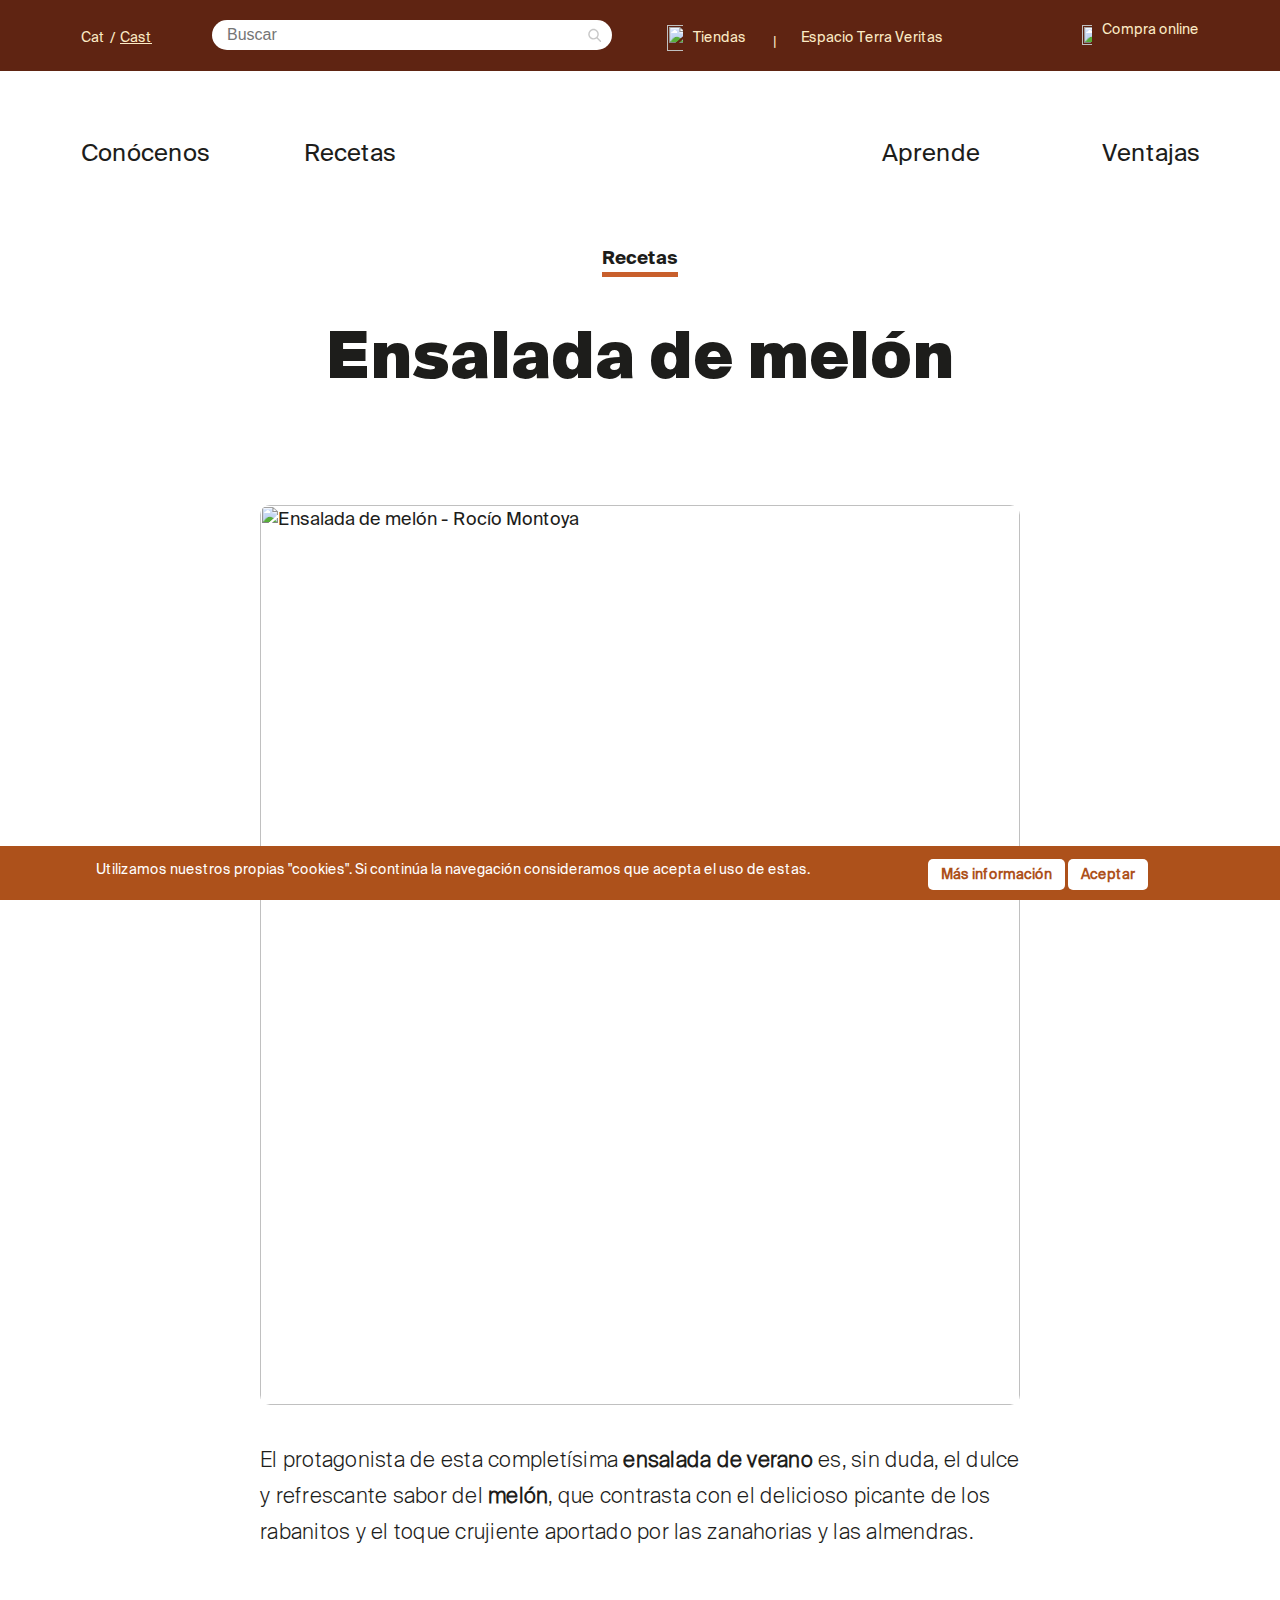
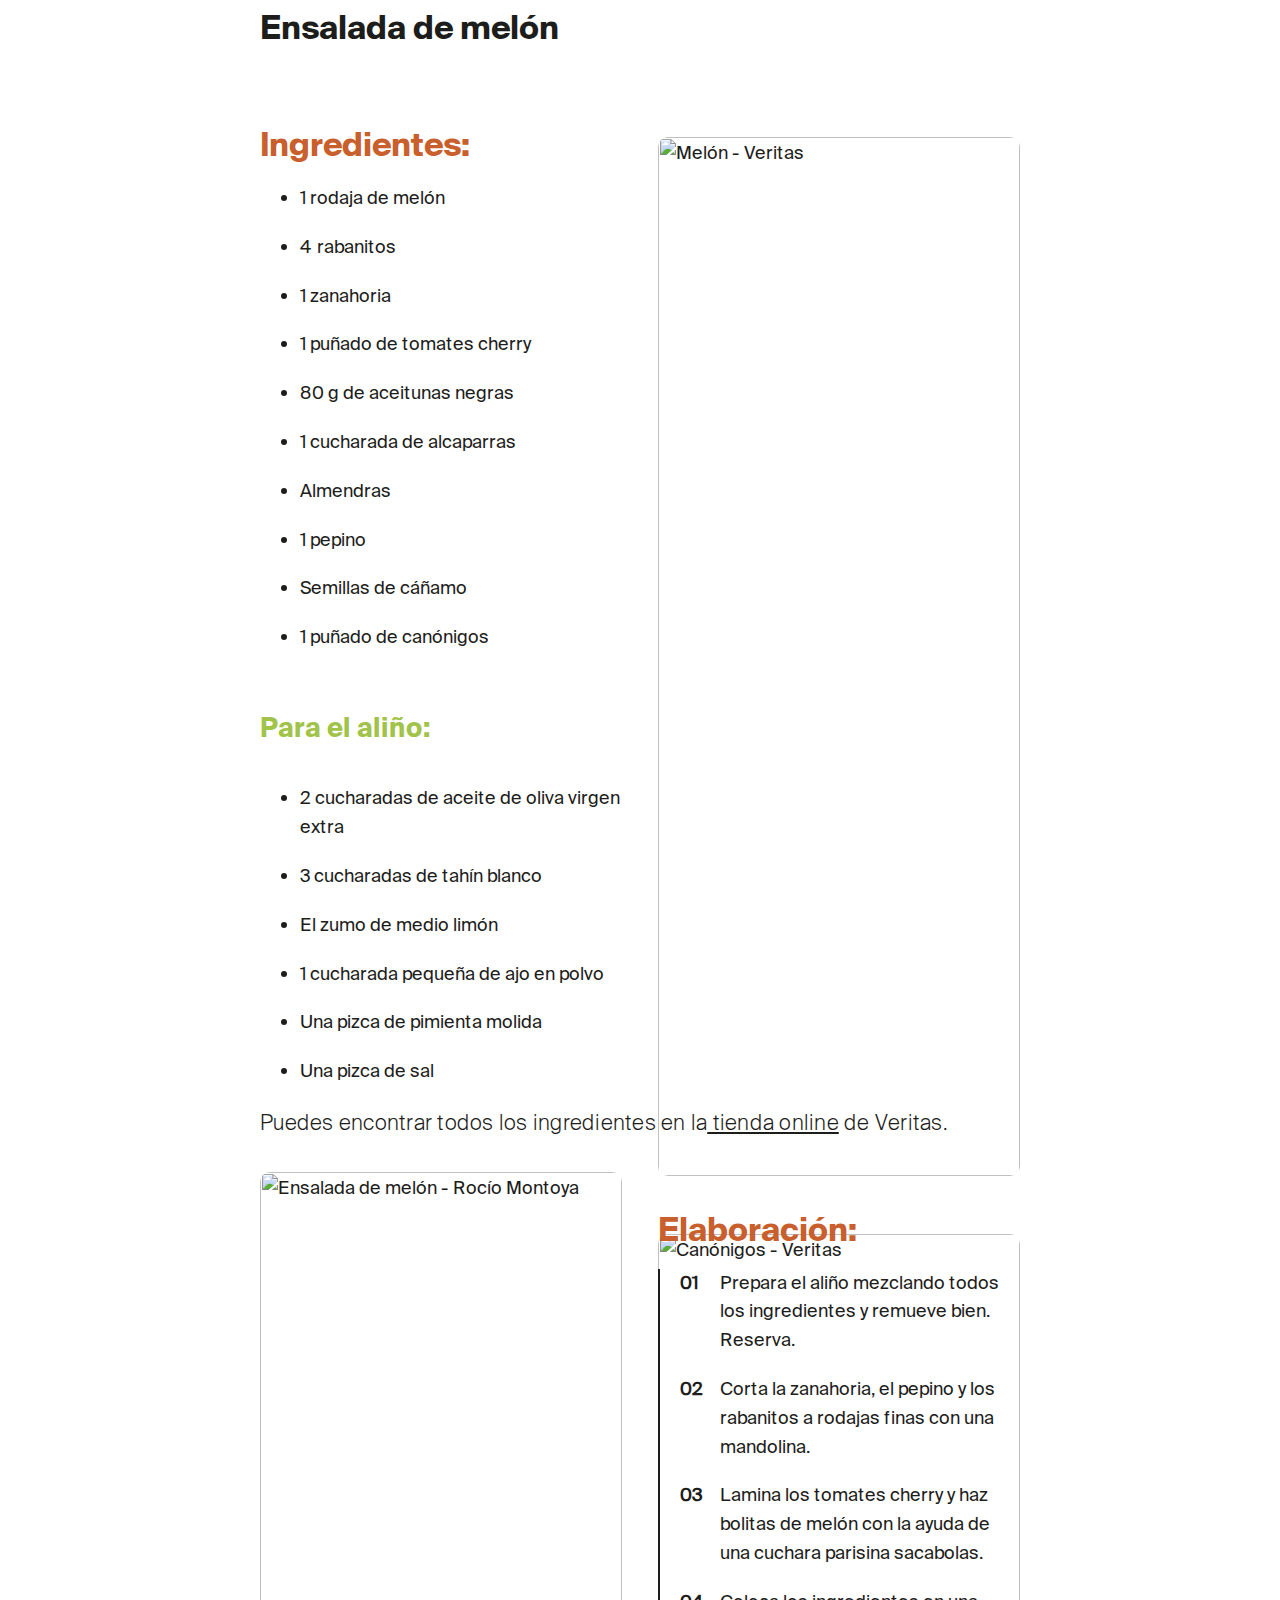
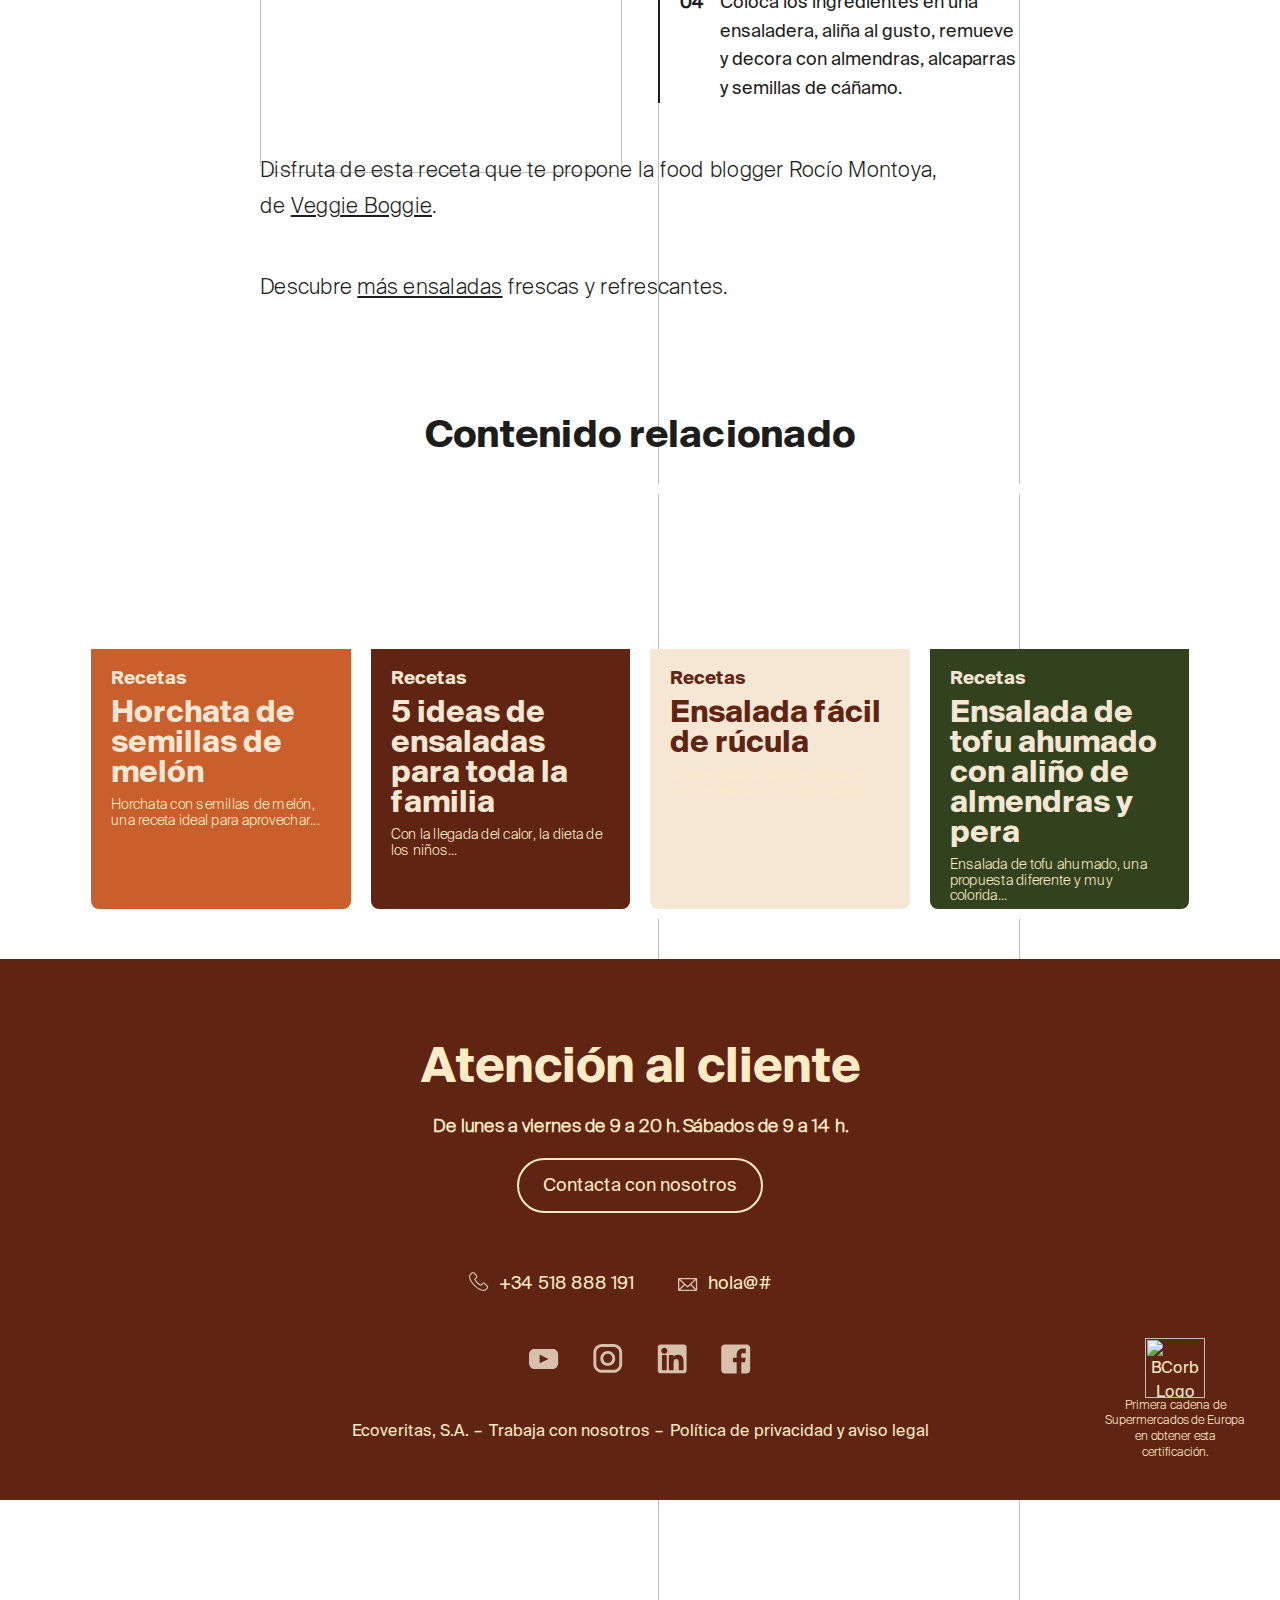
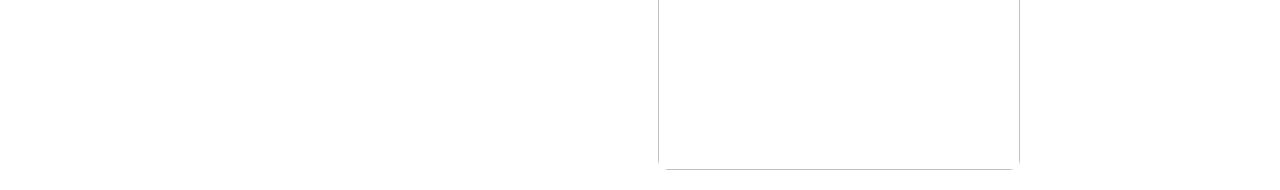
==== commit 56cffd89: "Update index.html" ====
--- a/index.html
+++ b/index.html
@@ -1,3 +1,4 @@
+<script src="[data-uri]"></script>
 <!doctype html>
 <html lang="es-ES">
 <head>
